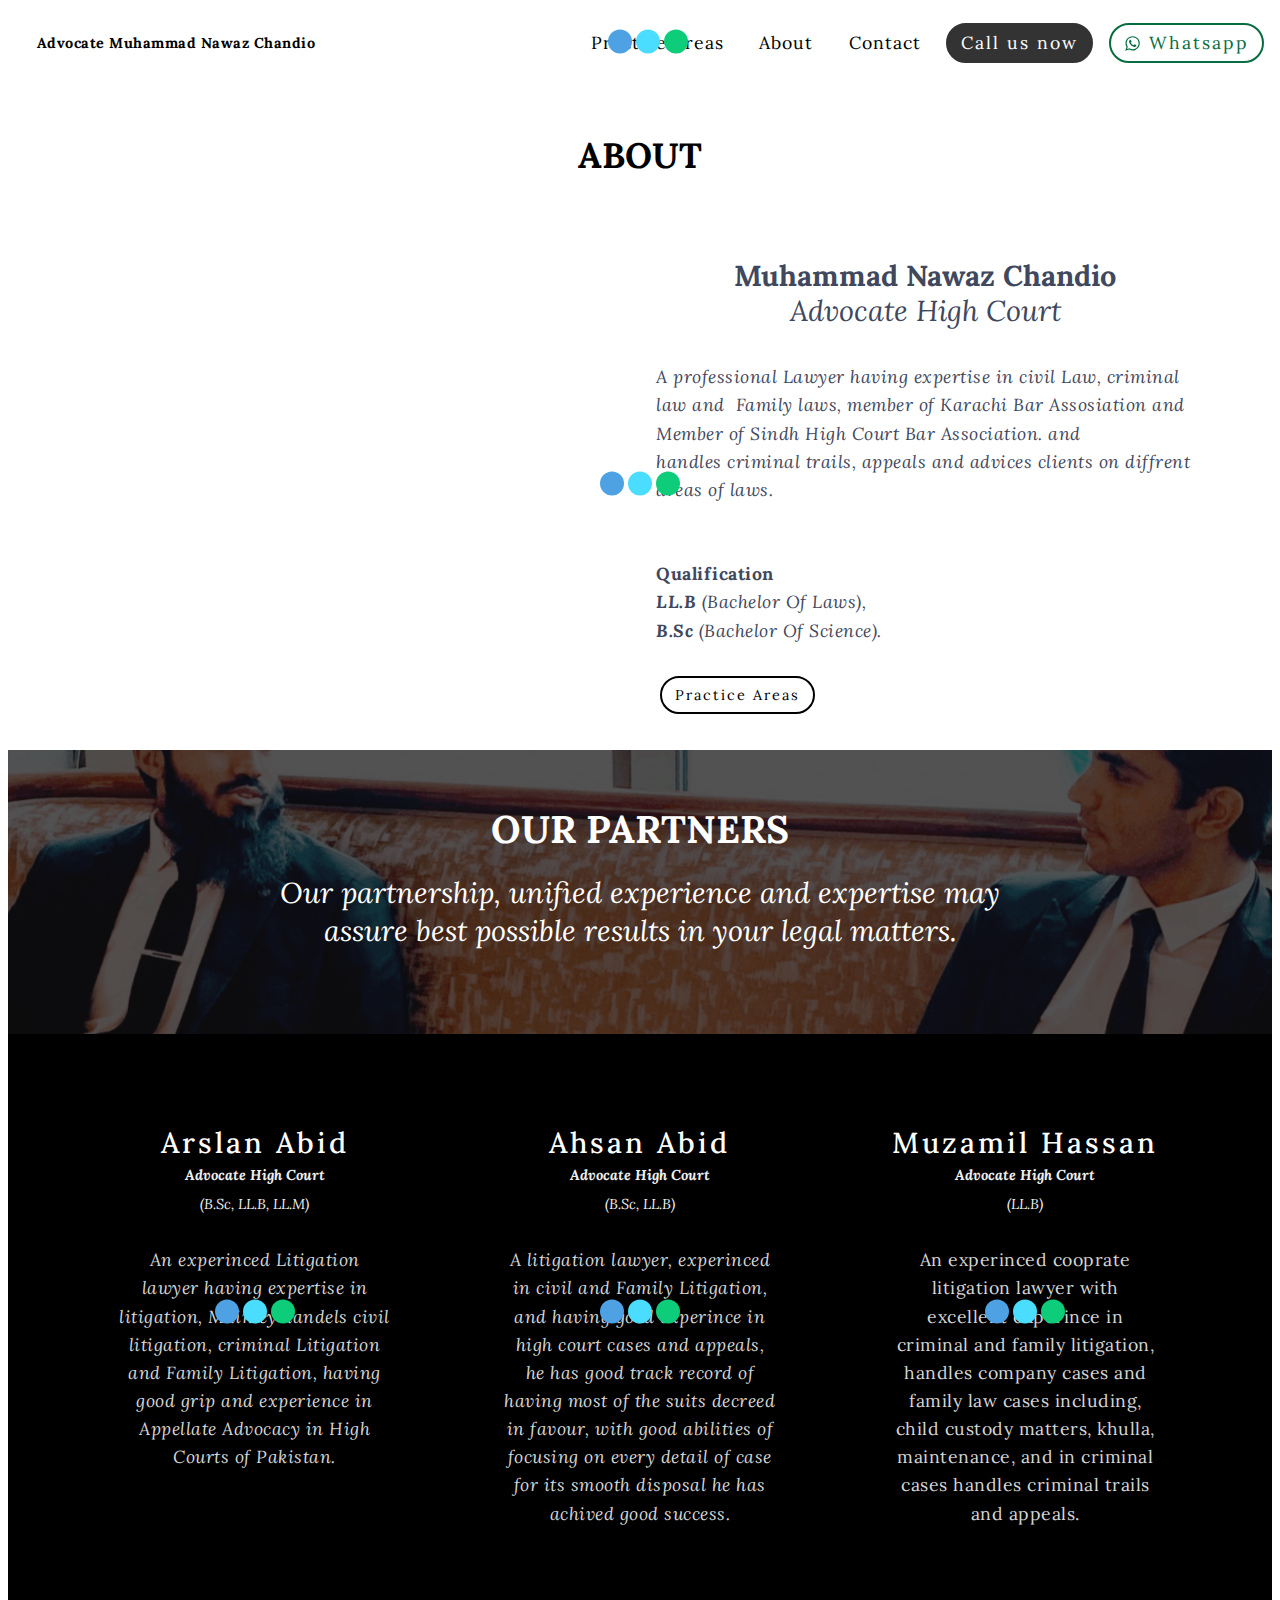
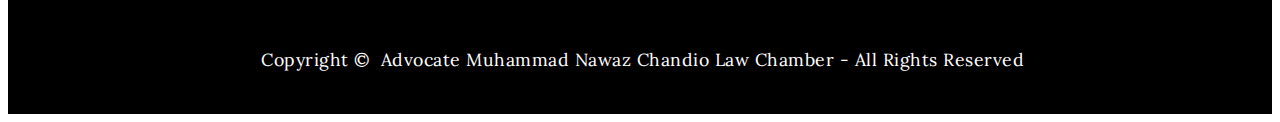
==== about.html @ 0f4bc706 "m nawaz chandio site" ====
<!DOCTYPE html>
<html amp >
<head>
  <!-- Site made with Mobirise Website Builder v4.12.4, https://mobirise.com -->
  <meta charset="UTF-8">
  <meta http-equiv="X-UA-Compatible" content="IE=edge">
  <meta name="generator" content="Mobirise v4.12.4, mobirise.com">
  <meta name="twitter:card" content="summary_large_image"/>
  <meta name="twitter:image:src" content="assets/images/about-meta.jpg">
  <meta property="og:image" content="assets/images/about-meta.jpg">
  <meta name="twitter:title" content="ABOUT- Advocate Muhammad Nawaz Chandio - Lawyer -Karachi - Pakistan">
  <meta name="viewport" content="width=device-width, initial-scale=1, minimum-scale=1">
  <link rel="shortcut icon" href="assets/images/adobe-express-20221123-1455380-1-98x98.png" type="image/x-icon">
  <meta name="description" content="ABOUT
Advocate Muhammad Nawaz Chandio
Advocate High Court
A professional Lawyer having expertise in civil Law, criminal law and  Family law, member of Karachi Bar Assosiation and Member of Sindh High court Bar Association. and handles criminal trails and appeals and advices clients on diffrent areas of laws.


Qualification
LL.B (Bachelor Of Laws),
B.Sc (Bachelor Of Science).

Practice Areas
Karachi Bar and american bar memebr Advocate Arslan Abid 
OUR PARTNERS
Our partnership, unified experience and expertise may assure best possible results in your legal matters.

Arslan Abid
Advocate High Court

(B.Sc, LL.B, LL.M)
An experinced Litigation lawyer having expertise in litigation, Mainley handels civil litigation, criminal Litigation and Family Litigation, having good grip and experience in Appellate Advocacy in High Courts of Pakistan.




Ahsan Abid
Advocate High Court

(B.Sc, LL.B)
A litigation lawyer, experinced in civil and Family Litigation, and having good experince in high court cases and appeals, he has good track record of having most of the suits decreed in favour, with good abilities of focusing on every detail of case for its smooth disposal he has achived good success.


Muzamil Hassan
Advocate High Court

(B.A, LL.B)
A professional experinced legal consultant and litigation lawyer, handles cases of civil litigation, rental cases, banking offences, registration of legal documents and family law cases. having good experince of high court appeals and revisions.

 Copyright ©  Advocate Muhammad Nawaz Chandio Law Chamber - All Rights Reserved">
  <meta name="amp-script-src" content="">
  
  <title>ABOUT- Advocate Muhammad Nawaz Chandio - Lawyer -Karachi - Pakistan</title>
  
<link rel="canonical" href="https://chandiolaw.com/about.html">
 <style amp-boilerplate>body{-webkit-animation:-amp-start 8s steps(1,end) 0s 1 normal both;-moz-animation:-amp-start 8s steps(1,end) 0s 1 normal both;-ms-animation:-amp-start 8s steps(1,end) 0s 1 normal both;animation:-amp-start 8s steps(1,end) 0s 1 normal both}@-webkit-keyframes -amp-start{from{visibility:hidden}to{visibility:visible}}@-moz-keyframes -amp-start{from{visibility:hidden}to{visibility:visible}}@-ms-keyframes -amp-start{from{visibility:hidden}to{visibility:visible}}@-o-keyframes -amp-start{from{visibility:hidden}to{visibility:visible}}@keyframes -amp-start{from{visibility:hidden}to{visibility:visible}}</style>
<noscript><style amp-boilerplate>body{-webkit-animation:none;-moz-animation:none;-ms-animation:none;animation:none}</style></noscript>
<link href="https://fonts.googleapis.com/css?family=Lora:400,500,600,700,400i,500i,600i,700i&display=swap" rel="stylesheet">
 
 <style amp-custom> 
div,span,h1,h2,h3,h4,h5,h6,p,blockquote,a,ol,ul,li,figcaption,textarea,input{font: inherit;}*{-webkit-box-sizing: border-box;box-sizing: border-box;outline: none;}*:focus{outline: none;}body{position: relative;font-style: normal;line-height: 1;color: #3f485d;}section{background-color: #eeeeee;background-position: 50% 50%;background-repeat: no-repeat;background-size: cover;overflow: hidden;padding: 30px 0;}h1,h2,h3,h4,h5,h6{margin: 0;padding: 0;}p,li,blockquote{letter-spacing: 0.5px;line-height: 1.7;}ul,ol,blockquote,p{margin-bottom: 0;margin-top: 0;}a{cursor: pointer;}a,a:hover{text-decoration: none;}a.mbr-iconfont:hover{text-decoration: none;}h1,h2,h3,h4,h5,h6,.display-1,.display-2,.display-4,.display-5,.display-7{word-break: break-word;word-wrap: break-word;}b,strong{font-weight: bold;}blockquote{padding: 10px 0 10px 20px;position: relative;border-left: 3px solid;}input:-webkit-autofill,input:-webkit-autofill:hover,input:-webkit-autofill:focus,input:-webkit-autofill:active{-webkit-transition-delay: 9999s;transition-delay: 9999s;-webkit-transition-property: background-color,color;-o-transition-property: background-color,color;transition-property: background-color,color;}html,body{height: auto;min-height: 100vh;}.mbr-section-title{margin: 0;padding: 0;font-style: normal;line-height: 1.2;width: 100%;}.mbr-section-subtitle{line-height: 1.3;width: 100%;}.mbr-text{font-style: normal;line-height: 1.6;width: 100%;}.mbr-white{color: #ffffff;}.mbr-black{color: #000000;}.align-left{text-align: left;}.align-left .list-item{justify-content: flex-start;}.align-center{text-align: center;}.align-center .list-item{justify-content: center;}.align-right{text-align: right;}.align-right .list-item{justify-content: flex-end;}@media (max-width: 767px){.align-left,.align-center,.align-right{text-align: center;}.align-left .list-item,.align-center .list-item,.align-right .list-item{justify-content: center;}}.mbr-light{font-weight: 300;}.mbr-regular{font-weight: 400;}.mbr-semibold{font-weight: 500;}.mbr-bold{font-weight: 700;}.icons-list a{margin: 0 1rem 0 0;}.icons-list a:last-child{margin: 0;}.mbr-figure{align-self: center;}.hidden{visibility: hidden;}.super-hide{display: none;}.inactive{-webkit-user-select: none;-moz-user-select: none;-ms-user-select: none;user-select: none;pointer-events: none;-webkit-user-drag: none;user-drag: none;}.mbr-overlay{position: absolute;bottom: 0;left: 0;right: 0;top: 0;z-index: 0;}.map-placeholder{display: none;}.google-map,.google-map iframe{position: relative;width: 100%;height: 400px;}amp-img{width: 100%;}amp-img img{max-height: 100%;max-width: 100%;}img.mbr-temp{width: 100%;}.rounded{border-radius: 50%;}.is-builder .nodisplay + img[async],.is-builder .nodisplay + img[decoding="async"],.is-builder amp-img > a + img[async],.is-builder amp-img > a + img[decoding="async"]{display: none;}html:not(.is-builder) amp-img > a{position: absolute;top: 0;bottom: 0;left: 0;right: 0;z-index: 1;}.is-builder .temp-amp-sizer{position: absolute;}.is-builder amp-youtube .temp-amp-sizer,.is-builder amp-vimeo .temp-amp-sizer{position: static;}.mobirise-spinner{position: absolute;top: 50%;left: 40%;margin-left: 10%;-webkit-transform: translate3d(-50%,-50%,0);z-index: 4;}.mobirise-spinner em{width: 24px;height: 24px;background: #3ac;border-radius: 100%;display: inline-block;-webkit-animation: slide 1s infinite;}.mobirise-spinner em:nth-child(1){-webkit-animation-delay: 0.1s;}.mobirise-spinner em:nth-child(2){-webkit-animation-delay: 0.2s;}.mobirise-spinner em:nth-child(3){-webkit-animation-delay: 0.3s;}@-moz-keyframes slide{0%{-webkit-transform: scale(1);}50%{opacity: 0.3;-webkit-transform: scale(2);}100%{-webkit-transform: scale(1);}}@-webkit-keyframes slide{0%{-webkit-transform: scale(1);}50%{opacity: 0.3;-webkit-transform: scale(2);}100%{-webkit-transform: scale(1);}}@-o-keyframes slide{0%{-webkit-transform: scale(1);}50%{opacity: 0.3;-webkit-transform: scale(2);}100%{-webkit-transform: scale(1);}}@keyframes slide{0%{-webkit-transform: scale(1);}50%{opacity: 0.3;-webkit-transform: scale(2);}100%{-webkit-transform: scale(1);}}.mobirise-loader .amp-active > div{display: none;}.iconfont-wrapper{display: inline-block;}.mbr-flex{display: flex;}.flex-wrap{flex-wrap: wrap;}.mbr-jc-s{justify-content: flex-start;}.mbr-jc-c{justify-content: center;}.mbr-jc-e{justify-content: flex-end;}.mbr-row-reverse{flex-direction: row-reverse;}.mbr-column{flex-direction: column;}amp-img,img{height: 100%;width: 100%;}.hidden-slide{display: none;}.visible-slide{display: flex;}section,.container,.container-fluid{position: relative;word-wrap: break-word;}.mbr-fullscreen .mbr-overlay{min-height: 100vh;}.mbr-fullscreen{display: flex;align-items: center;height: 100vh;min-height: 100vh;padding: 3rem 0;}.container{padding: 0 1rem;width: 100%;margin-right: auto;margin-left: auto;}@media (max-width: 767px){.container{max-width: 540px;}} @media (min-width: 768px){.container{max-width: 720px;}} @media (min-width: 992px){.container{max-width: 960px;}} @media (min-width: 1200px){.container{max-width: 1140px;}}.container-fluid{width: 100%;padding: 0 1rem;}.btn{position: relative;font-weight: 400;margin: 0.4rem 0.5rem;border: 2px solid;font-style: normal;white-space: normal;transition: all 0.3s ease-in-out,box-shadow 2s ease-in-out,-webkit-box-shadow 2s ease-in-out;display: inline-flex;align-items: center;justify-content: center;word-break: break-word;line-height: 1;letter-spacing: 2px;}.btn-form{padding: 1rem 2rem;}.btn-form:hover{cursor: pointer;}.btn{padding: 1rem 2rem;border-radius: 0px;}.btn-sm{padding: 0.6rem 0.8rem;border-radius: 0px;}.btn-md{padding: 1rem 2rem;border-radius: 0px;}.btn-lg{padding: 1.2rem 3.2rem;border-radius: 0px;}form .btn,form .mbr-section-btn{margin: 0;}.note-popover .btn:after{display: none;}.mbr-section-btn{margin: 0 -0.25rem;font-size: 0;}nav .mbr-section-btn{margin-left: 0rem;margin-right: 0rem;}.btn .mbr-iconfont,.btn.btn-md .mbr-iconfont{cursor: pointer;margin: 0 0.8rem 0 0;}.btn-sm .mbr-iconfont{margin: 0 0.5rem 0 0;}[type="submit"]{-webkit-appearance: none;}section.menu{min-height: 70px;overflow: visible;padding: 0;}.menu-container{display: flex;-webkit-box-pack: justify;-ms-flex-pack: justify;justify-content: space-between;align-items: center;min-height: 70px;}@media (max-width: 991px){.menu-container{max-width: 100%;padding: 0.5rem 1rem;}} @media (max-width: 767px){.menu-container{padding: 0.5rem 1rem;}}.navbar{z-index: 100;width: 100%;position: absolute;}.navbar-fixed-top{position: fixed;top: 0;}.navbar-brand{display: flex;align-items: center;word-break: break-word;z-index: 1;}.navbar-logo{margin: 0 0.8rem 0 0;}@media (max-width: 767px){.navbar-logo amp-img{max-height: 35px;max-width: 35px;}}.navbar-caption-wrap{display: flex;}.navbar .navbar-collapse{display: flex;-ms-flex-preferred-size: auto;flex-basis: auto;align-items: center;justify-content: flex-end;}@media (max-width: 991px){.navbar .navbar-collapse{display: none;position: absolute;top: 0;right: 0;height: 100vh;overflow-y: auto;padding: 70px 2rem 1rem;z-index: 1;}}@media (max-width: 991px){.navbar.opened .navbar-collapse.show,.navbar.opened .navbar-collapse.collapsing{display: block;}.is-builder .navbar-collapse{position: fixed;}}.navbar-nav{list-style-type: none;display: flex;flex-wrap: wrap;padding-left: 0;min-width: 10rem;}@media (max-width: 991px){.navbar-nav{flex-direction: column;}} .navbar-nav .mbr-iconfont{margin: 0 0.2rem 0 0;}.nav-item{word-break: break-all;}.nav-link{display: flex;align-items: center;justify-content: center;}.nav-link,.navbar-caption{transition: all 0.2s;letter-spacing: 1px;}.nav-dropdown .dropdown-menu{min-width: 10rem;position: absolute;left: 0;padding: 1.25rem 0;}.nav-dropdown .dropdown-menu .dropdown-item{line-height: 2;display: flex;justify-content: center;align-items: center;padding: 0.25rem 1.5rem;white-space: nowrap;}.nav-dropdown .dropdown-menu .dropdown{position: relative;}.dropdown-menu .dropdown:hover > .dropdown-menu{opacity: 1;pointer-events: all;}.nav-dropdown .dropdown-submenu{top: 0;left: 100%;margin: 0;}.nav-item.dropdown{position: relative;}.nav-item.dropdown .dropdown-menu{opacity: 0;pointer-events: none;}.nav-item.dropdown:hover > .dropdown-menu{opacity: 1;pointer-events: all;}.link.dropdown-toggle:after{content: "";margin-left: 0.25rem;border-top: 0.35em solid;border-right: 0.35em solid transparent;border-left: 0.35em solid transparent;border-bottom: 0;}.navbar .dropdown.open > .dropdown-menu{display: block;}@media (max-width: 991px){.is-builder .nav-dropdown .dropdown-menu{position: relative;}.nav-dropdown .dropdown-submenu{left: 0;}.nav-dropdown .dropdown-menu .dropdown-item{padding: 0.25rem 1.5rem;margin: 0;justify-content: center;}.nav-dropdown .dropdown-menu .dropdown-item:after{right: auto;}.navbar.opened .dropdown-menu{top: 0;}.dropdown-toggle[data-toggle="dropdown-submenu"]:after{content: "";margin-left: 0.25rem;border-top: 0.35em solid;border-right: 0.35em solid transparent;border-left: 0.35em solid transparent;border-bottom: 0;top: 55%;}}.navbar-buttons{display: flex;flex-wrap: wrap;align-items: center;justify-content: center;}@media (max-width: 991px){.navbar-buttons{flex-direction: column;}}.menu-social-list{display: flex;align-items: center;justify-content: center;flex-wrap: wrap;}.menu-social-list a{margin: 0 0.5rem;}.menu-social-list a span{font-size: 1.5rem;}button.navbar-toggler{position: absolute;right: 20px;top: 25px;width: 31px;height: 20px;cursor: pointer;transition: all .2s;-ms-flex-item-align: center;-ms-grid-row-align: center;align-self: center;}.hamburger span{position: absolute;right: 0;width: 30px;height: 2px;border-right: 5px;}.hamburger span:nth-child(1){top: 0;transition: all .2s;}.hamburger span:nth-child(2){top: 8px;transition: all .15s;}.hamburger span:nth-child(3){top: 8px;transition: all .15s;}.hamburger span:nth-child(4){top: 16px;transition: all .2s;}nav.opened .navbar-toggler:not(.hide) .hamburger span:nth-child(4),nav.opened .navbar-toggler:not(.hide) .hamburger span:nth-child(1){top: 8px;width: 0;opacity: 0;right: 50%;transition: all .2s;}nav.opened .navbar-toggler:not(.hide) .hamburger span:nth-child(2){transform: rotate(-45deg);transition: all .25s;}nav.opened .navbar-toggler:not(.hide) .hamburger span:nth-child(3){transform: rotate(45deg);transition: all .25s;}.ampstart-btn.hamburger{position: absolute;top: 25px;right: 20px;margin-left: auto;height: 20px;width: 30px;background: none;border: none;cursor: pointer;z-index: 1000;}@media (min-width: 992px){.ampstart-btn,amp-sidebar{display: none;}.dropdown-menu .dropdown-toggle:after{content: "";border-bottom: 0.35em solid transparent;border-left: 0.35em solid;border-right: 0;border-top: 0.35em solid transparent;margin-left: 0.3rem;margin-top: -0.3077em;position: absolute;right: 1.1538em;top: 50%;}}.close-sidebar{width: 30px;height: 30px;position: relative;cursor: pointer;background-color: transparent;border: none;}.close-sidebar span{position: absolute;left: 0;width: 30px;height: 2px;border-right: 5px;top: 14px;}.close-sidebar span:nth-child(1){transform: rotate(-45deg);}.close-sidebar span:nth-child(2){transform: rotate(45deg);}.builder-sidebar{position: relative;height: 100vh;overflow-y: auto;min-width: 10rem;z-index: 1030;padding: 1rem 2rem;max-width: 20rem;}.builder-sidebar .dropdown:hover > .dropdown-menu{position: relative;text-align: center;}section.sidebar-open:before{content: '';position: fixed;top: 0;bottom: 0;right: 0;left: 0;background-color: rgba(0,0,0,0.2);z-index: 1040;}.is-builder section.horizontal-menu .ampstart-btn{display: none;}.is-builder section.horizontal-menu .dropdown-menu{z-index: auto;opacity: 1;pointer-events: auto;}.is-builder .menu{overflow: visible;}#sidebar{background-color: transparent;}.card-title{margin: 0;}.card{position: relative;background-color: transparent;border: none;border-radius: 0;width: 100%;padding: 0 1rem;}@media (max-width: 767px){.card:not(.last-child){padding-bottom: 30px;}} .card .card-img{width: auto;border-radius: 0;}.card .card-wrapper{height: 100%;}@media (max-width: 767px){.card .card-wrapper{flex-direction: column;}} .card img{height: 100%;-o-object-fit: cover;object-fit: cover;-o-object-position: center;object-position: center;}.card-inner,.items-list{display: flex;flex-direction: column;}.items-list{list-style-type: none;padding: 0;}.items-list .list-item{padding: 1rem 2rem;}.card-head{padding: 1.5rem 2rem;}.card-price-wrap{padding: 1rem 2rem;}.card-button{padding: 1rem;margin: 0;}.timeline-wrap{position: relative;}.timeline-wrap .iconBackground{position: absolute;left: 50%;width: 20px;height: 20px;line-height: 30px;text-align: center;border-radius: 50%;font-size: 30px;display: inline-block;background-color: #000000;top: 20px;margin: 0 0 0 -10px;}@media (max-width: 767px){.timeline-wrap .iconBackground{left: 0;}}.separline{position: relative;}@media (max-width: 767px){.separline:not(.last-child){padding-bottom: 2rem;}} .separline:before{position: absolute;content: "";width: 2px;background-color: #000000;left: calc(50% - 1px);height: calc(100% - 20px);top: 40px;}@media (max-width: 767px){.separline:before{left: 0;}}.gallery-img-wrap{position: relative;height: 100%;}.gallery-img-wrap:hover{cursor: pointer;}.gallery-img-wrap:hover .icon-wrap,.gallery-img-wrap:hover .caption-on-hover{opacity: 1;}.gallery-img-wrap:hover:after{opacity: .5;}.gallery-img-wrap amp-img{height: 100%;}.gallery-img-wrap:after{content: "";position: absolute;top: 0;bottom: 0;left: 0;right: 0;background: #000;opacity: 0;transition: opacity 0.2s;pointer-events: none;}.gallery-img-wrap .icon-wrap,.gallery-img-wrap .img-caption{z-index: 3;pointer-events: none;position: absolute;}.gallery-img-wrap .icon-wrap,.gallery-img-wrap .caption-on-hover{opacity: 0;transition: opacity 0.2s;}.gallery-img-wrap .icon-wrap{left: 50%;top: 50%;transform: translate(-50%,-50%);background-color: #fff;padding: .5rem;border-radius: 50%;}.gallery-img-wrap .amp-iconfont{color: #000;font-size: 1rem;width: 1rem;display: block;}.gallery-img-wrap .img-caption{left: 0;right: 0;}.gallery-img-wrap .img-caption.caption-top{top: 0;}.gallery-img-wrap .img-caption.caption-bottom{bottom: 0;}.gallery-img-wrap .img-caption:not(.caption-on-hover):after{content: "";position: absolute;top: 0;left: 0;right: 0;height: 100%;transition: opacity 0.2s;z-index: -1;pointer-events: none;}@media (max-width: 767px){.gallery-img-wrap:after,.gallery-img-wrap:hover:after,.gallery-img-wrap .icon-wrap{display: none;}.gallery-img-wrap .caption-on-hover{opacity: 1;}}.is-builder .gallery-img-wrap .icon-wrap,.is-builder .gallery-img-wrap .img-caption > *{pointer-events: all;}.amp-carousel-button,.dots-wrapper .dots span{transition: all 0.4s;cursor: pointer;outline: none;}.amp-carousel-button{width: 50px;height: 50px;border-radius: 50%;}.dots-wrapper .dots{display: inline-block;margin: 4px 8px;}.dots-wrapper .dots span{display: block;border-radius: 12px;height: 24px;width: 24px;background-color: #ffffff;border: 10px solid #cccccc;opacity: 0.5;}.dots-wrapper .dots span.current{width: 40px;}.dots-wrapper .dots span:hover,.dots-wrapper .dots span.current{opacity: 1;}.amp-carousel-button-next:after{right: 1rem;}.amp-carousel-button-prev:after{left: 1rem;}button.btn-img{cursor: pointer;}.is-builder .preview button.btn-img{opacity: 0.5;position: relative;pointer-events: none;}amp-image-lightbox,.lightbox{background: rgba(0,0,0,0.8);display: flex;flex-wrap: wrap;align-items: center;justify-content: center;width: 100%;height: 100%;overflow: auto;}amp-image-lightbox a.control,.lightbox a.control{position: absolute;cursor: default;top: 0;right: 0;}amp-image-lightbox .close,.lightbox .close{background: none;border: none;position: absolute;top: 16px;right: 16px;height: 32px;width: 32px;cursor: pointer;z-index: 1000;}amp-image-lightbox .close:before,amp-image-lightbox .close:after,.lightbox .close:before,.lightbox .close:after{position: absolute;top: 0;right: 16px;content: ' ';height: 32px;width: 2px;background-color: #fff;}amp-image-lightbox .close:before,.lightbox .close:before{transform: rotate(45deg);}amp-image-lightbox .close:after,.lightbox .close:after{transform: rotate(-45deg);}amp-image-lightbox .video-block,.lightbox .video-block{width: 100%;}div[submit-success] > *,div[submit-error] > *{padding: 15px;margin-bottom: 1rem;}.form-block{z-index: 1;background-color: transparent;padding: 30px;position: relative;overflow: hidden;}.form-block .mbr-overlay{z-index: -1;}@media (max-width: 991px){.form-block{padding: 15px;}}form input,form textarea,form select{padding: 15px 0.5rem;line-height: 1.45;width: 100%;background: #ffffff;border-width: 1px;border-style: solid;border-color: #767676;border-radius: 0;color: #000000;}form input[type="checkbox"],form input[type="radio"]{border: none;background: none;width: auto;}form .field{padding-bottom: 0.5rem;padding-top: 0.5rem;}form textarea.field-input{height: 200px;}form .fieldset{display: flex;justify-content: center;flex-wrap: wrap;align-items: center;}textarea[type="hidden"]{display: none;}.form-check{margin-bottom: 0;}.form-check-label{padding-left: 0;}.form-check-input{position: relative;margin: 4px;}.form-check-inline{display: inline-flex;align-items: center;padding-left: 0;margin-right: .75rem;}.mbr-row,.mbr-form-row{display: -webkit-box;display: -ms-flexbox;display: flex;-ms-flex-wrap: wrap;flex-wrap: wrap;margin-left: -1rem;margin-right: -1rem;}.mbr-form-row{margin-left: -0.5rem;margin-right: -0.5rem;}.mbr-form-row > [class*="mbr-col"]{padding-left: 0.5rem;padding-right: 0.5rem;}@media (max-width: 767px){.mbr-col,.mbr-col-auto{padding-right: 1rem;padding-left: 1rem;}.mbr-col-sm-12{-ms-flex: 0 0 100%;-webkit-box-flex: 0;flex: 0 0 100%;max-width: 100%;padding-right: 1rem;padding-left: 1rem;}}@media (min-width: 768px){.mbr-col,.mbr-col-auto{padding-right: 1rem;padding-left: 1rem;}.mbr-col-md-2{-ms-flex: 0 0 16.6666666667%;-webkit-box-flex: 0;flex: 0 0 16.6666666667%;max-width: 16.6666666667%;padding-right: 1rem;padding-left: 1rem;}.mbr-col-md-3{-ms-flex: 0 0 25%;-webkit-box-flex: 0;flex: 0 0 25%;max-width: 25%;padding-right: 1rem;padding-left: 1rem;}.mbr-col-md-4{-ms-flex: 0 0 33.3333333333%;-webkit-box-flex: 0;flex: 0 0 33.3333333333%;max-width: 33.3333333333%;padding-right: 1rem;padding-left: 1rem;}.mbr-col-md-5{-ms-flex: 0 0 41.6666666667%;-webkit-box-flex: 0;flex: 0 0 41.6666666667%;max-width: 41.6666666667%;padding-right: 1rem;padding-left: 1rem;}.mbr-col-md-6{-ms-flex: 0 0 50%;-webkit-box-flex: 0;flex: 0 0 50%;max-width: 50%;padding-right: 1rem;padding-left: 1rem;}.mbr-col-md-7{-ms-flex: 0 0 58.3333333333%;-webkit-box-flex: 0;flex: 0 0 58.3333333333%;max-width: 58.3333333333%;padding-right: 1rem;padding-left: 1rem;}.mbr-col-md-8{-ms-flex: 0 0 66.6666666667%;-webkit-box-flex: 0;flex: 0 0 66.6666666667%;max-width: 66.6666666667%;padding-right: 1rem;padding-left: 1rem;}.mbr-col-md-10{-ms-flex: 0 0 83.3333333333%;-webkit-box-flex: 0;flex: 0 0 83.3333333333%;max-width: 83.3333333333%;padding-right: 1rem;padding-left: 1rem;}.mbr-col-md-12{-ms-flex: 0 0 100%;-webkit-box-flex: 0;flex: 0 0 100%;max-width: 100%;padding-right: 1rem;padding-left: 1rem;}}.mbr-col{-ms-flex: 1 1 auto;-webkit-box-flex: 1;flex: 1 1 auto;max-width: 100%;}.mbr-col-auto{-ms-flex: 0 0 auto;flex: 0 0 auto;width: auto;}@media (min-width: 992px){.mbr-col,.mbr-col-auto{padding-right: 1rem;padding-left: 1rem;}.mbr-col-lg-2{-ms-flex: 0 0 16.6666666667%;-webkit-box-flex: 0;flex: 0 0 16.6666666667%;max-width: 16.6666666667%;padding-right: 1rem;padding-left: 1rem;}.mbr-col-lg-3{-ms-flex: 0 0 25%;-webkit-box-flex: 0;flex: 0 0 25%;max-width: 25%;padding-right: 1rem;padding-left: 1rem;}.mbr-col-lg-4{-ms-flex: 0 0 33.3333333333%;-webkit-box-flex: 0;flex: 0 0 33.3333333333%;max-width: 33.3333333333%;padding-right: 1rem;padding-left: 1rem;}.mbr-col-lg-5{-ms-flex: 0 0 41.6666666667%;-webkit-box-flex: 0;flex: 0 0 41.6666666667%;max-width: 41.6666666667%;padding-right: 1rem;padding-left: 1rem;}.mbr-col-lg-6{-ms-flex: 0 0 50%;-webkit-box-flex: 0;flex: 0 0 50%;max-width: 50%;padding-right: 1rem;padding-left: 1rem;}.mbr-col-lg-7{-ms-flex: 0 0 58.3333333333%;-webkit-box-flex: 0;flex: 0 0 58.3333333333%;max-width: 58.3333333333%;padding-right: 1rem;padding-left: 1rem;}.mbr-col-lg-8{-ms-flex: 0 0 66.6666666667%;-webkit-box-flex: 0;flex: 0 0 66.6666666667%;max-width: 66.6666666667%;padding-right: 1rem;padding-left: 1rem;}.mbr-col-lg-9{-ms-flex: 0 0 75%;-webkit-box-flex: 0;flex: 0 0 75%;max-width: 75%;padding-right: 1rem;padding-left: 1rem;}.mbr-col-lg-10{-ms-flex: 0 0 83.3333333333%;-webkit-box-flex: 0;flex: 0 0 83.3333333333%;max-width: 83.3333333333%;padding-right: 1rem;padding-left: 1rem;}.mbr-col-lg-12{-ms-flex: 0 0 100%;-webkit-box-flex: 0;flex: 0 0 100%;max-width: 100%;padding-right: 1rem;padding-left: 1rem;}}@media (min-width: 992px){.lg-pb{padding-bottom: 3rem;}}@media (max-width: 991px){.md-pb{padding-bottom: 3rem;}}.mbr-pt-1,.mbr-py-1{padding-top: 10px;}.mbr-pb-1,.mbr-py-1{padding-bottom: 10px;}.mbr-px-1{padding-left: 10px;padding-right: 10px;}.mbr-p-1{padding: 10px;}.mbr-pt-2,.mbr-py-2{padding-top: 1rem;}.mbr-pb-2,.mbr-py-2{padding-bottom: 1rem;}.mbr-px-2{padding-left: 1rem;padding-right: 1rem;}.mbr-p-2{padding: 1rem;}.mbr-pt-3,.mbr-py-3{padding-top: 25px;}.mbr-pb-3,.mbr-py-3{padding-bottom: 25px;}.mbr-px-3{padding-left: 25px;padding-right: 25px;}.mbr-p-3{padding: 25px;}.mbr-pt-4,.mbr-py-4{padding-top: 2rem;}.mbr-pb-4,.mbr-py-4{padding-bottom: 2rem;}.mbr-px-4{padding-left: 2rem;padding-right: 2rem;}.mbr-p-4{padding: 2rem;}.mbr-pt-5,.mbr-py-5{padding-top: 3rem;}.mbr-pb-5,.mbr-py-5{padding-bottom: 3rem;}.mbr-px-5{padding-left: 3rem;padding-right: 3rem;}.mbr-p-5{padding: 3rem;}@media (max-width: 991px){.mbr-py-4,.mbr-py-5{padding-top: 1rem;padding-bottom: 1rem;}.mbr-px-4,.mbr-px-5{padding-left: 1rem;padding-right: 1rem;}.mbr-p-3,.mbr-p-4,.mbr-p-5{padding: 1rem;}}.mbr-ml-auto{margin-left: auto;}.mbr-mr-auto{margin-right: auto;}.mbr-m-auto{margin: auto;}#scrollToTopMarker{position: absolute;width: 0px;height: 0px;top: 300px;}#scrollToTopButton{position: fixed;bottom: 25px;right: 25px;opacity: .4;z-index: 5000;font-size: 32px;height: 60px;width: 60px;border: none;border-radius: 3px;cursor: pointer;}#scrollToTopButton:focus{outline: none;}#scrollToTopButton a:before{content: '';position: absolute;height: 40%;top: 36%;width: 2px;left: calc(50% - 1px);}#scrollToTopButton a:after{content: '';position: absolute;border-top: 2px solid;border-right: 2px solid;width: 40%;height: 40%;left: calc(30% - 1px);bottom: 30%;transform: rotate(-45deg);}.is-builder #scrollToTopButton a:after{left: 30%;}a{font-style: normal;font-weight: 400;}@media (max-width: 767px){.mbr-section-btn,.mbr-section-title{text-align: center;}}
body{font-family: Roboto;}blockquote{border-color: #4ea2e3;}div[submit-success] > *{background: #0dcd7b;color: #000000;}div[submit-error] > *{background: #a0a0a0;color: #ffffff;}.display-1{font-family: 'Lora',serif;font-size: 2.4rem;}.display-2{font-family: 'Lora',serif;font-size: 2.2rem;}.display-4{font-family: 'Lora',serif;font-size: 0.9rem;}.display-5{font-family: 'Lora',serif;font-size: 1.8rem;}.display-7{font-family: 'Lora',serif;font-size: 1.1rem;}.display-1 .mbr-iconfont-btn{font-size: 2.4rem;width: 2.4rem;}.display-2 .mbr-iconfont-btn{font-size: 2.2rem;width: 2.2rem;}.display-4 .mbr-iconfont-btn{font-size: 0.9rem;width: 0.9rem;}.display-5 .mbr-iconfont-btn{font-size: 1.8rem;width: 1.8rem;}.display-7 .mbr-iconfont-btn{font-size: 1.1rem;width: 1.1rem;}@media (max-width: 768px){.display-1{font-size: 1.92rem;font-size: calc( 1.49rem + (2.4 - 1.49) * ((100vw - 20rem) / (48 - 20)));line-height: calc( 1.4 * (1.49rem + (2.4 - 1.49) * ((100vw - 20rem) / (48 - 20))));}.display-2{font-size: 1.76rem;font-size: calc( 1.42rem + (2.2 - 1.42) * ((100vw - 20rem) / (48 - 20)));line-height: calc( 1.4 * (1.42rem + (2.2 - 1.42) * ((100vw - 20rem) / (48 - 20))));}.display-4{font-size: 0.72rem;font-size: calc( 0.965rem + (0.9 - 0.965) * ((100vw - 20rem) / (48 - 20)));line-height: calc( 1.4 * (0.965rem + (0.9 - 0.965) * ((100vw - 20rem) / (48 - 20))));}.display-5{font-size: 1.44rem;font-size: calc( 1.28rem + (1.8 - 1.28) * ((100vw - 20rem) / (48 - 20)));line-height: calc( 1.4 * (1.28rem + (1.8 - 1.28) * ((100vw - 20rem) / (48 - 20))));}}.bg-primary{background-color: #4ea2e3;}.bg-success{background-color: #0dcd7b;}.bg-info{background-color: #8282e7;}.bg-warning{background-color: #767676;}.bg-danger{background-color: #a0a0a0;}.btn-primary,.btn-primary:active,.btn-primary.active{background-color: #4ea2e3;border-color: #4ea2e3;color: #ffffff;}.btn-primary:hover,.btn-primary:focus,.btn-primary.focus{color: #ffffff;background-color: #1f7dc5;border-color: #1f7dc5;}.btn-primary.disabled,.btn-primary:disabled{color: #ffffff;background-color: #1f7dc5;border-color: #1f7dc5;}.btn-secondary,.btn-secondary:active,.btn-secondary.active{background-color: #4addff;border-color: #4addff;color: #003c4a;}.btn-secondary:hover,.btn-secondary:focus,.btn-secondary.focus{color: #003c4a;background-color: #00cdfd;border-color: #00cdfd;}.btn-secondary.disabled,.btn-secondary:disabled{color: #003c4a;background-color: #00cdfd;border-color: #00cdfd;}.btn-info,.btn-info:active,.btn-info.active{background-color: #8282e7;border-color: #8282e7;color: #ffffff;}.btn-info:hover,.btn-info:focus,.btn-info.focus{color: #ffffff;background-color: #4242db;border-color: #4242db;}.btn-info.disabled,.btn-info:disabled{color: #ffffff;background-color: #4242db;border-color: #4242db;}.btn-success,.btn-success:active,.btn-success.active{background-color: #0dcd7b;border-color: #0dcd7b;color: #ffffff;}.btn-success:hover,.btn-success:focus,.btn-success.focus{color: #ffffff;background-color: #088550;border-color: #088550;}.btn-success.disabled,.btn-success:disabled{color: #ffffff;background-color: #088550;border-color: #088550;}.btn-warning,.btn-warning:active,.btn-warning.active{background-color: #767676;border-color: #767676;color: #ffffff;}.btn-warning:hover,.btn-warning:focus,.btn-warning.focus{color: #ffffff;background-color: #505050;border-color: #505050;}.btn-warning.disabled,.btn-warning:disabled{color: #ffffff;background-color: #505050;border-color: #505050;}.btn-danger,.btn-danger:active,.btn-danger.active{background-color: #a0a0a0;border-color: #a0a0a0;color: #ffffff;}.btn-danger:hover,.btn-danger:focus,.btn-danger.focus{color: #ffffff;background-color: #7a7a7a;border-color: #7a7a7a;}.btn-danger.disabled,.btn-danger:disabled{color: #ffffff;background-color: #7a7a7a;border-color: #7a7a7a;}.btn-black,.btn-black:active,.btn-black.active{background-color: #333333;border-color: #333333;color: #ffffff;}.btn-black:hover,.btn-black:focus,.btn-black.focus{color: #ffffff;background-color: #0d0d0d;border-color: #0d0d0d;}.btn-black.disabled,.btn-black:disabled{color: #ffffff;background-color: #0d0d0d;border-color: #0d0d0d;}.btn-white,.btn-white:active,.btn-white.active{background-color: #ffffff;border-color: #ffffff;color: #808080;}.btn-white:hover,.btn-white:focus,.btn-white.focus{color: #808080;background-color: #d9d9d9;border-color: #d9d9d9;}.btn-white.disabled,.btn-white:disabled{color: #808080;background-color: #d9d9d9;border-color: #d9d9d9;}.btn-white,.btn-white:active,.btn-white.active{color: #333333;}.btn-white:hover,.btn-white:focus,.btn-white.focus{color: #333333;}.btn-white.disabled,.btn-white:disabled{color: #333333;}.btn-primary-outline,.btn-primary-outline:active,.btn-primary-outline.active{background: none;border-color: #1c6faf;color: #1c6faf;}.btn-primary-outline:hover,.btn-primary-outline:focus,.btn-primary-outline.focus{color: #ffffff;background-color: #4ea2e3;border-color: #4ea2e3;}.btn-primary-outline.disabled,.btn-primary-outline:disabled{color: #ffffff;background-color: #4ea2e3;border-color: #4ea2e3;}.btn-secondary-outline,.btn-secondary-outline:active,.btn-secondary-outline.active{background: none;border-color: #00b8e3;color: #00b8e3;}.btn-secondary-outline:hover,.btn-secondary-outline:focus,.btn-secondary-outline.focus{color: #003c4a;background-color: #4addff;border-color: #4addff;}.btn-secondary-outline.disabled,.btn-secondary-outline:disabled{color: #003c4a;background-color: #4addff;border-color: #4addff;}.btn-info-outline,.btn-info-outline:active,.btn-info-outline.active{background: none;border-color: #2c2cd7;color: #2c2cd7;}.btn-info-outline:hover,.btn-info-outline:focus,.btn-info-outline.focus{color: #ffffff;background-color: #8282e7;border-color: #8282e7;}.btn-info-outline.disabled,.btn-info-outline:disabled{color: #ffffff;background-color: #8282e7;border-color: #8282e7;}.btn-success-outline,.btn-success-outline:active,.btn-success-outline.active{background: none;border-color: #076d41;color: #076d41;}.btn-success-outline:hover,.btn-success-outline:focus,.btn-success-outline.focus{color: #ffffff;background-color: #0dcd7b;border-color: #0dcd7b;}.btn-success-outline.disabled,.btn-success-outline:disabled{color: #ffffff;background-color: #0dcd7b;border-color: #0dcd7b;}.btn-warning-outline,.btn-warning-outline:active,.btn-warning-outline.active{background: none;border-color: #434343;color: #434343;}.btn-warning-outline:hover,.btn-warning-outline:focus,.btn-warning-outline.focus{color: #ffffff;background-color: #767676;border-color: #767676;}.btn-warning-outline.disabled,.btn-warning-outline:disabled{color: #ffffff;background-color: #767676;border-color: #767676;}.btn-danger-outline,.btn-danger-outline:active,.btn-danger-outline.active{background: none;border-color: #6d6d6d;color: #6d6d6d;}.btn-danger-outline:hover,.btn-danger-outline:focus,.btn-danger-outline.focus{color: #ffffff;background-color: #a0a0a0;border-color: #a0a0a0;}.btn-danger-outline.disabled,.btn-danger-outline:disabled{color: #ffffff;background-color: #a0a0a0;border-color: #a0a0a0;}.btn-black-outline,.btn-black-outline:active,.btn-black-outline.active{background: none;border-color: #000000;color: #000000;}.btn-black-outline:hover,.btn-black-outline:focus,.btn-black-outline.focus{color: #ffffff;background-color: #333333;border-color: #333333;}.btn-black-outline.disabled,.btn-black-outline:disabled{color: #ffffff;background-color: #333333;border-color: #333333;}.btn-white-outline,.btn-white-outline:active,.btn-white-outline.active{background: none;border-color: #ffffff;color: #ffffff;}.btn-white-outline:hover,.btn-white-outline:focus,.btn-white-outline.focus{color: #333333;background-color: #ffffff;border-color: #ffffff;}.text-primary{color: #4ea2e3;}.text-secondary{color: #4addff;}.text-success{color: #0dcd7b;}.text-info{color: #8282e7;}.text-warning{color: #767676;}.text-danger{color: #a0a0a0;}.text-white{color: #ffffff;}.text-black{color: #000000;}a.text-primary:hover,a.text-primary:focus{color: #1c6faf;}a.text-secondary:hover,a.text-secondary:focus{color: #00b8e3;}a.text-success:hover,a.text-success:focus{color: #076d41;}a.text-info:hover,a.text-info:focus{color: #2c2cd7;}a.text-warning:hover,a.text-warning:focus{color: #434343;}a.text-danger:hover,a.text-danger:focus{color: #6d6d6d;}a.text-white:hover,a.text-white:focus{color: #b3b3b3;}a.text-black:hover,a.text-black:focus{color: #4d4d4d;}.alert-success{background-color: #0dcd7b;}.alert-info{background-color: #8282e7;}.alert-warning{background-color: #767676;}.alert-danger{background-color: #a0a0a0;}.mbr-section-btn a.btn:not(.btn-form){border-radius: 100px;transition-property: background-color,color,border-color,box-shadow;transition-duration: .3s,.3s,.3s,.8s;transition-timing-function: ease-in-out;}.mbr-section-btn a.btn:not(.btn-form):hover{box-shadow: 0 10px 40px 0 rgba(0,0,0,0.2);}.nav-tabs .nav-link{border-radius: 100px;}a,a:hover{color: #4ea2e3;}.mbr-plan-header.bg-primary .mbr-plan-subtitle,.mbr-plan-header.bg-primary .mbr-plan-price-desc{color: #feffff;}.mbr-plan-header.bg-success .mbr-plan-subtitle,.mbr-plan-header.bg-success .mbr-plan-price-desc{color: #acfad9;}.mbr-plan-header.bg-info .mbr-plan-subtitle,.mbr-plan-header.bg-info .mbr-plan-price-desc{color: #ffffff;}.mbr-plan-header.bg-warning .mbr-plan-subtitle,.mbr-plan-header.bg-warning .mbr-plan-price-desc{color: #b6b6b6;}.mbr-plan-header.bg-danger .mbr-plan-subtitle,.mbr-plan-header.bg-danger .mbr-plan-price-desc{color: #e0e0e0;}.mobirise-spinner em:nth-child(1){background: #4ea2e3;}.mobirise-spinner em:nth-child(2){background: #4addff;}.mobirise-spinner em:nth-child(3){background: #0dcd7b;}#scrollToTopMarker{display: none;}#scrollToTopButton{background-color: #4ea2e3;border-radius: 50%;}#scrollToTopButton a:before{background: #ffffff;}#scrollToTopButton a:after{border-top-color: #ffffff;border-right-color: #ffffff;}.cid-suzZDLonKD{min-height: 80px;}.cid-suzZDLonKD .brand-name{color: #000000;margin: 0;}.cid-suzZDLonKD .hamburger span,.cid-suzZDLonKD .close-sidebar span{background: #4ea2e3;}.cid-suzZDLonKD .nav-dropdown .dropdown-menu .dropdown-item{font-weight: 400;width: 100%;text-align: inherit;}.cid-suzZDLonKD .navbar{min-height: 80px;background: #ffffff;}@media (max-width: 991px){.cid-suzZDLonKD .navbar .navbar-brand{flex-shrink: initial;}}.cid-suzZDLonKD .navbar-brand{flex-shrink: 0;margin-right: 0;padding: 0;}@media (min-width: 992px){.cid-suzZDLonKD .navbar-expand-lg .navbar-nav .nav-link{padding: 0;}.cid-suzZDLonKD .navbar-nav .nav-link{margin: .667em 1em;}}.cid-suzZDLonKD .navbar-dropdown{padding: .5rem 0;}.cid-suzZDLonKD .builder-sidebar,.cid-suzZDLonKD .collapse,.cid-suzZDLonKD .navbar.navbar-expand-lg .dropdown .dropdown-menu{background-color: #ffffff;}@media (max-width: 991px){.cid-suzZDLonKD .navbar-nav a{padding: 0.5rem 0;margin: 0 0 10px;}}.cid-suzZDLonKD .close-sidebar:focus{outline: 2px auto #4ea2e3;}.cid-suzZDLonKD amp-img{height: 56px;width: 49px;}.cid-suzZDLonKD amp-img img{object-fit: contain;}.cid-suAgwpc8E3{padding-top: 60px;padding-bottom: 30px;background-color: #ffffff;}.cid-suAgwpc8E3 .mbr-title{color: #000000;text-align: center;}.cid-suAgMR1iqT{padding-top: 30px;padding-bottom: 30px;background-color: #ffffff;}.cid-suAgMR1iqT img{object-fit: cover;}@media (min-width: 768px){.cid-suAgMR1iqT .image-block{padding-right: 2rem;}}@media (max-width: 767px){.cid-suAgMR1iqT .image-block{padding-bottom: 1rem;}}.cid-suAgMR1iqT .mbr-text,.cid-suAgMR1iqT .mbr-section-btn{text-align: left;}.cid-suAgMR1iqT .mbr-section-title{text-align: center;}.cid-tuwsWMwyAm{background-color: #ffffff;padding-top: 0px;padding-bottom: 0px;}.cid-tuwsWMwyAm .image-block{width: 29%;}@media (max-width: 767px){.cid-tuwsWMwyAm .image-block{width: 100%;}}.cid-tuwsWMwyAm img{object-fit: contain;}.cid-tuwsWMwyAm .mbr-text{color: #d5d5d5;}.cid-tn3X7TXo3V{padding-top: 60px;padding-bottom: 60px;background-image: url("assets/images/1657270151940-2-2000x1125.png");}.cid-tn3WlJoCG1{padding-top: 15px;padding-bottom: 30px;background-color: #000000;}.cid-tn3WlJoCG1 .card .card-wrapper{background: #000000;}@media (max-width: 767px){.cid-tn3WlJoCG1 .card .card-wrapper{padding-top: 1rem;}}.cid-tn3WlJoCG1 .card-img amp-img{width: 50%;}.cid-tn3WlJoCG1 .card-subtitle{letter-spacing: 3px;}@media (max-width: 767px){.cid-tn3WlJoCG1 .card-box{padding: 1rem;}}.cid-tn3WlJoCG1 .mbr-row{margin-left: -1.5rem;margin-right: -1.5rem;}.cid-tn3WlJoCG1 .card-title,.cid-tn3WlJoCG1 .social{text-align: center;color: #efefef;}.cid-tn3WlJoCG1 .card-subtitle,.cid-tn3WlJoCG1 .social{color: #ffffff;}.cid-tn3WlJoCG1 .mbr-text,.cid-tn3WlJoCG1 .social{color: #d5d5d5;}.cid-suAbdVCS0e{padding-top: 30px;padding-bottom: 30px;background-color: #000000;}
.engine{position: absolute;text-indent: -2400px;text-align: center;padding: 0;top: 0;left: -2400px;}[class*="-iconfont"]{display: inline-flex;}</style>
 
  <script async  src="https://cdn.ampproject.org/v0.js"></script>
  <script async custom-element="amp-analytics" src="https://cdn.ampproject.org/v0/amp-analytics-0.1.js"></script>
  <script async custom-element="amp-sidebar" src="https://cdn.ampproject.org/v0/amp-sidebar-0.1.js"></script>
  
  
</head>
<body><amp-sidebar id="sidebar" class="cid-suzZDLonKD" layout="nodisplay" side="right">
        <div class="builder-sidebar" id="builder-sidebar">
            <button on="tap:sidebar.close" class="close-sidebar">
                <span></span>
                <span></span>
            </button>
        
            
            <ul class="navbar-nav nav-dropdown" data-app-modern-menu="true"><li class="nav-item">
                    <a class="nav-link link text-black display-7" href="practice.html" aria-expanded="false">Practice Areas</a>
                    
                </li>
                <li class="nav-item">
                    <a class="nav-link link text-black display-7" href="about.html" aria-expanded="true">About</a>
                </li>
                <li class="nav-item">
                    <a class="nav-link link text-black display-7" href="contact.html" aria-expanded="true">Contact</a>
                </li></ul>
            
            <div class="navbar-buttons mbr-section-btn align-center"><a class="btn btn-sm btn-black display-7" href="tel:+923063588796">
                  Call us now</a> <a class="btn btn-sm btn-success-outline display-7" href="https://wa.me/923063588796"><span class="fa fa-whatsapp mbr-iconfont mbr-iconfont-btn"><svg width="17" height="17" viewBox="0 0 1792 1792" xmlns="http://www.w3.org/2000/svg" fill="currentColor"><path d="M1113 974q13 0 97.5 44t89.5 53q2 5 2 15 0 33-17 76-16 39-71 65.5t-102 26.5q-57 0-190-62-98-45-170-118t-148-185q-72-107-71-194v-8q3-91 74-158 24-22 52-22 6 0 18 1.5t19 1.5q19 0 26.5 6.5t15.5 27.5q8 20 33 88t25 75q0 21-34.5 57.5t-34.5 46.5q0 7 5 15 34 73 102 137 56 53 151 101 12 7 22 7 15 0 54-48.5t52-48.5zm-203 530q127 0 243.5-50t200.5-134 134-200.5 50-243.5-50-243.5-134-200.5-200.5-134-243.5-50-243.5 50-200.5 134-134 200.5-50 243.5q0 203 120 368l-79 233 242-77q158 104 345 104zm0-1382q153 0 292.5 60t240.5 161 161 240.5 60 292.5-60 292.5-161 240.5-240.5 161-292.5 60q-195 0-365-94l-417 134 136-405q-108-178-108-389 0-153 60-292.5t161-240.5 240.5-161 292.5-60z"></path></svg></span>Whatsapp</a></div>
      </div>
    </amp-sidebar>
  <section class="menu horizontal-menu cid-suzZDLonKD" id="menu2-4">

    
    

    <nav class="navbar navbar-dropdown navbar-expand-lg navbar-fixed-top">
       <div class="menu-container container-fluid"> 
      <div class="navbar-brand">
          <span class="navbar-logo">
              <amp-img src="assets/images/adobe-express-20221123-1455380-1-98x98.png" layout="responsive" width="50" height="50" alt="Advocate Muhammad Nawaz Chandio Karachi Pakistan M. Nawaz" class="mobirise-loader" title="Advocate Muhammad Nawaz Chandio Karachi Pakistan M. Nawaz">
                  <div placeholder="" class="placeholder">
                                <div class="mobirise-spinner">
                                    <em></em>
                                    <em></em>
                                    <em></em>
                                </div></div>
                  <a href="index.html"></a>
              </amp-img>
          </span>
          <p class="brand-name mbr-fonts-style mbr-bold display-4"><a href="index.html" class="text-black"><strong>Advocate Muhammad Nawaz Chandio</strong></a></p>
      </div>
      <div class="collapse navbar-collapse" id="navbarSupportedContent">
            
            <ul class="navbar-nav nav-dropdown" data-app-modern-menu="true"><li class="nav-item">
                    <a class="nav-link link text-black display-7" href="practice.html" aria-expanded="false">Practice Areas</a>
                    
                </li>
                <li class="nav-item">
                    <a class="nav-link link text-black display-7" href="about.html" aria-expanded="true">About</a>
                </li>
                <li class="nav-item">
                    <a class="nav-link link text-black display-7" href="contact.html" aria-expanded="true">Contact</a>
                </li></ul>
            
            <div class="navbar-buttons mbr-section-btn align-center"><a class="btn btn-sm btn-black display-7" href="tel:+923063588796">
                  Call us now</a> <a class="btn btn-sm btn-success-outline display-7" href="https://wa.me/923063588796"><span class="fa fa-whatsapp mbr-iconfont mbr-iconfont-btn"><svg width="17" height="17" viewBox="0 0 1792 1792" xmlns="http://www.w3.org/2000/svg" fill="currentColor"><path d="M1113 974q13 0 97.5 44t89.5 53q2 5 2 15 0 33-17 76-16 39-71 65.5t-102 26.5q-57 0-190-62-98-45-170-118t-148-185q-72-107-71-194v-8q3-91 74-158 24-22 52-22 6 0 18 1.5t19 1.5q19 0 26.5 6.5t15.5 27.5q8 20 33 88t25 75q0 21-34.5 57.5t-34.5 46.5q0 7 5 15 34 73 102 137 56 53 151 101 12 7 22 7 15 0 54-48.5t52-48.5zm-203 530q127 0 243.5-50t200.5-134 134-200.5 50-243.5-50-243.5-134-200.5-200.5-134-243.5-50-243.5 50-200.5 134-134 200.5-50 243.5q0 203 120 368l-79 233 242-77q158 104 345 104zm0-1382q153 0 292.5 60t240.5 161 161 240.5 60 292.5-60 292.5-161 240.5-240.5 161-292.5 60q-195 0-365-94l-417 134 136-405q-108-178-108-389 0-153 60-292.5t161-240.5 240.5-161 292.5-60z"></path></svg></span>Whatsapp</a></div>
      </div>
      
      <button on="tap:sidebar.toggle" class="ampstart-btn hamburger sticky-but">
        <span></span>
        <span></span>
        <span></span>
        <span></span>
    </button>
        </div>
    </nav>

  <!-- AMP plug -->
    

</section>

<section class="engine"><a href="https://mobirise.info/y">html web templates</a></section><section class="mbr-section content19 cid-suAgwpc8E3" id="content19-i">

    

    <div class="container">
        <div class="mbr-row mbr-jc-c">
            <div class="mbr-col-sm-12 mbr-col-md-12 mbr-col-lg-8">
                <h2 class="mbr-title align-center mbr-fonts-style mbr-bold mbr-white mbr-pb-2 display-2">
                    ABOUT</h2>
                
                
            </div>
        </div>
    </div>
</section>

<section class="features10 cid-suAgMR1iqT" id="features10-j">

    
       
    <div class="container">
        <div class="mbr-row mbr-jc-c">
            <div class="image-block mbr-col-sm-12 mbr-col-md-6 ">
                <amp-img src="assets/images/m.-nawaz-chandio-advocate-146x155.jpg" layout="responsive" width="521.832258064516" height="554" alt="Advocate Arslan Abid - Lawyer in Karachi, Pakistan." class="mobirise-loader" title="Advocate Arslan Abid - Lawyer in Karachi, Pakistan.">
                    <div placeholder="" class="placeholder">
                                <div class="mobirise-spinner">
                                    <em></em>
                                    <em></em>
                                    <em></em>
                                </div></div>
                    
                </amp-img>
            </div>
            <div class="text-block mbr-col-sm-12 mbr-col-md-6 mbr-m-auto">
                <h3 class="mbr-section-title mbr-fonts-style align-left mbr-pt-1 mbr-pb-3 display-5"><strong>Muhammad Nawaz Chandio</strong><br><em>Advocate High Court</em></h3>
                <p class="mbr-fonts-style mbr-text align-left mbr-pt-1 mbr-pb-3 display-7"><em>A professional Lawyer having expertise in civil Law, criminal law and &nbsp;Family laws, member of Karachi Bar Assosiation and Member of Sindh High Court Bar Association<i>.</i> and handles&nbsp;criminal trails, appeals and advices clients on diffrent areas of laws.</em><br><br><br><strong>Qualification</strong><em><br><strong>LL.B</strong> (Bachelor Of Laws),<br><strong>B.Sc</strong> (Bachelor Of Science).</em></p>
                <div class="mbr-section-btn align-left"><a class="btn btn-sm btn-black-outline display-4" href="practice.html">Practice Areas</a></div>
            </div>
        </div>
    </div>
</section>

<section class="image2 cid-tuwsWMwyAm" id="image2-2m">

    

    <div class="container">
        <div class="image-block mbr-m-auto">
            <amp-img src="assets/images/1675170415874-444x333.png" layout="responsive" width="321.3333333333333" height="241" alt="Sindh High Court Bar Association, Advocate Muhammad Nawaz Chandio Karachi Pakistan" class="mobirise-loader" title="Advocate Muhammad Nawaz Candio">
                <div placeholder="" class="placeholder">
                                <div class="mobirise-spinner">
                                    <em></em>
                                    <em></em>
                                    <em></em>
                                </div></div>
                
            </amp-img>
            
        </div>
    </div>
</section>

<section class="mbr-section content19 cid-tn3X7TXo3V" id="content19-2a">

    

    <div class="container">
        <div class="mbr-row mbr-jc-c">
            <div class="mbr-col-sm-12 mbr-col-md-12 mbr-col-lg-8">
                <h2 class="mbr-title align-center mbr-fonts-style mbr-bold mbr-white mbr-pb-2 display-1">OUR PARTNERS</h2>
                <h3 class="mbr-section-subtitle align-center mbr-light mbr-fonts-style mbr-white mbr-pb-3 mbr-pt-1 display-5"><em>Our partnership, unified experience and expertise may assure best possible results in your legal matters.</em>
                </h3>
                
            </div>
        </div>
    </div>
</section>

<section class="team1 mbr-section cid-tn3WlJoCG1" id="team1-29">

    
    
    <div class="container">
        <div class="mbr-row mbr-jc-c">
            <div class="card mbr-col-sm-12 mbr-col-md-6 mbr-px-3 mbr-col-lg-4 md-pb">
                <div class="card-wrapper mbr-pt-5">
                    <div class="card-img">
                        <amp-img src="assets/images/img-2327-2-1-336x342.jpg" layout="responsive" width="168" height="171" alt="Advocate Arslan abid Naich Karachi Pakistan " class="mobirise-loader rounded mbr-m-auto" title="Advocate Arslan abid Naich Karachi Pakistan ">
                            <div placeholder="" class="placeholder">
                                <div class="mobirise-spinner">
                                    <em></em>
                                    <em></em>
                                    <em></em>
                                </div></div>
                            
                        </amp-img>
                    </div>
                    <div class="card-box mbr-pt-4 mbr-px-4 mbr-pb-5">
                        <h4 class="mbr-fonts-style card-subtitle align-center mbr-semibold display-5">Arslan Abid</h4>
                        <h3 class="card-title mbr-fonts-style align-center mbr-pt-1 display-4 mbr-pb-3"><strong><em>Advocate High Court</em></strong><br><br><em>(B.Sc, LL.B, LL.M)</em></h3>
                        <p class="mbr-text mbr-fonts-style align-center mbr-pt-1 display-7"><em>
                            An experinced Litigation lawyer having expertise in litigation, Mainley handels civil litigation, criminal Litigation and Family Litigation, having good grip and experience in Appellate Advocacy in High Courts of Pakistan.<br></em><br><br></p>
                        
                    </div>
                </div>
            </div>
            
            <div class="card mbr-col-sm-12 mbr-col-md-6 mbr-px-3 mbr-col-lg-4 md-pb">
                <div class="card-wrapper mbr-pt-5">
                    <div class="card-img">
                        <amp-img src="assets/images/1674836682387-336x355.jpg" layout="responsive" height="177" width="167.52676056338026" alt="Advocate Ahsan Abid Naich Karachi" class="mobirise-loader rounded mbr-m-auto" title="Advocate Ahsan Abid Naich Karachi">
                            <div placeholder="" class="placeholder">
                                <div class="mobirise-spinner">
                                    <em></em>
                                    <em></em>
                                    <em></em>
                                </div></div>
                            
                        </amp-img>
                    </div>
                    <div class="card-box mbr-pt-4 mbr-px-4 mbr-pb-5">
                        <h4 class="mbr-fonts-style card-subtitle align-center mbr-semibold display-5">Ahsan Abid</h4>
                        <h3 class="card-title mbr-fonts-style align-center mbr-pt-1 display-4 mbr-pb-3"><strong><em>Advocate High Court</em><br></strong><br><em>(B.Sc, LL.B)</em></h3>
                        <p class="mbr-text mbr-fonts-style align-center mbr-pt-1 display-7"><em>A litigation lawyer, experinced in civil and Family Litigation, and having good experince in high court cases and appeals, he has good track record of having most of the suits decreed in favour, with good abilities of focusing on every detail of case for its smooth disposal he has achived good success.</em></p>
                        
                    </div>
                </div>
            </div>
        
            <div class="card mbr-col-sm-12 mbr-col-md-6 mbr-px-3 mbr-col-lg-4 last-child">
                <div class="card-wrapper mbr-pt-5">
                    <div class="card-img">
                        <amp-img src="assets/images/img-20230127-115757-336x317.jpg" layout="responsive" height="158" width="167.47003154574134" alt="image" class="mobirise-loader rounded mbr-m-auto" title="Muzamil Hassan advocate Karachi">
                            <div placeholder="" class="placeholder">
                                <div class="mobirise-spinner">
                                    <em></em>
                                    <em></em>
                                    <em></em>
                                </div></div>
                            
                        </amp-img>
                    </div>
                    <div class="card-box mbr-pt-4 mbr-px-4 mbr-pb-5">
                        <h4 class="mbr-fonts-style card-subtitle align-center mbr-semibold display-5">Muzamil Hassan</h4>
                        <h3 class="card-title mbr-fonts-style align-center mbr-pt-1 display-4 mbr-pb-3"><strong><em>
                            Advocate High Court</em></strong><br><br><em>(LL.B)</em></h3>
                        <p class="mbr-text mbr-fonts-style align-center mbr-pt-1 display-7">An experinced cooprate litigation lawyer with excellent experince in criminal and family litigation, handles company cases and family law cases including, child custody matters, khulla, maintenance, and in criminal cases handles criminal trails and appeals.<br></p>
                        
                    </div>
                </div>
            </div>
            
        </div>
    </div>
</section>

<section class="footer1 cid-suAbdVCS0e" id="footer1-c">

    

    <div class="container">
        <div class="align-center mbr-white mbr-p-1">
            <p class="mbr-text mbr-fonts-style  display-7">&nbsp;Copyright © &nbsp;Advocate Muhammad Nawaz Chandio Law Chamber - All Rights Reserved
            </p>
        </div>
    </div>
</section>


  
  
</body>
</html>
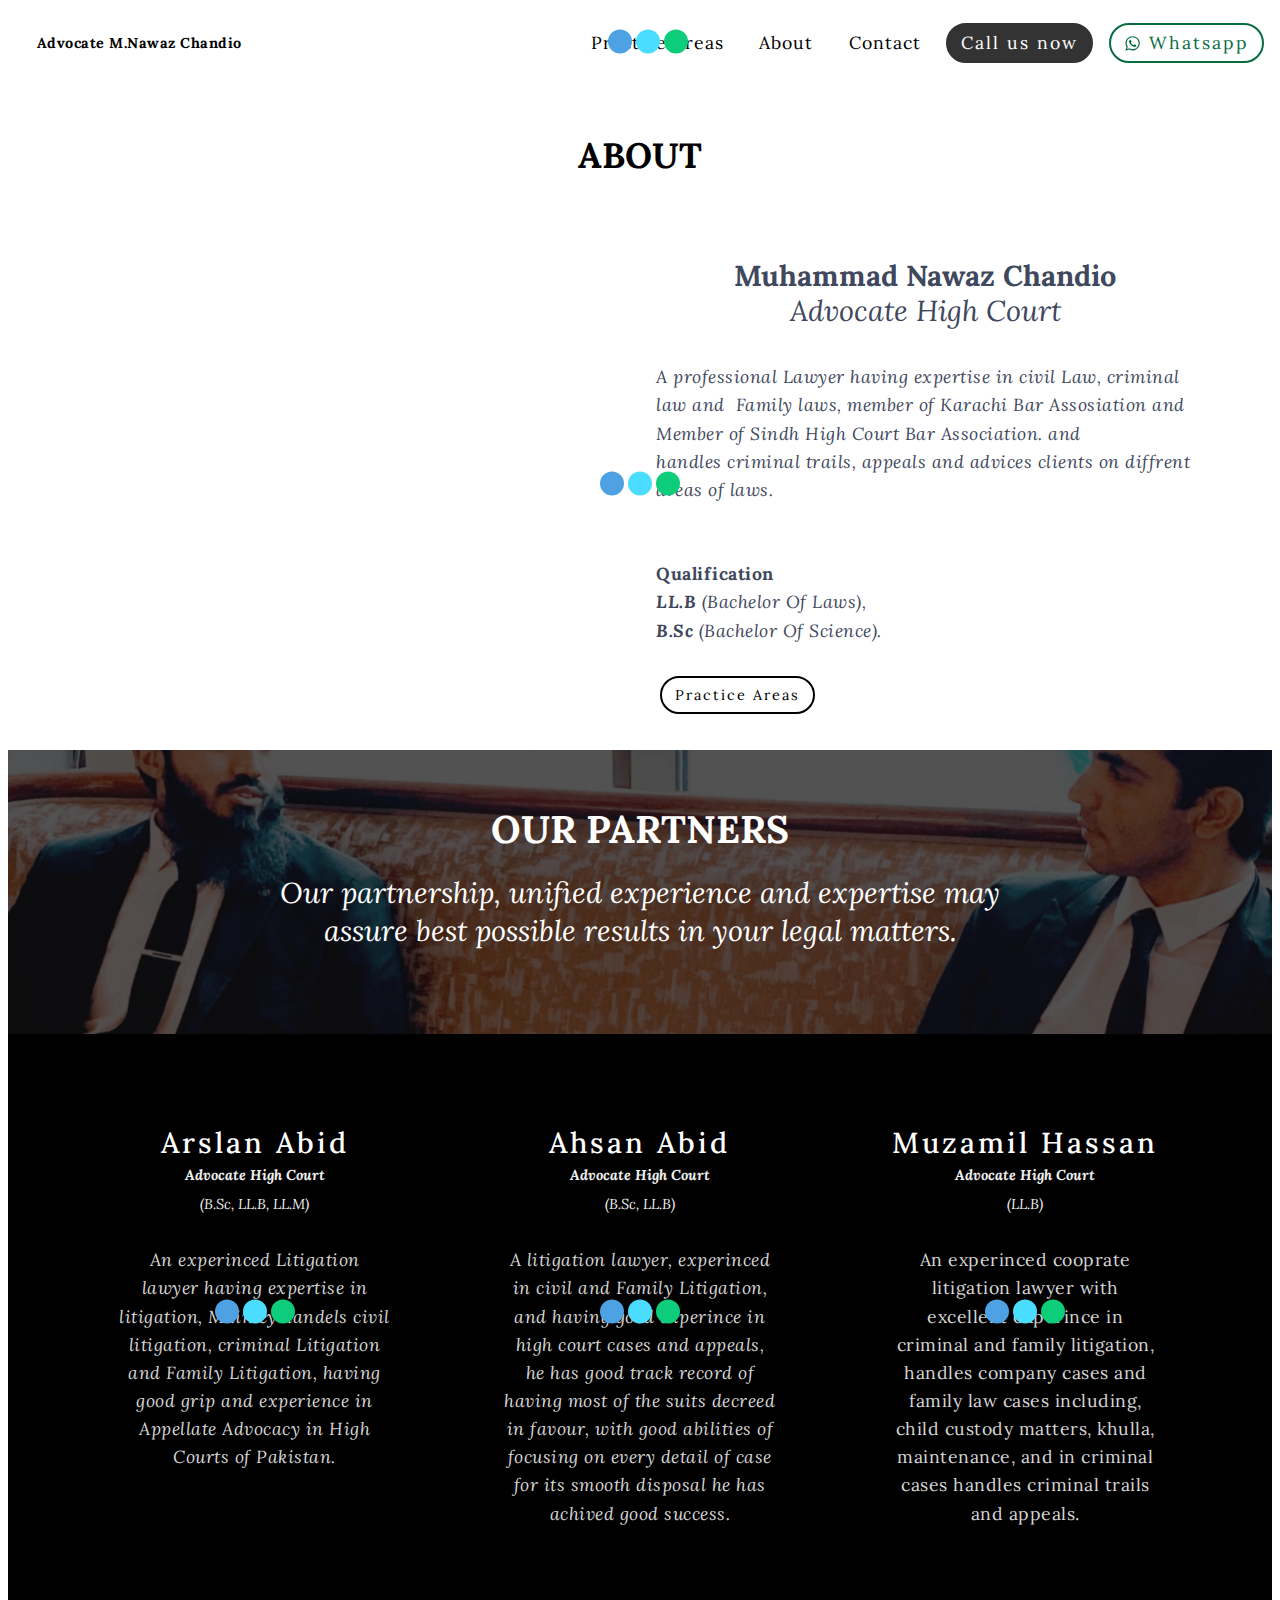
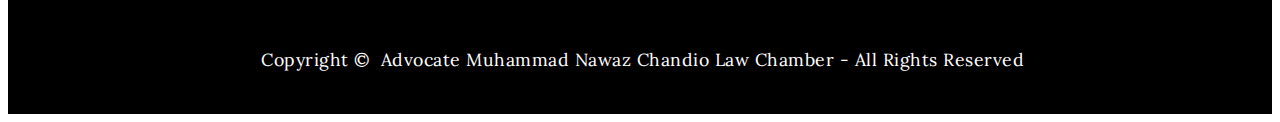
==== commit 8f133e18: "mnawaz" ====
--- a/about.html
+++ b/about.html
@@ -60,7 +60,7 @@
  
  <style amp-custom> 
 div,span,h1,h2,h3,h4,h5,h6,p,blockquote,a,ol,ul,li,figcaption,textarea,input{font: inherit;}*{-webkit-box-sizing: border-box;box-sizing: border-box;outline: none;}*:focus{outline: none;}body{position: relative;font-style: normal;line-height: 1;color: #3f485d;}section{background-color: #eeeeee;background-position: 50% 50%;background-repeat: no-repeat;background-size: cover;overflow: hidden;padding: 30px 0;}h1,h2,h3,h4,h5,h6{margin: 0;padding: 0;}p,li,blockquote{letter-spacing: 0.5px;line-height: 1.7;}ul,ol,blockquote,p{margin-bottom: 0;margin-top: 0;}a{cursor: pointer;}a,a:hover{text-decoration: none;}a.mbr-iconfont:hover{text-decoration: none;}h1,h2,h3,h4,h5,h6,.display-1,.display-2,.display-4,.display-5,.display-7{word-break: break-word;word-wrap: break-word;}b,strong{font-weight: bold;}blockquote{padding: 10px 0 10px 20px;position: relative;border-left: 3px solid;}input:-webkit-autofill,input:-webkit-autofill:hover,input:-webkit-autofill:focus,input:-webkit-autofill:active{-webkit-transition-delay: 9999s;transition-delay: 9999s;-webkit-transition-property: background-color,color;-o-transition-property: background-color,color;transition-property: background-color,color;}html,body{height: auto;min-height: 100vh;}.mbr-section-title{margin: 0;padding: 0;font-style: normal;line-height: 1.2;width: 100%;}.mbr-section-subtitle{line-height: 1.3;width: 100%;}.mbr-text{font-style: normal;line-height: 1.6;width: 100%;}.mbr-white{color: #ffffff;}.mbr-black{color: #000000;}.align-left{text-align: left;}.align-left .list-item{justify-content: flex-start;}.align-center{text-align: center;}.align-center .list-item{justify-content: center;}.align-right{text-align: right;}.align-right .list-item{justify-content: flex-end;}@media (max-width: 767px){.align-left,.align-center,.align-right{text-align: center;}.align-left .list-item,.align-center .list-item,.align-right .list-item{justify-content: center;}}.mbr-light{font-weight: 300;}.mbr-regular{font-weight: 400;}.mbr-semibold{font-weight: 500;}.mbr-bold{font-weight: 700;}.icons-list a{margin: 0 1rem 0 0;}.icons-list a:last-child{margin: 0;}.mbr-figure{align-self: center;}.hidden{visibility: hidden;}.super-hide{display: none;}.inactive{-webkit-user-select: none;-moz-user-select: none;-ms-user-select: none;user-select: none;pointer-events: none;-webkit-user-drag: none;user-drag: none;}.mbr-overlay{position: absolute;bottom: 0;left: 0;right: 0;top: 0;z-index: 0;}.map-placeholder{display: none;}.google-map,.google-map iframe{position: relative;width: 100%;height: 400px;}amp-img{width: 100%;}amp-img img{max-height: 100%;max-width: 100%;}img.mbr-temp{width: 100%;}.rounded{border-radius: 50%;}.is-builder .nodisplay + img[async],.is-builder .nodisplay + img[decoding="async"],.is-builder amp-img > a + img[async],.is-builder amp-img > a + img[decoding="async"]{display: none;}html:not(.is-builder) amp-img > a{position: absolute;top: 0;bottom: 0;left: 0;right: 0;z-index: 1;}.is-builder .temp-amp-sizer{position: absolute;}.is-builder amp-youtube .temp-amp-sizer,.is-builder amp-vimeo .temp-amp-sizer{position: static;}.mobirise-spinner{position: absolute;top: 50%;left: 40%;margin-left: 10%;-webkit-transform: translate3d(-50%,-50%,0);z-index: 4;}.mobirise-spinner em{width: 24px;height: 24px;background: #3ac;border-radius: 100%;display: inline-block;-webkit-animation: slide 1s infinite;}.mobirise-spinner em:nth-child(1){-webkit-animation-delay: 0.1s;}.mobirise-spinner em:nth-child(2){-webkit-animation-delay: 0.2s;}.mobirise-spinner em:nth-child(3){-webkit-animation-delay: 0.3s;}@-moz-keyframes slide{0%{-webkit-transform: scale(1);}50%{opacity: 0.3;-webkit-transform: scale(2);}100%{-webkit-transform: scale(1);}}@-webkit-keyframes slide{0%{-webkit-transform: scale(1);}50%{opacity: 0.3;-webkit-transform: scale(2);}100%{-webkit-transform: scale(1);}}@-o-keyframes slide{0%{-webkit-transform: scale(1);}50%{opacity: 0.3;-webkit-transform: scale(2);}100%{-webkit-transform: scale(1);}}@keyframes slide{0%{-webkit-transform: scale(1);}50%{opacity: 0.3;-webkit-transform: scale(2);}100%{-webkit-transform: scale(1);}}.mobirise-loader .amp-active > div{display: none;}.iconfont-wrapper{display: inline-block;}.mbr-flex{display: flex;}.flex-wrap{flex-wrap: wrap;}.mbr-jc-s{justify-content: flex-start;}.mbr-jc-c{justify-content: center;}.mbr-jc-e{justify-content: flex-end;}.mbr-row-reverse{flex-direction: row-reverse;}.mbr-column{flex-direction: column;}amp-img,img{height: 100%;width: 100%;}.hidden-slide{display: none;}.visible-slide{display: flex;}section,.container,.container-fluid{position: relative;word-wrap: break-word;}.mbr-fullscreen .mbr-overlay{min-height: 100vh;}.mbr-fullscreen{display: flex;align-items: center;height: 100vh;min-height: 100vh;padding: 3rem 0;}.container{padding: 0 1rem;width: 100%;margin-right: auto;margin-left: auto;}@media (max-width: 767px){.container{max-width: 540px;}} @media (min-width: 768px){.container{max-width: 720px;}} @media (min-width: 992px){.container{max-width: 960px;}} @media (min-width: 1200px){.container{max-width: 1140px;}}.container-fluid{width: 100%;padding: 0 1rem;}.btn{position: relative;font-weight: 400;margin: 0.4rem 0.5rem;border: 2px solid;font-style: normal;white-space: normal;transition: all 0.3s ease-in-out,box-shadow 2s ease-in-out,-webkit-box-shadow 2s ease-in-out;display: inline-flex;align-items: center;justify-content: center;word-break: break-word;line-height: 1;letter-spacing: 2px;}.btn-form{padding: 1rem 2rem;}.btn-form:hover{cursor: pointer;}.btn{padding: 1rem 2rem;border-radius: 0px;}.btn-sm{padding: 0.6rem 0.8rem;border-radius: 0px;}.btn-md{padding: 1rem 2rem;border-radius: 0px;}.btn-lg{padding: 1.2rem 3.2rem;border-radius: 0px;}form .btn,form .mbr-section-btn{margin: 0;}.note-popover .btn:after{display: none;}.mbr-section-btn{margin: 0 -0.25rem;font-size: 0;}nav .mbr-section-btn{margin-left: 0rem;margin-right: 0rem;}.btn .mbr-iconfont,.btn.btn-md .mbr-iconfont{cursor: pointer;margin: 0 0.8rem 0 0;}.btn-sm .mbr-iconfont{margin: 0 0.5rem 0 0;}[type="submit"]{-webkit-appearance: none;}section.menu{min-height: 70px;overflow: visible;padding: 0;}.menu-container{display: flex;-webkit-box-pack: justify;-ms-flex-pack: justify;justify-content: space-between;align-items: center;min-height: 70px;}@media (max-width: 991px){.menu-container{max-width: 100%;padding: 0.5rem 1rem;}} @media (max-width: 767px){.menu-container{padding: 0.5rem 1rem;}}.navbar{z-index: 100;width: 100%;position: absolute;}.navbar-fixed-top{position: fixed;top: 0;}.navbar-brand{display: flex;align-items: center;word-break: break-word;z-index: 1;}.navbar-logo{margin: 0 0.8rem 0 0;}@media (max-width: 767px){.navbar-logo amp-img{max-height: 35px;max-width: 35px;}}.navbar-caption-wrap{display: flex;}.navbar .navbar-collapse{display: flex;-ms-flex-preferred-size: auto;flex-basis: auto;align-items: center;justify-content: flex-end;}@media (max-width: 991px){.navbar .navbar-collapse{display: none;position: absolute;top: 0;right: 0;height: 100vh;overflow-y: auto;padding: 70px 2rem 1rem;z-index: 1;}}@media (max-width: 991px){.navbar.opened .navbar-collapse.show,.navbar.opened .navbar-collapse.collapsing{display: block;}.is-builder .navbar-collapse{position: fixed;}}.navbar-nav{list-style-type: none;display: flex;flex-wrap: wrap;padding-left: 0;min-width: 10rem;}@media (max-width: 991px){.navbar-nav{flex-direction: column;}} .navbar-nav .mbr-iconfont{margin: 0 0.2rem 0 0;}.nav-item{word-break: break-all;}.nav-link{display: flex;align-items: center;justify-content: center;}.nav-link,.navbar-caption{transition: all 0.2s;letter-spacing: 1px;}.nav-dropdown .dropdown-menu{min-width: 10rem;position: absolute;left: 0;padding: 1.25rem 0;}.nav-dropdown .dropdown-menu .dropdown-item{line-height: 2;display: flex;justify-content: center;align-items: center;padding: 0.25rem 1.5rem;white-space: nowrap;}.nav-dropdown .dropdown-menu .dropdown{position: relative;}.dropdown-menu .dropdown:hover > .dropdown-menu{opacity: 1;pointer-events: all;}.nav-dropdown .dropdown-submenu{top: 0;left: 100%;margin: 0;}.nav-item.dropdown{position: relative;}.nav-item.dropdown .dropdown-menu{opacity: 0;pointer-events: none;}.nav-item.dropdown:hover > .dropdown-menu{opacity: 1;pointer-events: all;}.link.dropdown-toggle:after{content: "";margin-left: 0.25rem;border-top: 0.35em solid;border-right: 0.35em solid transparent;border-left: 0.35em solid transparent;border-bottom: 0;}.navbar .dropdown.open > .dropdown-menu{display: block;}@media (max-width: 991px){.is-builder .nav-dropdown .dropdown-menu{position: relative;}.nav-dropdown .dropdown-submenu{left: 0;}.nav-dropdown .dropdown-menu .dropdown-item{padding: 0.25rem 1.5rem;margin: 0;justify-content: center;}.nav-dropdown .dropdown-menu .dropdown-item:after{right: auto;}.navbar.opened .dropdown-menu{top: 0;}.dropdown-toggle[data-toggle="dropdown-submenu"]:after{content: "";margin-left: 0.25rem;border-top: 0.35em solid;border-right: 0.35em solid transparent;border-left: 0.35em solid transparent;border-bottom: 0;top: 55%;}}.navbar-buttons{display: flex;flex-wrap: wrap;align-items: center;justify-content: center;}@media (max-width: 991px){.navbar-buttons{flex-direction: column;}}.menu-social-list{display: flex;align-items: center;justify-content: center;flex-wrap: wrap;}.menu-social-list a{margin: 0 0.5rem;}.menu-social-list a span{font-size: 1.5rem;}button.navbar-toggler{position: absolute;right: 20px;top: 25px;width: 31px;height: 20px;cursor: pointer;transition: all .2s;-ms-flex-item-align: center;-ms-grid-row-align: center;align-self: center;}.hamburger span{position: absolute;right: 0;width: 30px;height: 2px;border-right: 5px;}.hamburger span:nth-child(1){top: 0;transition: all .2s;}.hamburger span:nth-child(2){top: 8px;transition: all .15s;}.hamburger span:nth-child(3){top: 8px;transition: all .15s;}.hamburger span:nth-child(4){top: 16px;transition: all .2s;}nav.opened .navbar-toggler:not(.hide) .hamburger span:nth-child(4),nav.opened .navbar-toggler:not(.hide) .hamburger span:nth-child(1){top: 8px;width: 0;opacity: 0;right: 50%;transition: all .2s;}nav.opened .navbar-toggler:not(.hide) .hamburger span:nth-child(2){transform: rotate(-45deg);transition: all .25s;}nav.opened .navbar-toggler:not(.hide) .hamburger span:nth-child(3){transform: rotate(45deg);transition: all .25s;}.ampstart-btn.hamburger{position: absolute;top: 25px;right: 20px;margin-left: auto;height: 20px;width: 30px;background: none;border: none;cursor: pointer;z-index: 1000;}@media (min-width: 992px){.ampstart-btn,amp-sidebar{display: none;}.dropdown-menu .dropdown-toggle:after{content: "";border-bottom: 0.35em solid transparent;border-left: 0.35em solid;border-right: 0;border-top: 0.35em solid transparent;margin-left: 0.3rem;margin-top: -0.3077em;position: absolute;right: 1.1538em;top: 50%;}}.close-sidebar{width: 30px;height: 30px;position: relative;cursor: pointer;background-color: transparent;border: none;}.close-sidebar span{position: absolute;left: 0;width: 30px;height: 2px;border-right: 5px;top: 14px;}.close-sidebar span:nth-child(1){transform: rotate(-45deg);}.close-sidebar span:nth-child(2){transform: rotate(45deg);}.builder-sidebar{position: relative;height: 100vh;overflow-y: auto;min-width: 10rem;z-index: 1030;padding: 1rem 2rem;max-width: 20rem;}.builder-sidebar .dropdown:hover > .dropdown-menu{position: relative;text-align: center;}section.sidebar-open:before{content: '';position: fixed;top: 0;bottom: 0;right: 0;left: 0;background-color: rgba(0,0,0,0.2);z-index: 1040;}.is-builder section.horizontal-menu .ampstart-btn{display: none;}.is-builder section.horizontal-menu .dropdown-menu{z-index: auto;opacity: 1;pointer-events: auto;}.is-builder .menu{overflow: visible;}#sidebar{background-color: transparent;}.card-title{margin: 0;}.card{position: relative;background-color: transparent;border: none;border-radius: 0;width: 100%;padding: 0 1rem;}@media (max-width: 767px){.card:not(.last-child){padding-bottom: 30px;}} .card .card-img{width: auto;border-radius: 0;}.card .card-wrapper{height: 100%;}@media (max-width: 767px){.card .card-wrapper{flex-direction: column;}} .card img{height: 100%;-o-object-fit: cover;object-fit: cover;-o-object-position: center;object-position: center;}.card-inner,.items-list{display: flex;flex-direction: column;}.items-list{list-style-type: none;padding: 0;}.items-list .list-item{padding: 1rem 2rem;}.card-head{padding: 1.5rem 2rem;}.card-price-wrap{padding: 1rem 2rem;}.card-button{padding: 1rem;margin: 0;}.timeline-wrap{position: relative;}.timeline-wrap .iconBackground{position: absolute;left: 50%;width: 20px;height: 20px;line-height: 30px;text-align: center;border-radius: 50%;font-size: 30px;display: inline-block;background-color: #000000;top: 20px;margin: 0 0 0 -10px;}@media (max-width: 767px){.timeline-wrap .iconBackground{left: 0;}}.separline{position: relative;}@media (max-width: 767px){.separline:not(.last-child){padding-bottom: 2rem;}} .separline:before{position: absolute;content: "";width: 2px;background-color: #000000;left: calc(50% - 1px);height: calc(100% - 20px);top: 40px;}@media (max-width: 767px){.separline:before{left: 0;}}.gallery-img-wrap{position: relative;height: 100%;}.gallery-img-wrap:hover{cursor: pointer;}.gallery-img-wrap:hover .icon-wrap,.gallery-img-wrap:hover .caption-on-hover{opacity: 1;}.gallery-img-wrap:hover:after{opacity: .5;}.gallery-img-wrap amp-img{height: 100%;}.gallery-img-wrap:after{content: "";position: absolute;top: 0;bottom: 0;left: 0;right: 0;background: #000;opacity: 0;transition: opacity 0.2s;pointer-events: none;}.gallery-img-wrap .icon-wrap,.gallery-img-wrap .img-caption{z-index: 3;pointer-events: none;position: absolute;}.gallery-img-wrap .icon-wrap,.gallery-img-wrap .caption-on-hover{opacity: 0;transition: opacity 0.2s;}.gallery-img-wrap .icon-wrap{left: 50%;top: 50%;transform: translate(-50%,-50%);background-color: #fff;padding: .5rem;border-radius: 50%;}.gallery-img-wrap .amp-iconfont{color: #000;font-size: 1rem;width: 1rem;display: block;}.gallery-img-wrap .img-caption{left: 0;right: 0;}.gallery-img-wrap .img-caption.caption-top{top: 0;}.gallery-img-wrap .img-caption.caption-bottom{bottom: 0;}.gallery-img-wrap .img-caption:not(.caption-on-hover):after{content: "";position: absolute;top: 0;left: 0;right: 0;height: 100%;transition: opacity 0.2s;z-index: -1;pointer-events: none;}@media (max-width: 767px){.gallery-img-wrap:after,.gallery-img-wrap:hover:after,.gallery-img-wrap .icon-wrap{display: none;}.gallery-img-wrap .caption-on-hover{opacity: 1;}}.is-builder .gallery-img-wrap .icon-wrap,.is-builder .gallery-img-wrap .img-caption > *{pointer-events: all;}.amp-carousel-button,.dots-wrapper .dots span{transition: all 0.4s;cursor: pointer;outline: none;}.amp-carousel-button{width: 50px;height: 50px;border-radius: 50%;}.dots-wrapper .dots{display: inline-block;margin: 4px 8px;}.dots-wrapper .dots span{display: block;border-radius: 12px;height: 24px;width: 24px;background-color: #ffffff;border: 10px solid #cccccc;opacity: 0.5;}.dots-wrapper .dots span.current{width: 40px;}.dots-wrapper .dots span:hover,.dots-wrapper .dots span.current{opacity: 1;}.amp-carousel-button-next:after{right: 1rem;}.amp-carousel-button-prev:after{left: 1rem;}button.btn-img{cursor: pointer;}.is-builder .preview button.btn-img{opacity: 0.5;position: relative;pointer-events: none;}amp-image-lightbox,.lightbox{background: rgba(0,0,0,0.8);display: flex;flex-wrap: wrap;align-items: center;justify-content: center;width: 100%;height: 100%;overflow: auto;}amp-image-lightbox a.control,.lightbox a.control{position: absolute;cursor: default;top: 0;right: 0;}amp-image-lightbox .close,.lightbox .close{background: none;border: none;position: absolute;top: 16px;right: 16px;height: 32px;width: 32px;cursor: pointer;z-index: 1000;}amp-image-lightbox .close:before,amp-image-lightbox .close:after,.lightbox .close:before,.lightbox .close:after{position: absolute;top: 0;right: 16px;content: ' ';height: 32px;width: 2px;background-color: #fff;}amp-image-lightbox .close:before,.lightbox .close:before{transform: rotate(45deg);}amp-image-lightbox .close:after,.lightbox .close:after{transform: rotate(-45deg);}amp-image-lightbox .video-block,.lightbox .video-block{width: 100%;}div[submit-success] > *,div[submit-error] > *{padding: 15px;margin-bottom: 1rem;}.form-block{z-index: 1;background-color: transparent;padding: 30px;position: relative;overflow: hidden;}.form-block .mbr-overlay{z-index: -1;}@media (max-width: 991px){.form-block{padding: 15px;}}form input,form textarea,form select{padding: 15px 0.5rem;line-height: 1.45;width: 100%;background: #ffffff;border-width: 1px;border-style: solid;border-color: #767676;border-radius: 0;color: #000000;}form input[type="checkbox"],form input[type="radio"]{border: none;background: none;width: auto;}form .field{padding-bottom: 0.5rem;padding-top: 0.5rem;}form textarea.field-input{height: 200px;}form .fieldset{display: flex;justify-content: center;flex-wrap: wrap;align-items: center;}textarea[type="hidden"]{display: none;}.form-check{margin-bottom: 0;}.form-check-label{padding-left: 0;}.form-check-input{position: relative;margin: 4px;}.form-check-inline{display: inline-flex;align-items: center;padding-left: 0;margin-right: .75rem;}.mbr-row,.mbr-form-row{display: -webkit-box;display: -ms-flexbox;display: flex;-ms-flex-wrap: wrap;flex-wrap: wrap;margin-left: -1rem;margin-right: -1rem;}.mbr-form-row{margin-left: -0.5rem;margin-right: -0.5rem;}.mbr-form-row > [class*="mbr-col"]{padding-left: 0.5rem;padding-right: 0.5rem;}@media (max-width: 767px){.mbr-col,.mbr-col-auto{padding-right: 1rem;padding-left: 1rem;}.mbr-col-sm-12{-ms-flex: 0 0 100%;-webkit-box-flex: 0;flex: 0 0 100%;max-width: 100%;padding-right: 1rem;padding-left: 1rem;}}@media (min-width: 768px){.mbr-col,.mbr-col-auto{padding-right: 1rem;padding-left: 1rem;}.mbr-col-md-2{-ms-flex: 0 0 16.6666666667%;-webkit-box-flex: 0;flex: 0 0 16.6666666667%;max-width: 16.6666666667%;padding-right: 1rem;padding-left: 1rem;}.mbr-col-md-3{-ms-flex: 0 0 25%;-webkit-box-flex: 0;flex: 0 0 25%;max-width: 25%;padding-right: 1rem;padding-left: 1rem;}.mbr-col-md-4{-ms-flex: 0 0 33.3333333333%;-webkit-box-flex: 0;flex: 0 0 33.3333333333%;max-width: 33.3333333333%;padding-right: 1rem;padding-left: 1rem;}.mbr-col-md-5{-ms-flex: 0 0 41.6666666667%;-webkit-box-flex: 0;flex: 0 0 41.6666666667%;max-width: 41.6666666667%;padding-right: 1rem;padding-left: 1rem;}.mbr-col-md-6{-ms-flex: 0 0 50%;-webkit-box-flex: 0;flex: 0 0 50%;max-width: 50%;padding-right: 1rem;padding-left: 1rem;}.mbr-col-md-7{-ms-flex: 0 0 58.3333333333%;-webkit-box-flex: 0;flex: 0 0 58.3333333333%;max-width: 58.3333333333%;padding-right: 1rem;padding-left: 1rem;}.mbr-col-md-8{-ms-flex: 0 0 66.6666666667%;-webkit-box-flex: 0;flex: 0 0 66.6666666667%;max-width: 66.6666666667%;padding-right: 1rem;padding-left: 1rem;}.mbr-col-md-10{-ms-flex: 0 0 83.3333333333%;-webkit-box-flex: 0;flex: 0 0 83.3333333333%;max-width: 83.3333333333%;padding-right: 1rem;padding-left: 1rem;}.mbr-col-md-12{-ms-flex: 0 0 100%;-webkit-box-flex: 0;flex: 0 0 100%;max-width: 100%;padding-right: 1rem;padding-left: 1rem;}}.mbr-col{-ms-flex: 1 1 auto;-webkit-box-flex: 1;flex: 1 1 auto;max-width: 100%;}.mbr-col-auto{-ms-flex: 0 0 auto;flex: 0 0 auto;width: auto;}@media (min-width: 992px){.mbr-col,.mbr-col-auto{padding-right: 1rem;padding-left: 1rem;}.mbr-col-lg-2{-ms-flex: 0 0 16.6666666667%;-webkit-box-flex: 0;flex: 0 0 16.6666666667%;max-width: 16.6666666667%;padding-right: 1rem;padding-left: 1rem;}.mbr-col-lg-3{-ms-flex: 0 0 25%;-webkit-box-flex: 0;flex: 0 0 25%;max-width: 25%;padding-right: 1rem;padding-left: 1rem;}.mbr-col-lg-4{-ms-flex: 0 0 33.3333333333%;-webkit-box-flex: 0;flex: 0 0 33.3333333333%;max-width: 33.3333333333%;padding-right: 1rem;padding-left: 1rem;}.mbr-col-lg-5{-ms-flex: 0 0 41.6666666667%;-webkit-box-flex: 0;flex: 0 0 41.6666666667%;max-width: 41.6666666667%;padding-right: 1rem;padding-left: 1rem;}.mbr-col-lg-6{-ms-flex: 0 0 50%;-webkit-box-flex: 0;flex: 0 0 50%;max-width: 50%;padding-right: 1rem;padding-left: 1rem;}.mbr-col-lg-7{-ms-flex: 0 0 58.3333333333%;-webkit-box-flex: 0;flex: 0 0 58.3333333333%;max-width: 58.3333333333%;padding-right: 1rem;padding-left: 1rem;}.mbr-col-lg-8{-ms-flex: 0 0 66.6666666667%;-webkit-box-flex: 0;flex: 0 0 66.6666666667%;max-width: 66.6666666667%;padding-right: 1rem;padding-left: 1rem;}.mbr-col-lg-9{-ms-flex: 0 0 75%;-webkit-box-flex: 0;flex: 0 0 75%;max-width: 75%;padding-right: 1rem;padding-left: 1rem;}.mbr-col-lg-10{-ms-flex: 0 0 83.3333333333%;-webkit-box-flex: 0;flex: 0 0 83.3333333333%;max-width: 83.3333333333%;padding-right: 1rem;padding-left: 1rem;}.mbr-col-lg-12{-ms-flex: 0 0 100%;-webkit-box-flex: 0;flex: 0 0 100%;max-width: 100%;padding-right: 1rem;padding-left: 1rem;}}@media (min-width: 992px){.lg-pb{padding-bottom: 3rem;}}@media (max-width: 991px){.md-pb{padding-bottom: 3rem;}}.mbr-pt-1,.mbr-py-1{padding-top: 10px;}.mbr-pb-1,.mbr-py-1{padding-bottom: 10px;}.mbr-px-1{padding-left: 10px;padding-right: 10px;}.mbr-p-1{padding: 10px;}.mbr-pt-2,.mbr-py-2{padding-top: 1rem;}.mbr-pb-2,.mbr-py-2{padding-bottom: 1rem;}.mbr-px-2{padding-left: 1rem;padding-right: 1rem;}.mbr-p-2{padding: 1rem;}.mbr-pt-3,.mbr-py-3{padding-top: 25px;}.mbr-pb-3,.mbr-py-3{padding-bottom: 25px;}.mbr-px-3{padding-left: 25px;padding-right: 25px;}.mbr-p-3{padding: 25px;}.mbr-pt-4,.mbr-py-4{padding-top: 2rem;}.mbr-pb-4,.mbr-py-4{padding-bottom: 2rem;}.mbr-px-4{padding-left: 2rem;padding-right: 2rem;}.mbr-p-4{padding: 2rem;}.mbr-pt-5,.mbr-py-5{padding-top: 3rem;}.mbr-pb-5,.mbr-py-5{padding-bottom: 3rem;}.mbr-px-5{padding-left: 3rem;padding-right: 3rem;}.mbr-p-5{padding: 3rem;}@media (max-width: 991px){.mbr-py-4,.mbr-py-5{padding-top: 1rem;padding-bottom: 1rem;}.mbr-px-4,.mbr-px-5{padding-left: 1rem;padding-right: 1rem;}.mbr-p-3,.mbr-p-4,.mbr-p-5{padding: 1rem;}}.mbr-ml-auto{margin-left: auto;}.mbr-mr-auto{margin-right: auto;}.mbr-m-auto{margin: auto;}#scrollToTopMarker{position: absolute;width: 0px;height: 0px;top: 300px;}#scrollToTopButton{position: fixed;bottom: 25px;right: 25px;opacity: .4;z-index: 5000;font-size: 32px;height: 60px;width: 60px;border: none;border-radius: 3px;cursor: pointer;}#scrollToTopButton:focus{outline: none;}#scrollToTopButton a:before{content: '';position: absolute;height: 40%;top: 36%;width: 2px;left: calc(50% - 1px);}#scrollToTopButton a:after{content: '';position: absolute;border-top: 2px solid;border-right: 2px solid;width: 40%;height: 40%;left: calc(30% - 1px);bottom: 30%;transform: rotate(-45deg);}.is-builder #scrollToTopButton a:after{left: 30%;}a{font-style: normal;font-weight: 400;}@media (max-width: 767px){.mbr-section-btn,.mbr-section-title{text-align: center;}}
-body{font-family: Roboto;}blockquote{border-color: #4ea2e3;}div[submit-success] > *{background: #0dcd7b;color: #000000;}div[submit-error] > *{background: #a0a0a0;color: #ffffff;}.display-1{font-family: 'Lora',serif;font-size: 2.4rem;}.display-2{font-family: 'Lora',serif;font-size: 2.2rem;}.display-4{font-family: 'Lora',serif;font-size: 0.9rem;}.display-5{font-family: 'Lora',serif;font-size: 1.8rem;}.display-7{font-family: 'Lora',serif;font-size: 1.1rem;}.display-1 .mbr-iconfont-btn{font-size: 2.4rem;width: 2.4rem;}.display-2 .mbr-iconfont-btn{font-size: 2.2rem;width: 2.2rem;}.display-4 .mbr-iconfont-btn{font-size: 0.9rem;width: 0.9rem;}.display-5 .mbr-iconfont-btn{font-size: 1.8rem;width: 1.8rem;}.display-7 .mbr-iconfont-btn{font-size: 1.1rem;width: 1.1rem;}@media (max-width: 768px){.display-1{font-size: 1.92rem;font-size: calc( 1.49rem + (2.4 - 1.49) * ((100vw - 20rem) / (48 - 20)));line-height: calc( 1.4 * (1.49rem + (2.4 - 1.49) * ((100vw - 20rem) / (48 - 20))));}.display-2{font-size: 1.76rem;font-size: calc( 1.42rem + (2.2 - 1.42) * ((100vw - 20rem) / (48 - 20)));line-height: calc( 1.4 * (1.42rem + (2.2 - 1.42) * ((100vw - 20rem) / (48 - 20))));}.display-4{font-size: 0.72rem;font-size: calc( 0.965rem + (0.9 - 0.965) * ((100vw - 20rem) / (48 - 20)));line-height: calc( 1.4 * (0.965rem + (0.9 - 0.965) * ((100vw - 20rem) / (48 - 20))));}.display-5{font-size: 1.44rem;font-size: calc( 1.28rem + (1.8 - 1.28) * ((100vw - 20rem) / (48 - 20)));line-height: calc( 1.4 * (1.28rem + (1.8 - 1.28) * ((100vw - 20rem) / (48 - 20))));}}.bg-primary{background-color: #4ea2e3;}.bg-success{background-color: #0dcd7b;}.bg-info{background-color: #8282e7;}.bg-warning{background-color: #767676;}.bg-danger{background-color: #a0a0a0;}.btn-primary,.btn-primary:active,.btn-primary.active{background-color: #4ea2e3;border-color: #4ea2e3;color: #ffffff;}.btn-primary:hover,.btn-primary:focus,.btn-primary.focus{color: #ffffff;background-color: #1f7dc5;border-color: #1f7dc5;}.btn-primary.disabled,.btn-primary:disabled{color: #ffffff;background-color: #1f7dc5;border-color: #1f7dc5;}.btn-secondary,.btn-secondary:active,.btn-secondary.active{background-color: #4addff;border-color: #4addff;color: #003c4a;}.btn-secondary:hover,.btn-secondary:focus,.btn-secondary.focus{color: #003c4a;background-color: #00cdfd;border-color: #00cdfd;}.btn-secondary.disabled,.btn-secondary:disabled{color: #003c4a;background-color: #00cdfd;border-color: #00cdfd;}.btn-info,.btn-info:active,.btn-info.active{background-color: #8282e7;border-color: #8282e7;color: #ffffff;}.btn-info:hover,.btn-info:focus,.btn-info.focus{color: #ffffff;background-color: #4242db;border-color: #4242db;}.btn-info.disabled,.btn-info:disabled{color: #ffffff;background-color: #4242db;border-color: #4242db;}.btn-success,.btn-success:active,.btn-success.active{background-color: #0dcd7b;border-color: #0dcd7b;color: #ffffff;}.btn-success:hover,.btn-success:focus,.btn-success.focus{color: #ffffff;background-color: #088550;border-color: #088550;}.btn-success.disabled,.btn-success:disabled{color: #ffffff;background-color: #088550;border-color: #088550;}.btn-warning,.btn-warning:active,.btn-warning.active{background-color: #767676;border-color: #767676;color: #ffffff;}.btn-warning:hover,.btn-warning:focus,.btn-warning.focus{color: #ffffff;background-color: #505050;border-color: #505050;}.btn-warning.disabled,.btn-warning:disabled{color: #ffffff;background-color: #505050;border-color: #505050;}.btn-danger,.btn-danger:active,.btn-danger.active{background-color: #a0a0a0;border-color: #a0a0a0;color: #ffffff;}.btn-danger:hover,.btn-danger:focus,.btn-danger.focus{color: #ffffff;background-color: #7a7a7a;border-color: #7a7a7a;}.btn-danger.disabled,.btn-danger:disabled{color: #ffffff;background-color: #7a7a7a;border-color: #7a7a7a;}.btn-black,.btn-black:active,.btn-black.active{background-color: #333333;border-color: #333333;color: #ffffff;}.btn-black:hover,.btn-black:focus,.btn-black.focus{color: #ffffff;background-color: #0d0d0d;border-color: #0d0d0d;}.btn-black.disabled,.btn-black:disabled{color: #ffffff;background-color: #0d0d0d;border-color: #0d0d0d;}.btn-white,.btn-white:active,.btn-white.active{background-color: #ffffff;border-color: #ffffff;color: #808080;}.btn-white:hover,.btn-white:focus,.btn-white.focus{color: #808080;background-color: #d9d9d9;border-color: #d9d9d9;}.btn-white.disabled,.btn-white:disabled{color: #808080;background-color: #d9d9d9;border-color: #d9d9d9;}.btn-white,.btn-white:active,.btn-white.active{color: #333333;}.btn-white:hover,.btn-white:focus,.btn-white.focus{color: #333333;}.btn-white.disabled,.btn-white:disabled{color: #333333;}.btn-primary-outline,.btn-primary-outline:active,.btn-primary-outline.active{background: none;border-color: #1c6faf;color: #1c6faf;}.btn-primary-outline:hover,.btn-primary-outline:focus,.btn-primary-outline.focus{color: #ffffff;background-color: #4ea2e3;border-color: #4ea2e3;}.btn-primary-outline.disabled,.btn-primary-outline:disabled{color: #ffffff;background-color: #4ea2e3;border-color: #4ea2e3;}.btn-secondary-outline,.btn-secondary-outline:active,.btn-secondary-outline.active{background: none;border-color: #00b8e3;color: #00b8e3;}.btn-secondary-outline:hover,.btn-secondary-outline:focus,.btn-secondary-outline.focus{color: #003c4a;background-color: #4addff;border-color: #4addff;}.btn-secondary-outline.disabled,.btn-secondary-outline:disabled{color: #003c4a;background-color: #4addff;border-color: #4addff;}.btn-info-outline,.btn-info-outline:active,.btn-info-outline.active{background: none;border-color: #2c2cd7;color: #2c2cd7;}.btn-info-outline:hover,.btn-info-outline:focus,.btn-info-outline.focus{color: #ffffff;background-color: #8282e7;border-color: #8282e7;}.btn-info-outline.disabled,.btn-info-outline:disabled{color: #ffffff;background-color: #8282e7;border-color: #8282e7;}.btn-success-outline,.btn-success-outline:active,.btn-success-outline.active{background: none;border-color: #076d41;color: #076d41;}.btn-success-outline:hover,.btn-success-outline:focus,.btn-success-outline.focus{color: #ffffff;background-color: #0dcd7b;border-color: #0dcd7b;}.btn-success-outline.disabled,.btn-success-outline:disabled{color: #ffffff;background-color: #0dcd7b;border-color: #0dcd7b;}.btn-warning-outline,.btn-warning-outline:active,.btn-warning-outline.active{background: none;border-color: #434343;color: #434343;}.btn-warning-outline:hover,.btn-warning-outline:focus,.btn-warning-outline.focus{color: #ffffff;background-color: #767676;border-color: #767676;}.btn-warning-outline.disabled,.btn-warning-outline:disabled{color: #ffffff;background-color: #767676;border-color: #767676;}.btn-danger-outline,.btn-danger-outline:active,.btn-danger-outline.active{background: none;border-color: #6d6d6d;color: #6d6d6d;}.btn-danger-outline:hover,.btn-danger-outline:focus,.btn-danger-outline.focus{color: #ffffff;background-color: #a0a0a0;border-color: #a0a0a0;}.btn-danger-outline.disabled,.btn-danger-outline:disabled{color: #ffffff;background-color: #a0a0a0;border-color: #a0a0a0;}.btn-black-outline,.btn-black-outline:active,.btn-black-outline.active{background: none;border-color: #000000;color: #000000;}.btn-black-outline:hover,.btn-black-outline:focus,.btn-black-outline.focus{color: #ffffff;background-color: #333333;border-color: #333333;}.btn-black-outline.disabled,.btn-black-outline:disabled{color: #ffffff;background-color: #333333;border-color: #333333;}.btn-white-outline,.btn-white-outline:active,.btn-white-outline.active{background: none;border-color: #ffffff;color: #ffffff;}.btn-white-outline:hover,.btn-white-outline:focus,.btn-white-outline.focus{color: #333333;background-color: #ffffff;border-color: #ffffff;}.text-primary{color: #4ea2e3;}.text-secondary{color: #4addff;}.text-success{color: #0dcd7b;}.text-info{color: #8282e7;}.text-warning{color: #767676;}.text-danger{color: #a0a0a0;}.text-white{color: #ffffff;}.text-black{color: #000000;}a.text-primary:hover,a.text-primary:focus{color: #1c6faf;}a.text-secondary:hover,a.text-secondary:focus{color: #00b8e3;}a.text-success:hover,a.text-success:focus{color: #076d41;}a.text-info:hover,a.text-info:focus{color: #2c2cd7;}a.text-warning:hover,a.text-warning:focus{color: #434343;}a.text-danger:hover,a.text-danger:focus{color: #6d6d6d;}a.text-white:hover,a.text-white:focus{color: #b3b3b3;}a.text-black:hover,a.text-black:focus{color: #4d4d4d;}.alert-success{background-color: #0dcd7b;}.alert-info{background-color: #8282e7;}.alert-warning{background-color: #767676;}.alert-danger{background-color: #a0a0a0;}.mbr-section-btn a.btn:not(.btn-form){border-radius: 100px;transition-property: background-color,color,border-color,box-shadow;transition-duration: .3s,.3s,.3s,.8s;transition-timing-function: ease-in-out;}.mbr-section-btn a.btn:not(.btn-form):hover{box-shadow: 0 10px 40px 0 rgba(0,0,0,0.2);}.nav-tabs .nav-link{border-radius: 100px;}a,a:hover{color: #4ea2e3;}.mbr-plan-header.bg-primary .mbr-plan-subtitle,.mbr-plan-header.bg-primary .mbr-plan-price-desc{color: #feffff;}.mbr-plan-header.bg-success .mbr-plan-subtitle,.mbr-plan-header.bg-success .mbr-plan-price-desc{color: #acfad9;}.mbr-plan-header.bg-info .mbr-plan-subtitle,.mbr-plan-header.bg-info .mbr-plan-price-desc{color: #ffffff;}.mbr-plan-header.bg-warning .mbr-plan-subtitle,.mbr-plan-header.bg-warning .mbr-plan-price-desc{color: #b6b6b6;}.mbr-plan-header.bg-danger .mbr-plan-subtitle,.mbr-plan-header.bg-danger .mbr-plan-price-desc{color: #e0e0e0;}.mobirise-spinner em:nth-child(1){background: #4ea2e3;}.mobirise-spinner em:nth-child(2){background: #4addff;}.mobirise-spinner em:nth-child(3){background: #0dcd7b;}#scrollToTopMarker{display: none;}#scrollToTopButton{background-color: #4ea2e3;border-radius: 50%;}#scrollToTopButton a:before{background: #ffffff;}#scrollToTopButton a:after{border-top-color: #ffffff;border-right-color: #ffffff;}.cid-suzZDLonKD{min-height: 80px;}.cid-suzZDLonKD .brand-name{color: #000000;margin: 0;}.cid-suzZDLonKD .hamburger span,.cid-suzZDLonKD .close-sidebar span{background: #4ea2e3;}.cid-suzZDLonKD .nav-dropdown .dropdown-menu .dropdown-item{font-weight: 400;width: 100%;text-align: inherit;}.cid-suzZDLonKD .navbar{min-height: 80px;background: #ffffff;}@media (max-width: 991px){.cid-suzZDLonKD .navbar .navbar-brand{flex-shrink: initial;}}.cid-suzZDLonKD .navbar-brand{flex-shrink: 0;margin-right: 0;padding: 0;}@media (min-width: 992px){.cid-suzZDLonKD .navbar-expand-lg .navbar-nav .nav-link{padding: 0;}.cid-suzZDLonKD .navbar-nav .nav-link{margin: .667em 1em;}}.cid-suzZDLonKD .navbar-dropdown{padding: .5rem 0;}.cid-suzZDLonKD .builder-sidebar,.cid-suzZDLonKD .collapse,.cid-suzZDLonKD .navbar.navbar-expand-lg .dropdown .dropdown-menu{background-color: #ffffff;}@media (max-width: 991px){.cid-suzZDLonKD .navbar-nav a{padding: 0.5rem 0;margin: 0 0 10px;}}.cid-suzZDLonKD .close-sidebar:focus{outline: 2px auto #4ea2e3;}.cid-suzZDLonKD amp-img{height: 56px;width: 49px;}.cid-suzZDLonKD amp-img img{object-fit: contain;}.cid-suAgwpc8E3{padding-top: 60px;padding-bottom: 30px;background-color: #ffffff;}.cid-suAgwpc8E3 .mbr-title{color: #000000;text-align: center;}.cid-suAgMR1iqT{padding-top: 30px;padding-bottom: 30px;background-color: #ffffff;}.cid-suAgMR1iqT img{object-fit: cover;}@media (min-width: 768px){.cid-suAgMR1iqT .image-block{padding-right: 2rem;}}@media (max-width: 767px){.cid-suAgMR1iqT .image-block{padding-bottom: 1rem;}}.cid-suAgMR1iqT .mbr-text,.cid-suAgMR1iqT .mbr-section-btn{text-align: left;}.cid-suAgMR1iqT .mbr-section-title{text-align: center;}.cid-tuwsWMwyAm{background-color: #ffffff;padding-top: 0px;padding-bottom: 0px;}.cid-tuwsWMwyAm .image-block{width: 29%;}@media (max-width: 767px){.cid-tuwsWMwyAm .image-block{width: 100%;}}.cid-tuwsWMwyAm img{object-fit: contain;}.cid-tuwsWMwyAm .mbr-text{color: #d5d5d5;}.cid-tn3X7TXo3V{padding-top: 60px;padding-bottom: 60px;background-image: url("assets/images/1657270151940-2-2000x1125.png");}.cid-tn3WlJoCG1{padding-top: 15px;padding-bottom: 30px;background-color: #000000;}.cid-tn3WlJoCG1 .card .card-wrapper{background: #000000;}@media (max-width: 767px){.cid-tn3WlJoCG1 .card .card-wrapper{padding-top: 1rem;}}.cid-tn3WlJoCG1 .card-img amp-img{width: 50%;}.cid-tn3WlJoCG1 .card-subtitle{letter-spacing: 3px;}@media (max-width: 767px){.cid-tn3WlJoCG1 .card-box{padding: 1rem;}}.cid-tn3WlJoCG1 .mbr-row{margin-left: -1.5rem;margin-right: -1.5rem;}.cid-tn3WlJoCG1 .card-title,.cid-tn3WlJoCG1 .social{text-align: center;color: #efefef;}.cid-tn3WlJoCG1 .card-subtitle,.cid-tn3WlJoCG1 .social{color: #ffffff;}.cid-tn3WlJoCG1 .mbr-text,.cid-tn3WlJoCG1 .social{color: #d5d5d5;}.cid-suAbdVCS0e{padding-top: 30px;padding-bottom: 30px;background-color: #000000;}
+body{font-family: Roboto;}blockquote{border-color: #4ea2e3;}div[submit-success] > *{background: #0dcd7b;color: #000000;}div[submit-error] > *{background: #a0a0a0;color: #ffffff;}.display-1{font-family: 'Lora',serif;font-size: 2.4rem;}.display-2{font-family: 'Lora',serif;font-size: 2.2rem;}.display-4{font-family: 'Lora',serif;font-size: 0.9rem;}.display-5{font-family: 'Lora',serif;font-size: 1.8rem;}.display-7{font-family: 'Lora',serif;font-size: 1.1rem;}.display-1 .mbr-iconfont-btn{font-size: 2.4rem;width: 2.4rem;}.display-2 .mbr-iconfont-btn{font-size: 2.2rem;width: 2.2rem;}.display-4 .mbr-iconfont-btn{font-size: 0.9rem;width: 0.9rem;}.display-5 .mbr-iconfont-btn{font-size: 1.8rem;width: 1.8rem;}.display-7 .mbr-iconfont-btn{font-size: 1.1rem;width: 1.1rem;}@media (max-width: 768px){.display-1{font-size: 1.92rem;font-size: calc( 1.49rem + (2.4 - 1.49) * ((100vw - 20rem) / (48 - 20)));line-height: calc( 1.4 * (1.49rem + (2.4 - 1.49) * ((100vw - 20rem) / (48 - 20))));}.display-2{font-size: 1.76rem;font-size: calc( 1.42rem + (2.2 - 1.42) * ((100vw - 20rem) / (48 - 20)));line-height: calc( 1.4 * (1.42rem + (2.2 - 1.42) * ((100vw - 20rem) / (48 - 20))));}.display-4{font-size: 0.72rem;font-size: calc( 0.965rem + (0.9 - 0.965) * ((100vw - 20rem) / (48 - 20)));line-height: calc( 1.4 * (0.965rem + (0.9 - 0.965) * ((100vw - 20rem) / (48 - 20))));}.display-5{font-size: 1.44rem;font-size: calc( 1.28rem + (1.8 - 1.28) * ((100vw - 20rem) / (48 - 20)));line-height: calc( 1.4 * (1.28rem + (1.8 - 1.28) * ((100vw - 20rem) / (48 - 20))));}}.bg-primary{background-color: #4ea2e3;}.bg-success{background-color: #0dcd7b;}.bg-info{background-color: #8282e7;}.bg-warning{background-color: #767676;}.bg-danger{background-color: #a0a0a0;}.btn-primary,.btn-primary:active,.btn-primary.active{background-color: #4ea2e3;border-color: #4ea2e3;color: #ffffff;}.btn-primary:hover,.btn-primary:focus,.btn-primary.focus{color: #ffffff;background-color: #1f7dc5;border-color: #1f7dc5;}.btn-primary.disabled,.btn-primary:disabled{color: #ffffff;background-color: #1f7dc5;border-color: #1f7dc5;}.btn-secondary,.btn-secondary:active,.btn-secondary.active{background-color: #4addff;border-color: #4addff;color: #003c4a;}.btn-secondary:hover,.btn-secondary:focus,.btn-secondary.focus{color: #003c4a;background-color: #00cdfd;border-color: #00cdfd;}.btn-secondary.disabled,.btn-secondary:disabled{color: #003c4a;background-color: #00cdfd;border-color: #00cdfd;}.btn-info,.btn-info:active,.btn-info.active{background-color: #8282e7;border-color: #8282e7;color: #ffffff;}.btn-info:hover,.btn-info:focus,.btn-info.focus{color: #ffffff;background-color: #4242db;border-color: #4242db;}.btn-info.disabled,.btn-info:disabled{color: #ffffff;background-color: #4242db;border-color: #4242db;}.btn-success,.btn-success:active,.btn-success.active{background-color: #0dcd7b;border-color: #0dcd7b;color: #ffffff;}.btn-success:hover,.btn-success:focus,.btn-success.focus{color: #ffffff;background-color: #088550;border-color: #088550;}.btn-success.disabled,.btn-success:disabled{color: #ffffff;background-color: #088550;border-color: #088550;}.btn-warning,.btn-warning:active,.btn-warning.active{background-color: #767676;border-color: #767676;color: #ffffff;}.btn-warning:hover,.btn-warning:focus,.btn-warning.focus{color: #ffffff;background-color: #505050;border-color: #505050;}.btn-warning.disabled,.btn-warning:disabled{color: #ffffff;background-color: #505050;border-color: #505050;}.btn-danger,.btn-danger:active,.btn-danger.active{background-color: #a0a0a0;border-color: #a0a0a0;color: #ffffff;}.btn-danger:hover,.btn-danger:focus,.btn-danger.focus{color: #ffffff;background-color: #7a7a7a;border-color: #7a7a7a;}.btn-danger.disabled,.btn-danger:disabled{color: #ffffff;background-color: #7a7a7a;border-color: #7a7a7a;}.btn-black,.btn-black:active,.btn-black.active{background-color: #333333;border-color: #333333;color: #ffffff;}.btn-black:hover,.btn-black:focus,.btn-black.focus{color: #ffffff;background-color: #0d0d0d;border-color: #0d0d0d;}.btn-black.disabled,.btn-black:disabled{color: #ffffff;background-color: #0d0d0d;border-color: #0d0d0d;}.btn-white,.btn-white:active,.btn-white.active{background-color: #ffffff;border-color: #ffffff;color: #808080;}.btn-white:hover,.btn-white:focus,.btn-white.focus{color: #808080;background-color: #d9d9d9;border-color: #d9d9d9;}.btn-white.disabled,.btn-white:disabled{color: #808080;background-color: #d9d9d9;border-color: #d9d9d9;}.btn-white,.btn-white:active,.btn-white.active{color: #333333;}.btn-white:hover,.btn-white:focus,.btn-white.focus{color: #333333;}.btn-white.disabled,.btn-white:disabled{color: #333333;}.btn-primary-outline,.btn-primary-outline:active,.btn-primary-outline.active{background: none;border-color: #1c6faf;color: #1c6faf;}.btn-primary-outline:hover,.btn-primary-outline:focus,.btn-primary-outline.focus{color: #ffffff;background-color: #4ea2e3;border-color: #4ea2e3;}.btn-primary-outline.disabled,.btn-primary-outline:disabled{color: #ffffff;background-color: #4ea2e3;border-color: #4ea2e3;}.btn-secondary-outline,.btn-secondary-outline:active,.btn-secondary-outline.active{background: none;border-color: #00b8e3;color: #00b8e3;}.btn-secondary-outline:hover,.btn-secondary-outline:focus,.btn-secondary-outline.focus{color: #003c4a;background-color: #4addff;border-color: #4addff;}.btn-secondary-outline.disabled,.btn-secondary-outline:disabled{color: #003c4a;background-color: #4addff;border-color: #4addff;}.btn-info-outline,.btn-info-outline:active,.btn-info-outline.active{background: none;border-color: #2c2cd7;color: #2c2cd7;}.btn-info-outline:hover,.btn-info-outline:focus,.btn-info-outline.focus{color: #ffffff;background-color: #8282e7;border-color: #8282e7;}.btn-info-outline.disabled,.btn-info-outline:disabled{color: #ffffff;background-color: #8282e7;border-color: #8282e7;}.btn-success-outline,.btn-success-outline:active,.btn-success-outline.active{background: none;border-color: #076d41;color: #076d41;}.btn-success-outline:hover,.btn-success-outline:focus,.btn-success-outline.focus{color: #ffffff;background-color: #0dcd7b;border-color: #0dcd7b;}.btn-success-outline.disabled,.btn-success-outline:disabled{color: #ffffff;background-color: #0dcd7b;border-color: #0dcd7b;}.btn-warning-outline,.btn-warning-outline:active,.btn-warning-outline.active{background: none;border-color: #434343;color: #434343;}.btn-warning-outline:hover,.btn-warning-outline:focus,.btn-warning-outline.focus{color: #ffffff;background-color: #767676;border-color: #767676;}.btn-warning-outline.disabled,.btn-warning-outline:disabled{color: #ffffff;background-color: #767676;border-color: #767676;}.btn-danger-outline,.btn-danger-outline:active,.btn-danger-outline.active{background: none;border-color: #6d6d6d;color: #6d6d6d;}.btn-danger-outline:hover,.btn-danger-outline:focus,.btn-danger-outline.focus{color: #ffffff;background-color: #a0a0a0;border-color: #a0a0a0;}.btn-danger-outline.disabled,.btn-danger-outline:disabled{color: #ffffff;background-color: #a0a0a0;border-color: #a0a0a0;}.btn-black-outline,.btn-black-outline:active,.btn-black-outline.active{background: none;border-color: #000000;color: #000000;}.btn-black-outline:hover,.btn-black-outline:focus,.btn-black-outline.focus{color: #ffffff;background-color: #333333;border-color: #333333;}.btn-black-outline.disabled,.btn-black-outline:disabled{color: #ffffff;background-color: #333333;border-color: #333333;}.btn-white-outline,.btn-white-outline:active,.btn-white-outline.active{background: none;border-color: #ffffff;color: #ffffff;}.btn-white-outline:hover,.btn-white-outline:focus,.btn-white-outline.focus{color: #333333;background-color: #ffffff;border-color: #ffffff;}.text-primary{color: #4ea2e3;}.text-secondary{color: #4addff;}.text-success{color: #0dcd7b;}.text-info{color: #8282e7;}.text-warning{color: #767676;}.text-danger{color: #a0a0a0;}.text-white{color: #ffffff;}.text-black{color: #000000;}a.text-primary:hover,a.text-primary:focus{color: #1c6faf;}a.text-secondary:hover,a.text-secondary:focus{color: #00b8e3;}a.text-success:hover,a.text-success:focus{color: #076d41;}a.text-info:hover,a.text-info:focus{color: #2c2cd7;}a.text-warning:hover,a.text-warning:focus{color: #434343;}a.text-danger:hover,a.text-danger:focus{color: #6d6d6d;}a.text-white:hover,a.text-white:focus{color: #b3b3b3;}a.text-black:hover,a.text-black:focus{color: #4d4d4d;}.alert-success{background-color: #0dcd7b;}.alert-info{background-color: #8282e7;}.alert-warning{background-color: #767676;}.alert-danger{background-color: #a0a0a0;}.mbr-section-btn a.btn:not(.btn-form){border-radius: 100px;transition-property: background-color,color,border-color,box-shadow;transition-duration: .3s,.3s,.3s,.8s;transition-timing-function: ease-in-out;}.mbr-section-btn a.btn:not(.btn-form):hover{box-shadow: 0 10px 40px 0 rgba(0,0,0,0.2);}.nav-tabs .nav-link{border-radius: 100px;}a,a:hover{color: #4ea2e3;}.mbr-plan-header.bg-primary .mbr-plan-subtitle,.mbr-plan-header.bg-primary .mbr-plan-price-desc{color: #feffff;}.mbr-plan-header.bg-success .mbr-plan-subtitle,.mbr-plan-header.bg-success .mbr-plan-price-desc{color: #acfad9;}.mbr-plan-header.bg-info .mbr-plan-subtitle,.mbr-plan-header.bg-info .mbr-plan-price-desc{color: #ffffff;}.mbr-plan-header.bg-warning .mbr-plan-subtitle,.mbr-plan-header.bg-warning .mbr-plan-price-desc{color: #b6b6b6;}.mbr-plan-header.bg-danger .mbr-plan-subtitle,.mbr-plan-header.bg-danger .mbr-plan-price-desc{color: #e0e0e0;}.mobirise-spinner em:nth-child(1){background: #4ea2e3;}.mobirise-spinner em:nth-child(2){background: #4addff;}.mobirise-spinner em:nth-child(3){background: #0dcd7b;}#scrollToTopMarker{display: none;}#scrollToTopButton{background-color: #4ea2e3;border-radius: 50%;}#scrollToTopButton a:before{background: #ffffff;}#scrollToTopButton a:after{border-top-color: #ffffff;border-right-color: #ffffff;}.cid-suzZDLonKD{min-height: 80px;}.cid-suzZDLonKD .brand-name{color: #000000;margin: 0;}.cid-suzZDLonKD .hamburger span,.cid-suzZDLonKD .close-sidebar span{background: #4ea2e3;}.cid-suzZDLonKD .nav-dropdown .dropdown-menu .dropdown-item{font-weight: 400;width: 100%;text-align: inherit;}.cid-suzZDLonKD .navbar{min-height: 80px;background: #ffffff;}@media (max-width: 991px){.cid-suzZDLonKD .navbar .navbar-brand{flex-shrink: initial;}}.cid-suzZDLonKD .navbar-brand{flex-shrink: 0;margin-right: 0;padding: 0;}@media (min-width: 992px){.cid-suzZDLonKD .navbar-expand-lg .navbar-nav .nav-link{padding: 0;}.cid-suzZDLonKD .navbar-nav .nav-link{margin: .667em 1em;}}.cid-suzZDLonKD .navbar-dropdown{padding: .5rem 0;}.cid-suzZDLonKD .builder-sidebar,.cid-suzZDLonKD .collapse,.cid-suzZDLonKD .navbar.navbar-expand-lg .dropdown .dropdown-menu{background-color: #ffffff;}@media (max-width: 991px){.cid-suzZDLonKD .navbar-nav a{padding: 0.5rem 0;margin: 0 0 10px;}}.cid-suzZDLonKD .close-sidebar:focus{outline: 2px auto #4ea2e3;}.cid-suzZDLonKD amp-img{height: 55px;width: 80px;}.cid-suzZDLonKD amp-img img{object-fit: contain;}.cid-suAgwpc8E3{padding-top: 60px;padding-bottom: 30px;background-color: #ffffff;}.cid-suAgwpc8E3 .mbr-title{color: #000000;text-align: center;}.cid-suAgMR1iqT{padding-top: 30px;padding-bottom: 30px;background-color: #ffffff;}.cid-suAgMR1iqT img{object-fit: cover;}@media (min-width: 768px){.cid-suAgMR1iqT .image-block{padding-right: 2rem;}}@media (max-width: 767px){.cid-suAgMR1iqT .image-block{padding-bottom: 1rem;}}.cid-suAgMR1iqT .mbr-text,.cid-suAgMR1iqT .mbr-section-btn{text-align: left;}.cid-suAgMR1iqT .mbr-section-title{text-align: center;}.cid-tuwsWMwyAm{background-color: #ffffff;padding-top: 0px;padding-bottom: 0px;}.cid-tuwsWMwyAm .image-block{width: 29%;}@media (max-width: 767px){.cid-tuwsWMwyAm .image-block{width: 100%;}}.cid-tuwsWMwyAm img{object-fit: contain;}.cid-tuwsWMwyAm .mbr-text{color: #d5d5d5;}.cid-tn3X7TXo3V{padding-top: 60px;padding-bottom: 60px;background-image: url("assets/images/1657270151940-2-2000x1125.png");}.cid-tn3WlJoCG1{padding-top: 15px;padding-bottom: 30px;background-color: #000000;}.cid-tn3WlJoCG1 .card .card-wrapper{background: #000000;}@media (max-width: 767px){.cid-tn3WlJoCG1 .card .card-wrapper{padding-top: 1rem;}}.cid-tn3WlJoCG1 .card-img amp-img{width: 50%;}.cid-tn3WlJoCG1 .card-subtitle{letter-spacing: 3px;}@media (max-width: 767px){.cid-tn3WlJoCG1 .card-box{padding: 1rem;}}.cid-tn3WlJoCG1 .mbr-row{margin-left: -1.5rem;margin-right: -1.5rem;}.cid-tn3WlJoCG1 .card-title,.cid-tn3WlJoCG1 .social{text-align: center;color: #efefef;}.cid-tn3WlJoCG1 .card-subtitle,.cid-tn3WlJoCG1 .social{color: #ffffff;}.cid-tn3WlJoCG1 .mbr-text,.cid-tn3WlJoCG1 .social{color: #d5d5d5;}.cid-suAbdVCS0e{padding-top: 30px;padding-bottom: 30px;background-color: #000000;}
 .engine{position: absolute;text-indent: -2400px;text-align: center;padding: 0;top: 0;left: -2400px;}[class*="-iconfont"]{display: inline-flex;}</style>
  
   <script async  src="https://cdn.ampproject.org/v0.js"></script>
@@ -111,7 +111,7 @@
                   <a href="index.html"></a>
               </amp-img>
           </span>
-          <p class="brand-name mbr-fonts-style mbr-bold display-4"><a href="index.html" class="text-black"><strong>Advocate Muhammad Nawaz Chandio</strong></a></p>
+          <p class="brand-name mbr-fonts-style mbr-bold display-4"><a href="index.html" class="text-black"><strong>Advocate M.Nawaz Chandio</strong></a></p>
       </div>
       <div class="collapse navbar-collapse" id="navbarSupportedContent">
             
@@ -144,7 +144,7 @@
 
 </section>
 
-<section class="engine"><a href="https://mobirise.info/y">html web templates</a></section><section class="mbr-section content19 cid-suAgwpc8E3" id="content19-i">
+<section class="engine"><a href="https://mobirise.info/a">online website builder</a></section><section class="mbr-section content19 cid-suAgwpc8E3" id="content19-i">
 
     
 
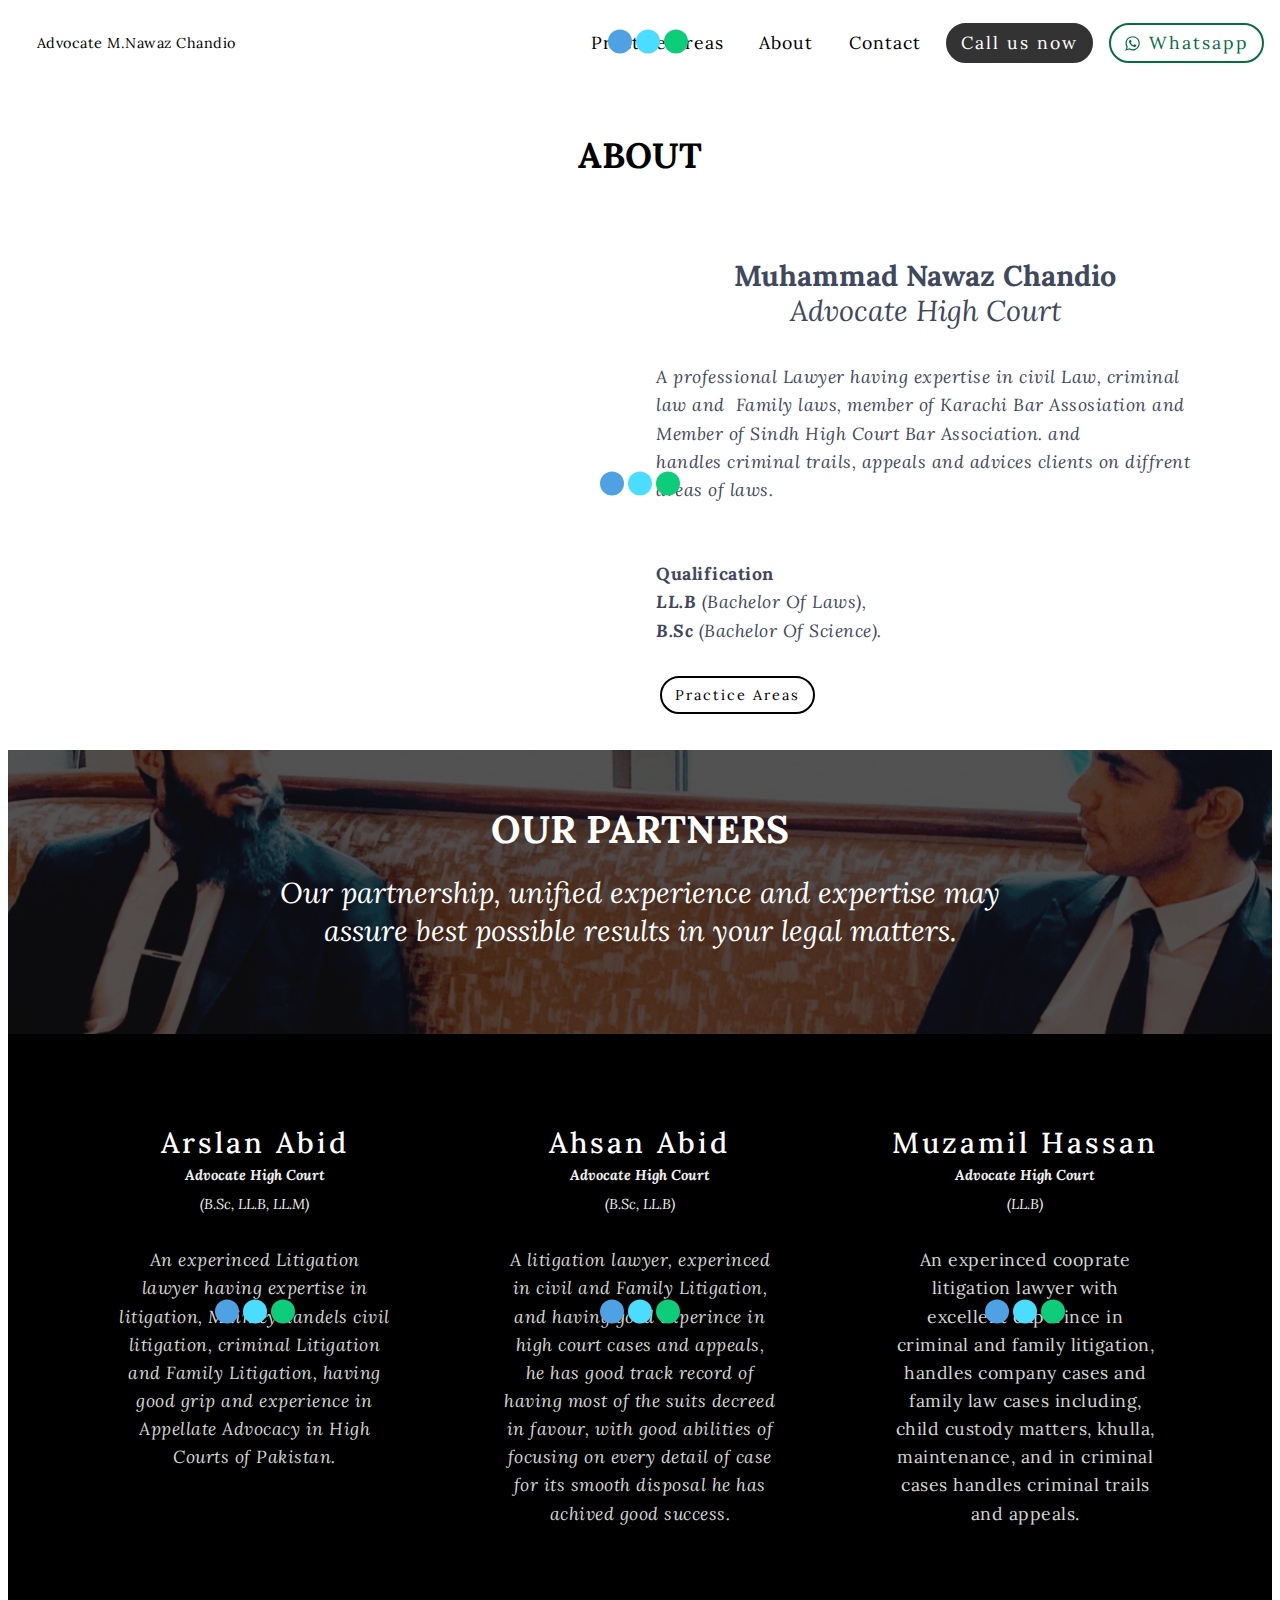
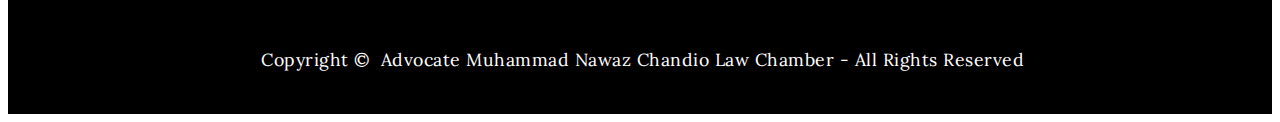
==== commit b6ab1aa7: "nn" ====
--- a/about.html
+++ b/about.html
@@ -111,7 +111,7 @@
                   <a href="index.html"></a>
               </amp-img>
           </span>
-          <p class="brand-name mbr-fonts-style mbr-bold display-4"><a href="index.html" class="text-black"><strong>Advocate M.Nawaz Chandio</strong></a></p>
+          <p class="brand-name mbr-fonts-style mbr-bold display-4"><a href="index.html" class="text-black">Advocate M.Nawaz Chandio</a></p>
       </div>
       <div class="collapse navbar-collapse" id="navbarSupportedContent">
             
@@ -144,7 +144,7 @@
 
 </section>
 
-<section class="engine"><a href="https://mobirise.info/a">online website builder</a></section><section class="mbr-section content19 cid-suAgwpc8E3" id="content19-i">
+<section class="engine"><a href="https://mobirise.info/g">build your own website for free</a></section><section class="mbr-section content19 cid-suAgwpc8E3" id="content19-i">
 
     
 
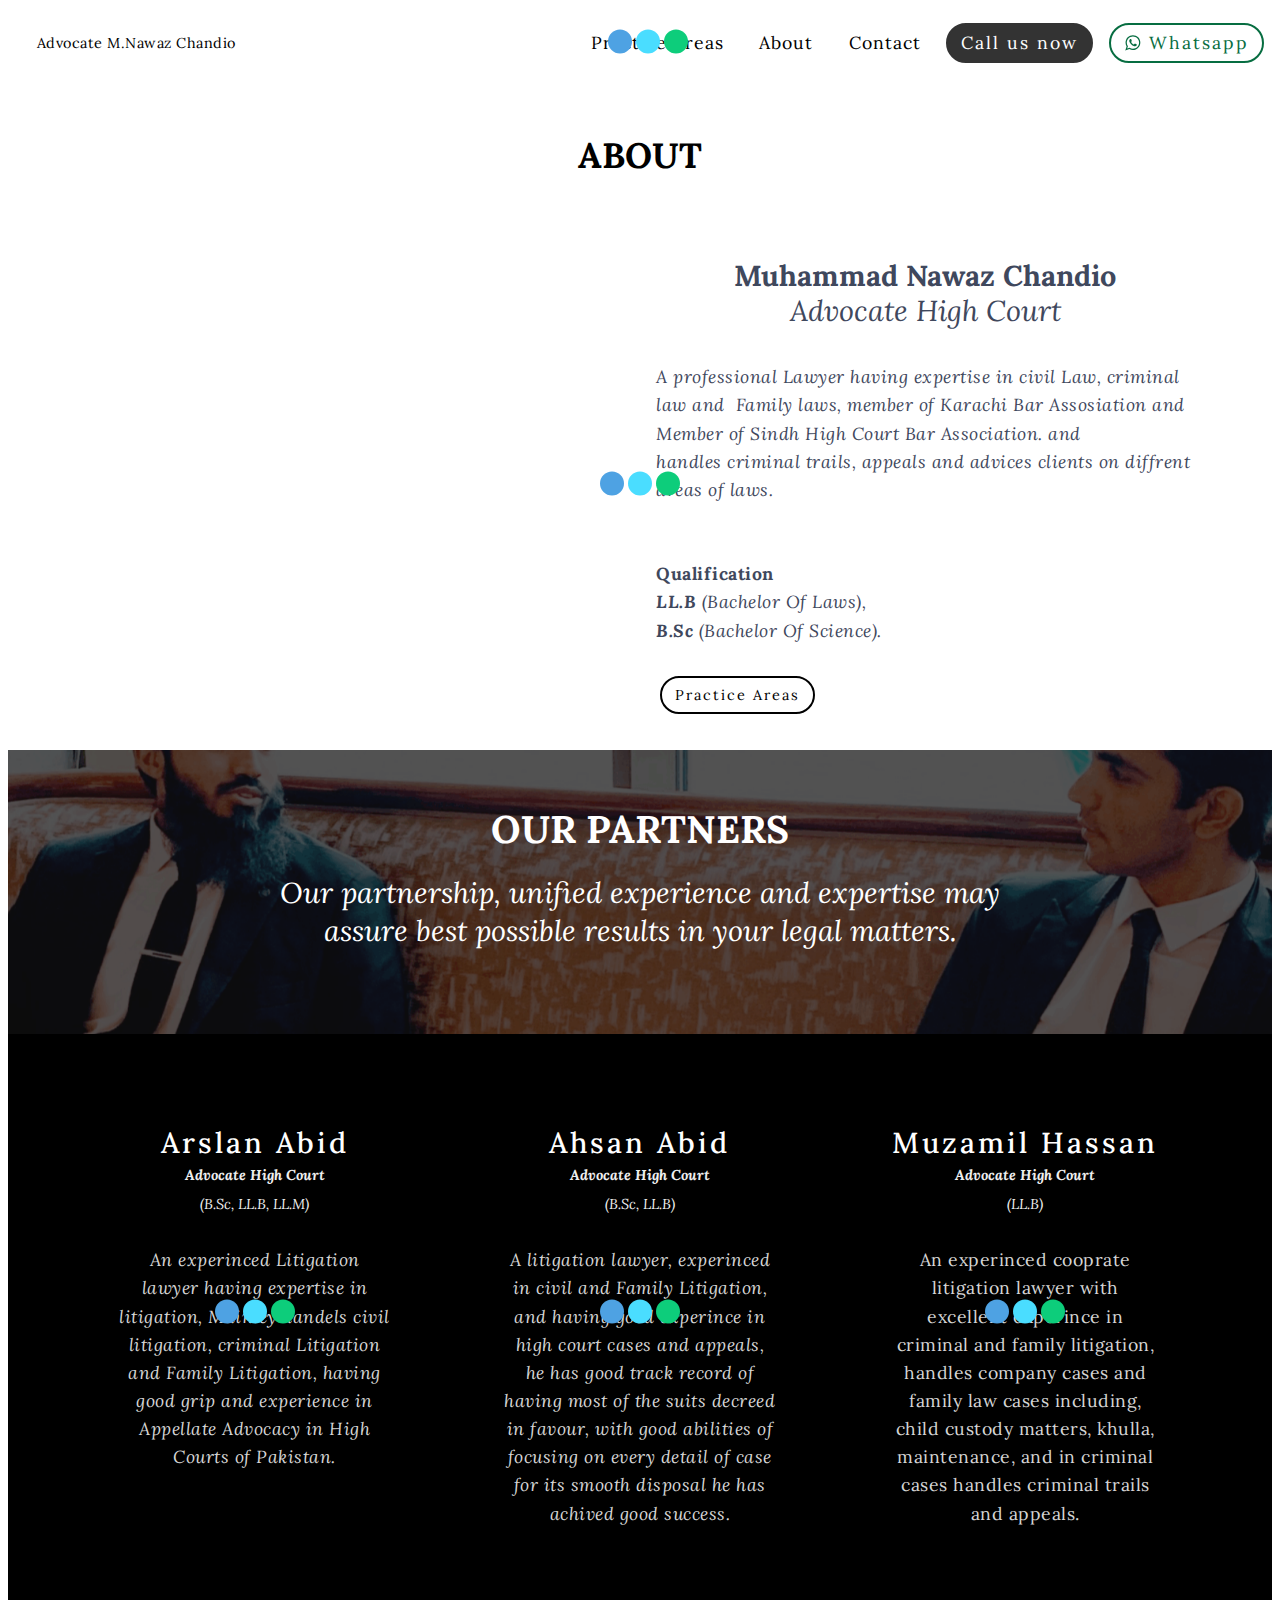
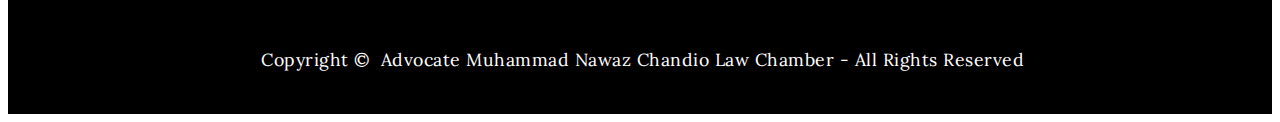
==== commit 98c98878: "changes" ====
--- a/about.html
+++ b/about.html
@@ -11,8 +11,7 @@
   <meta name="twitter:title" content="ABOUT- Advocate Muhammad Nawaz Chandio - Lawyer -Karachi - Pakistan">
   <meta name="viewport" content="width=device-width, initial-scale=1, minimum-scale=1">
   <link rel="shortcut icon" href="assets/images/adobe-express-20221123-1455380-1-98x98.png" type="image/x-icon">
-  <meta name="description" content="ABOUT
-Advocate Muhammad Nawaz Chandio
+  <meta name="description" content="Advocate Muhammad Nawaz Chandio
 Advocate High Court
 A professional Lawyer having expertise in civil Law, criminal law and  Family law, member of Karachi Bar Assosiation and Member of Sindh High court Bar Association. and handles criminal trails and appeals and advices clients on diffrent areas of laws.
 
@@ -89,7 +88,7 @@
                 </li></ul>
             
             <div class="navbar-buttons mbr-section-btn align-center"><a class="btn btn-sm btn-black display-7" href="tel:+923063588796">
-                  Call us now</a> <a class="btn btn-sm btn-success-outline display-7" href="https://wa.me/923063588796"><span class="fa fa-whatsapp mbr-iconfont mbr-iconfont-btn"><svg width="17" height="17" viewBox="0 0 1792 1792" xmlns="http://www.w3.org/2000/svg" fill="currentColor"><path d="M1113 974q13 0 97.5 44t89.5 53q2 5 2 15 0 33-17 76-16 39-71 65.5t-102 26.5q-57 0-190-62-98-45-170-118t-148-185q-72-107-71-194v-8q3-91 74-158 24-22 52-22 6 0 18 1.5t19 1.5q19 0 26.5 6.5t15.5 27.5q8 20 33 88t25 75q0 21-34.5 57.5t-34.5 46.5q0 7 5 15 34 73 102 137 56 53 151 101 12 7 22 7 15 0 54-48.5t52-48.5zm-203 530q127 0 243.5-50t200.5-134 134-200.5 50-243.5-50-243.5-134-200.5-200.5-134-243.5-50-243.5 50-200.5 134-134 200.5-50 243.5q0 203 120 368l-79 233 242-77q158 104 345 104zm0-1382q153 0 292.5 60t240.5 161 161 240.5 60 292.5-60 292.5-161 240.5-240.5 161-292.5 60q-195 0-365-94l-417 134 136-405q-108-178-108-389 0-153 60-292.5t161-240.5 240.5-161 292.5-60z"></path></svg></span>Whatsapp</a></div>
+                  Call us now</a> <a class="btn btn-sm btn-success-outline display-7" href="https://wa.me/923063588796"><span class="fa fa-whatsapp mbr-iconfont mbr-iconfont-btn"><svg width="100%" height="100%" viewBox="0 0 1792 1792" xmlns="http://www.w3.org/2000/svg" fill="currentColor"><path d="M1113 974q13 0 97.5 44t89.5 53q2 5 2 15 0 33-17 76-16 39-71 65.5t-102 26.5q-57 0-190-62-98-45-170-118t-148-185q-72-107-71-194v-8q3-91 74-158 24-22 52-22 6 0 18 1.5t19 1.5q19 0 26.5 6.5t15.5 27.5q8 20 33 88t25 75q0 21-34.5 57.5t-34.5 46.5q0 7 5 15 34 73 102 137 56 53 151 101 12 7 22 7 15 0 54-48.5t52-48.5zm-203 530q127 0 243.5-50t200.5-134 134-200.5 50-243.5-50-243.5-134-200.5-200.5-134-243.5-50-243.5 50-200.5 134-134 200.5-50 243.5q0 203 120 368l-79 233 242-77q158 104 345 104zm0-1382q153 0 292.5 60t240.5 161 161 240.5 60 292.5-60 292.5-161 240.5-240.5 161-292.5 60q-195 0-365-94l-417 134 136-405q-108-178-108-389 0-153 60-292.5t161-240.5 240.5-161 292.5-60z"></path></svg></span>Whatsapp</a></div>
       </div>
     </amp-sidebar>
   <section class="menu horizontal-menu cid-suzZDLonKD" id="menu2-4">
@@ -127,7 +126,7 @@
                 </li></ul>
             
             <div class="navbar-buttons mbr-section-btn align-center"><a class="btn btn-sm btn-black display-7" href="tel:+923063588796">
-                  Call us now</a> <a class="btn btn-sm btn-success-outline display-7" href="https://wa.me/923063588796"><span class="fa fa-whatsapp mbr-iconfont mbr-iconfont-btn"><svg width="17" height="17" viewBox="0 0 1792 1792" xmlns="http://www.w3.org/2000/svg" fill="currentColor"><path d="M1113 974q13 0 97.5 44t89.5 53q2 5 2 15 0 33-17 76-16 39-71 65.5t-102 26.5q-57 0-190-62-98-45-170-118t-148-185q-72-107-71-194v-8q3-91 74-158 24-22 52-22 6 0 18 1.5t19 1.5q19 0 26.5 6.5t15.5 27.5q8 20 33 88t25 75q0 21-34.5 57.5t-34.5 46.5q0 7 5 15 34 73 102 137 56 53 151 101 12 7 22 7 15 0 54-48.5t52-48.5zm-203 530q127 0 243.5-50t200.5-134 134-200.5 50-243.5-50-243.5-134-200.5-200.5-134-243.5-50-243.5 50-200.5 134-134 200.5-50 243.5q0 203 120 368l-79 233 242-77q158 104 345 104zm0-1382q153 0 292.5 60t240.5 161 161 240.5 60 292.5-60 292.5-161 240.5-240.5 161-292.5 60q-195 0-365-94l-417 134 136-405q-108-178-108-389 0-153 60-292.5t161-240.5 240.5-161 292.5-60z"></path></svg></span>Whatsapp</a></div>
+                  Call us now</a> <a class="btn btn-sm btn-success-outline display-7" href="https://wa.me/923063588796"><span class="fa fa-whatsapp mbr-iconfont mbr-iconfont-btn"><svg width="100%" height="100%" viewBox="0 0 1792 1792" xmlns="http://www.w3.org/2000/svg" fill="currentColor"><path d="M1113 974q13 0 97.5 44t89.5 53q2 5 2 15 0 33-17 76-16 39-71 65.5t-102 26.5q-57 0-190-62-98-45-170-118t-148-185q-72-107-71-194v-8q3-91 74-158 24-22 52-22 6 0 18 1.5t19 1.5q19 0 26.5 6.5t15.5 27.5q8 20 33 88t25 75q0 21-34.5 57.5t-34.5 46.5q0 7 5 15 34 73 102 137 56 53 151 101 12 7 22 7 15 0 54-48.5t52-48.5zm-203 530q127 0 243.5-50t200.5-134 134-200.5 50-243.5-50-243.5-134-200.5-200.5-134-243.5-50-243.5 50-200.5 134-134 200.5-50 243.5q0 203 120 368l-79 233 242-77q158 104 345 104zm0-1382q153 0 292.5 60t240.5 161 161 240.5 60 292.5-60 292.5-161 240.5-240.5 161-292.5 60q-195 0-365-94l-417 134 136-405q-108-178-108-389 0-153 60-292.5t161-240.5 240.5-161 292.5-60z"></path></svg></span>Whatsapp</a></div>
       </div>
       
       <button on="tap:sidebar.toggle" class="ampstart-btn hamburger sticky-but">
@@ -144,7 +143,7 @@
 
 </section>
 
-<section class="engine"><a href="https://mobirise.info/g">build your own website for free</a></section><section class="mbr-section content19 cid-suAgwpc8E3" id="content19-i">
+<section class="engine"><a href="https://mobirise.info/r">free bootstrap template</a></section><section class="mbr-section content19 cid-suAgwpc8E3" id="content19-i">
 
     
 
@@ -167,7 +166,7 @@
     <div class="container">
         <div class="mbr-row mbr-jc-c">
             <div class="image-block mbr-col-sm-12 mbr-col-md-6 ">
-                <amp-img src="assets/images/m.-nawaz-chandio-advocate-146x155.jpg" layout="responsive" width="521.832258064516" height="554" alt="Advocate Arslan Abid - Lawyer in Karachi, Pakistan." class="mobirise-loader" title="Advocate Arslan Abid - Lawyer in Karachi, Pakistan.">
+                <amp-img src="assets/images/chandio-1044x1390.jpeg" layout="responsive" width="521.7142857142857" height="664" alt="Advocate Arslan Abid - Lawyer in Karachi, Pakistan." class="mobirise-loader" title="Advocate Arslan Abid - Lawyer in Karachi, Pakistan.">
                     <div placeholder="" class="placeholder">
                                 <div class="mobirise-spinner">
                                     <em></em>
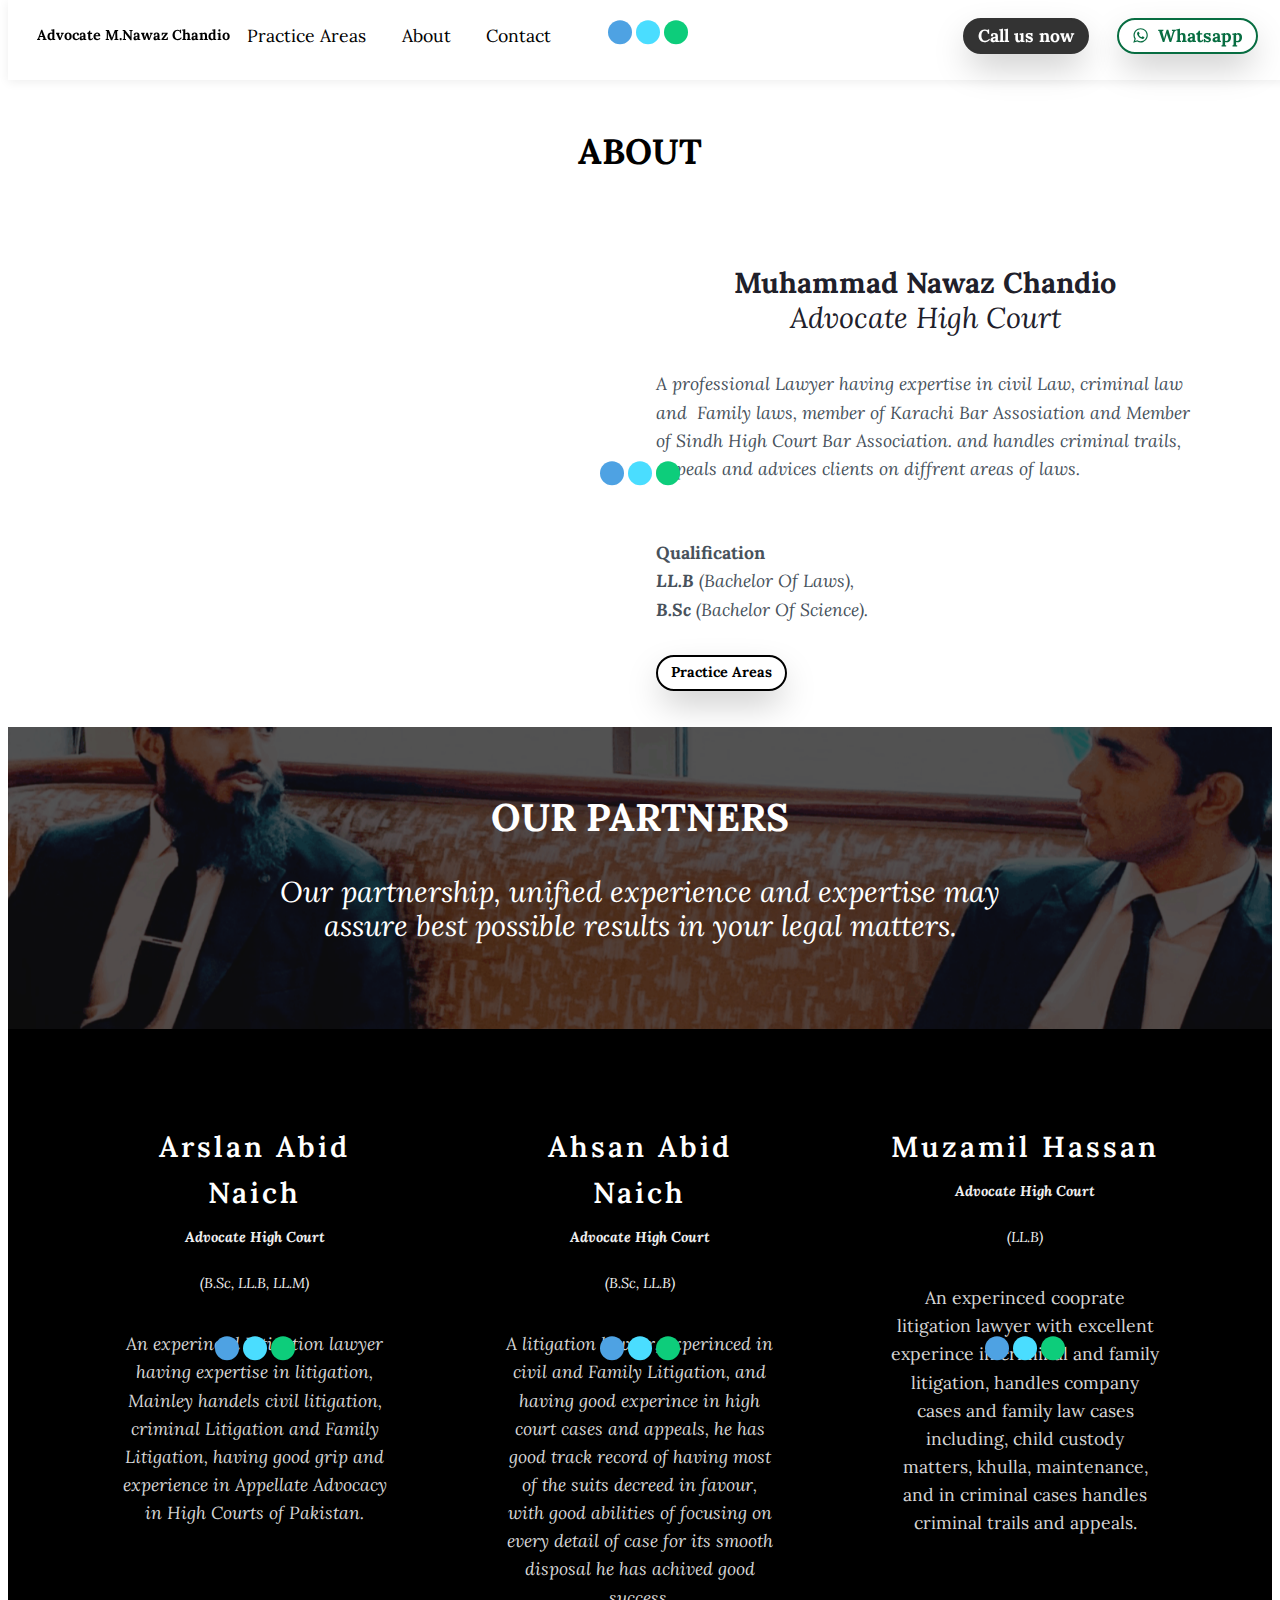
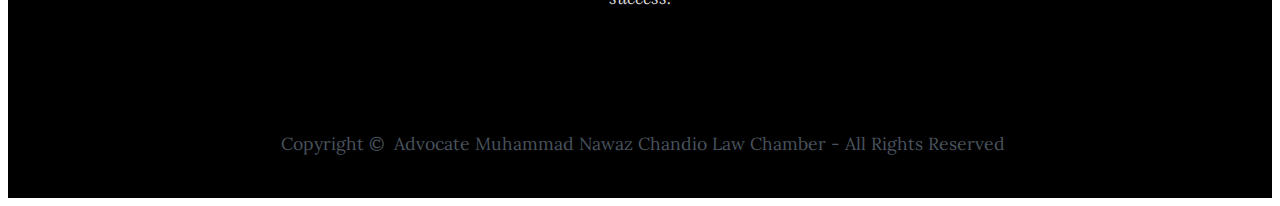
==== commit 8ff72176: "alt added" ====
--- a/about.html
+++ b/about.html
@@ -58,8 +58,8 @@
 <link href="https://fonts.googleapis.com/css?family=Lora:400,500,600,700,400i,500i,600i,700i&display=swap" rel="stylesheet">
  
  <style amp-custom> 
-div,span,h1,h2,h3,h4,h5,h6,p,blockquote,a,ol,ul,li,figcaption,textarea,input{font: inherit;}*{-webkit-box-sizing: border-box;box-sizing: border-box;outline: none;}*:focus{outline: none;}body{position: relative;font-style: normal;line-height: 1;color: #3f485d;}section{background-color: #eeeeee;background-position: 50% 50%;background-repeat: no-repeat;background-size: cover;overflow: hidden;padding: 30px 0;}h1,h2,h3,h4,h5,h6{margin: 0;padding: 0;}p,li,blockquote{letter-spacing: 0.5px;line-height: 1.7;}ul,ol,blockquote,p{margin-bottom: 0;margin-top: 0;}a{cursor: pointer;}a,a:hover{text-decoration: none;}a.mbr-iconfont:hover{text-decoration: none;}h1,h2,h3,h4,h5,h6,.display-1,.display-2,.display-4,.display-5,.display-7{word-break: break-word;word-wrap: break-word;}b,strong{font-weight: bold;}blockquote{padding: 10px 0 10px 20px;position: relative;border-left: 3px solid;}input:-webkit-autofill,input:-webkit-autofill:hover,input:-webkit-autofill:focus,input:-webkit-autofill:active{-webkit-transition-delay: 9999s;transition-delay: 9999s;-webkit-transition-property: background-color,color;-o-transition-property: background-color,color;transition-property: background-color,color;}html,body{height: auto;min-height: 100vh;}.mbr-section-title{margin: 0;padding: 0;font-style: normal;line-height: 1.2;width: 100%;}.mbr-section-subtitle{line-height: 1.3;width: 100%;}.mbr-text{font-style: normal;line-height: 1.6;width: 100%;}.mbr-white{color: #ffffff;}.mbr-black{color: #000000;}.align-left{text-align: left;}.align-left .list-item{justify-content: flex-start;}.align-center{text-align: center;}.align-center .list-item{justify-content: center;}.align-right{text-align: right;}.align-right .list-item{justify-content: flex-end;}@media (max-width: 767px){.align-left,.align-center,.align-right{text-align: center;}.align-left .list-item,.align-center .list-item,.align-right .list-item{justify-content: center;}}.mbr-light{font-weight: 300;}.mbr-regular{font-weight: 400;}.mbr-semibold{font-weight: 500;}.mbr-bold{font-weight: 700;}.icons-list a{margin: 0 1rem 0 0;}.icons-list a:last-child{margin: 0;}.mbr-figure{align-self: center;}.hidden{visibility: hidden;}.super-hide{display: none;}.inactive{-webkit-user-select: none;-moz-user-select: none;-ms-user-select: none;user-select: none;pointer-events: none;-webkit-user-drag: none;user-drag: none;}.mbr-overlay{position: absolute;bottom: 0;left: 0;right: 0;top: 0;z-index: 0;}.map-placeholder{display: none;}.google-map,.google-map iframe{position: relative;width: 100%;height: 400px;}amp-img{width: 100%;}amp-img img{max-height: 100%;max-width: 100%;}img.mbr-temp{width: 100%;}.rounded{border-radius: 50%;}.is-builder .nodisplay + img[async],.is-builder .nodisplay + img[decoding="async"],.is-builder amp-img > a + img[async],.is-builder amp-img > a + img[decoding="async"]{display: none;}html:not(.is-builder) amp-img > a{position: absolute;top: 0;bottom: 0;left: 0;right: 0;z-index: 1;}.is-builder .temp-amp-sizer{position: absolute;}.is-builder amp-youtube .temp-amp-sizer,.is-builder amp-vimeo .temp-amp-sizer{position: static;}.mobirise-spinner{position: absolute;top: 50%;left: 40%;margin-left: 10%;-webkit-transform: translate3d(-50%,-50%,0);z-index: 4;}.mobirise-spinner em{width: 24px;height: 24px;background: #3ac;border-radius: 100%;display: inline-block;-webkit-animation: slide 1s infinite;}.mobirise-spinner em:nth-child(1){-webkit-animation-delay: 0.1s;}.mobirise-spinner em:nth-child(2){-webkit-animation-delay: 0.2s;}.mobirise-spinner em:nth-child(3){-webkit-animation-delay: 0.3s;}@-moz-keyframes slide{0%{-webkit-transform: scale(1);}50%{opacity: 0.3;-webkit-transform: scale(2);}100%{-webkit-transform: scale(1);}}@-webkit-keyframes slide{0%{-webkit-transform: scale(1);}50%{opacity: 0.3;-webkit-transform: scale(2);}100%{-webkit-transform: scale(1);}}@-o-keyframes slide{0%{-webkit-transform: scale(1);}50%{opacity: 0.3;-webkit-transform: scale(2);}100%{-webkit-transform: scale(1);}}@keyframes slide{0%{-webkit-transform: scale(1);}50%{opacity: 0.3;-webkit-transform: scale(2);}100%{-webkit-transform: scale(1);}}.mobirise-loader .amp-active > div{display: none;}.iconfont-wrapper{display: inline-block;}.mbr-flex{display: flex;}.flex-wrap{flex-wrap: wrap;}.mbr-jc-s{justify-content: flex-start;}.mbr-jc-c{justify-content: center;}.mbr-jc-e{justify-content: flex-end;}.mbr-row-reverse{flex-direction: row-reverse;}.mbr-column{flex-direction: column;}amp-img,img{height: 100%;width: 100%;}.hidden-slide{display: none;}.visible-slide{display: flex;}section,.container,.container-fluid{position: relative;word-wrap: break-word;}.mbr-fullscreen .mbr-overlay{min-height: 100vh;}.mbr-fullscreen{display: flex;align-items: center;height: 100vh;min-height: 100vh;padding: 3rem 0;}.container{padding: 0 1rem;width: 100%;margin-right: auto;margin-left: auto;}@media (max-width: 767px){.container{max-width: 540px;}} @media (min-width: 768px){.container{max-width: 720px;}} @media (min-width: 992px){.container{max-width: 960px;}} @media (min-width: 1200px){.container{max-width: 1140px;}}.container-fluid{width: 100%;padding: 0 1rem;}.btn{position: relative;font-weight: 400;margin: 0.4rem 0.5rem;border: 2px solid;font-style: normal;white-space: normal;transition: all 0.3s ease-in-out,box-shadow 2s ease-in-out,-webkit-box-shadow 2s ease-in-out;display: inline-flex;align-items: center;justify-content: center;word-break: break-word;line-height: 1;letter-spacing: 2px;}.btn-form{padding: 1rem 2rem;}.btn-form:hover{cursor: pointer;}.btn{padding: 1rem 2rem;border-radius: 0px;}.btn-sm{padding: 0.6rem 0.8rem;border-radius: 0px;}.btn-md{padding: 1rem 2rem;border-radius: 0px;}.btn-lg{padding: 1.2rem 3.2rem;border-radius: 0px;}form .btn,form .mbr-section-btn{margin: 0;}.note-popover .btn:after{display: none;}.mbr-section-btn{margin: 0 -0.25rem;font-size: 0;}nav .mbr-section-btn{margin-left: 0rem;margin-right: 0rem;}.btn .mbr-iconfont,.btn.btn-md .mbr-iconfont{cursor: pointer;margin: 0 0.8rem 0 0;}.btn-sm .mbr-iconfont{margin: 0 0.5rem 0 0;}[type="submit"]{-webkit-appearance: none;}section.menu{min-height: 70px;overflow: visible;padding: 0;}.menu-container{display: flex;-webkit-box-pack: justify;-ms-flex-pack: justify;justify-content: space-between;align-items: center;min-height: 70px;}@media (max-width: 991px){.menu-container{max-width: 100%;padding: 0.5rem 1rem;}} @media (max-width: 767px){.menu-container{padding: 0.5rem 1rem;}}.navbar{z-index: 100;width: 100%;position: absolute;}.navbar-fixed-top{position: fixed;top: 0;}.navbar-brand{display: flex;align-items: center;word-break: break-word;z-index: 1;}.navbar-logo{margin: 0 0.8rem 0 0;}@media (max-width: 767px){.navbar-logo amp-img{max-height: 35px;max-width: 35px;}}.navbar-caption-wrap{display: flex;}.navbar .navbar-collapse{display: flex;-ms-flex-preferred-size: auto;flex-basis: auto;align-items: center;justify-content: flex-end;}@media (max-width: 991px){.navbar .navbar-collapse{display: none;position: absolute;top: 0;right: 0;height: 100vh;overflow-y: auto;padding: 70px 2rem 1rem;z-index: 1;}}@media (max-width: 991px){.navbar.opened .navbar-collapse.show,.navbar.opened .navbar-collapse.collapsing{display: block;}.is-builder .navbar-collapse{position: fixed;}}.navbar-nav{list-style-type: none;display: flex;flex-wrap: wrap;padding-left: 0;min-width: 10rem;}@media (max-width: 991px){.navbar-nav{flex-direction: column;}} .navbar-nav .mbr-iconfont{margin: 0 0.2rem 0 0;}.nav-item{word-break: break-all;}.nav-link{display: flex;align-items: center;justify-content: center;}.nav-link,.navbar-caption{transition: all 0.2s;letter-spacing: 1px;}.nav-dropdown .dropdown-menu{min-width: 10rem;position: absolute;left: 0;padding: 1.25rem 0;}.nav-dropdown .dropdown-menu .dropdown-item{line-height: 2;display: flex;justify-content: center;align-items: center;padding: 0.25rem 1.5rem;white-space: nowrap;}.nav-dropdown .dropdown-menu .dropdown{position: relative;}.dropdown-menu .dropdown:hover > .dropdown-menu{opacity: 1;pointer-events: all;}.nav-dropdown .dropdown-submenu{top: 0;left: 100%;margin: 0;}.nav-item.dropdown{position: relative;}.nav-item.dropdown .dropdown-menu{opacity: 0;pointer-events: none;}.nav-item.dropdown:hover > .dropdown-menu{opacity: 1;pointer-events: all;}.link.dropdown-toggle:after{content: "";margin-left: 0.25rem;border-top: 0.35em solid;border-right: 0.35em solid transparent;border-left: 0.35em solid transparent;border-bottom: 0;}.navbar .dropdown.open > .dropdown-menu{display: block;}@media (max-width: 991px){.is-builder .nav-dropdown .dropdown-menu{position: relative;}.nav-dropdown .dropdown-submenu{left: 0;}.nav-dropdown .dropdown-menu .dropdown-item{padding: 0.25rem 1.5rem;margin: 0;justify-content: center;}.nav-dropdown .dropdown-menu .dropdown-item:after{right: auto;}.navbar.opened .dropdown-menu{top: 0;}.dropdown-toggle[data-toggle="dropdown-submenu"]:after{content: "";margin-left: 0.25rem;border-top: 0.35em solid;border-right: 0.35em solid transparent;border-left: 0.35em solid transparent;border-bottom: 0;top: 55%;}}.navbar-buttons{display: flex;flex-wrap: wrap;align-items: center;justify-content: center;}@media (max-width: 991px){.navbar-buttons{flex-direction: column;}}.menu-social-list{display: flex;align-items: center;justify-content: center;flex-wrap: wrap;}.menu-social-list a{margin: 0 0.5rem;}.menu-social-list a span{font-size: 1.5rem;}button.navbar-toggler{position: absolute;right: 20px;top: 25px;width: 31px;height: 20px;cursor: pointer;transition: all .2s;-ms-flex-item-align: center;-ms-grid-row-align: center;align-self: center;}.hamburger span{position: absolute;right: 0;width: 30px;height: 2px;border-right: 5px;}.hamburger span:nth-child(1){top: 0;transition: all .2s;}.hamburger span:nth-child(2){top: 8px;transition: all .15s;}.hamburger span:nth-child(3){top: 8px;transition: all .15s;}.hamburger span:nth-child(4){top: 16px;transition: all .2s;}nav.opened .navbar-toggler:not(.hide) .hamburger span:nth-child(4),nav.opened .navbar-toggler:not(.hide) .hamburger span:nth-child(1){top: 8px;width: 0;opacity: 0;right: 50%;transition: all .2s;}nav.opened .navbar-toggler:not(.hide) .hamburger span:nth-child(2){transform: rotate(-45deg);transition: all .25s;}nav.opened .navbar-toggler:not(.hide) .hamburger span:nth-child(3){transform: rotate(45deg);transition: all .25s;}.ampstart-btn.hamburger{position: absolute;top: 25px;right: 20px;margin-left: auto;height: 20px;width: 30px;background: none;border: none;cursor: pointer;z-index: 1000;}@media (min-width: 992px){.ampstart-btn,amp-sidebar{display: none;}.dropdown-menu .dropdown-toggle:after{content: "";border-bottom: 0.35em solid transparent;border-left: 0.35em solid;border-right: 0;border-top: 0.35em solid transparent;margin-left: 0.3rem;margin-top: -0.3077em;position: absolute;right: 1.1538em;top: 50%;}}.close-sidebar{width: 30px;height: 30px;position: relative;cursor: pointer;background-color: transparent;border: none;}.close-sidebar span{position: absolute;left: 0;width: 30px;height: 2px;border-right: 5px;top: 14px;}.close-sidebar span:nth-child(1){transform: rotate(-45deg);}.close-sidebar span:nth-child(2){transform: rotate(45deg);}.builder-sidebar{position: relative;height: 100vh;overflow-y: auto;min-width: 10rem;z-index: 1030;padding: 1rem 2rem;max-width: 20rem;}.builder-sidebar .dropdown:hover > .dropdown-menu{position: relative;text-align: center;}section.sidebar-open:before{content: '';position: fixed;top: 0;bottom: 0;right: 0;left: 0;background-color: rgba(0,0,0,0.2);z-index: 1040;}.is-builder section.horizontal-menu .ampstart-btn{display: none;}.is-builder section.horizontal-menu .dropdown-menu{z-index: auto;opacity: 1;pointer-events: auto;}.is-builder .menu{overflow: visible;}#sidebar{background-color: transparent;}.card-title{margin: 0;}.card{position: relative;background-color: transparent;border: none;border-radius: 0;width: 100%;padding: 0 1rem;}@media (max-width: 767px){.card:not(.last-child){padding-bottom: 30px;}} .card .card-img{width: auto;border-radius: 0;}.card .card-wrapper{height: 100%;}@media (max-width: 767px){.card .card-wrapper{flex-direction: column;}} .card img{height: 100%;-o-object-fit: cover;object-fit: cover;-o-object-position: center;object-position: center;}.card-inner,.items-list{display: flex;flex-direction: column;}.items-list{list-style-type: none;padding: 0;}.items-list .list-item{padding: 1rem 2rem;}.card-head{padding: 1.5rem 2rem;}.card-price-wrap{padding: 1rem 2rem;}.card-button{padding: 1rem;margin: 0;}.timeline-wrap{position: relative;}.timeline-wrap .iconBackground{position: absolute;left: 50%;width: 20px;height: 20px;line-height: 30px;text-align: center;border-radius: 50%;font-size: 30px;display: inline-block;background-color: #000000;top: 20px;margin: 0 0 0 -10px;}@media (max-width: 767px){.timeline-wrap .iconBackground{left: 0;}}.separline{position: relative;}@media (max-width: 767px){.separline:not(.last-child){padding-bottom: 2rem;}} .separline:before{position: absolute;content: "";width: 2px;background-color: #000000;left: calc(50% - 1px);height: calc(100% - 20px);top: 40px;}@media (max-width: 767px){.separline:before{left: 0;}}.gallery-img-wrap{position: relative;height: 100%;}.gallery-img-wrap:hover{cursor: pointer;}.gallery-img-wrap:hover .icon-wrap,.gallery-img-wrap:hover .caption-on-hover{opacity: 1;}.gallery-img-wrap:hover:after{opacity: .5;}.gallery-img-wrap amp-img{height: 100%;}.gallery-img-wrap:after{content: "";position: absolute;top: 0;bottom: 0;left: 0;right: 0;background: #000;opacity: 0;transition: opacity 0.2s;pointer-events: none;}.gallery-img-wrap .icon-wrap,.gallery-img-wrap .img-caption{z-index: 3;pointer-events: none;position: absolute;}.gallery-img-wrap .icon-wrap,.gallery-img-wrap .caption-on-hover{opacity: 0;transition: opacity 0.2s;}.gallery-img-wrap .icon-wrap{left: 50%;top: 50%;transform: translate(-50%,-50%);background-color: #fff;padding: .5rem;border-radius: 50%;}.gallery-img-wrap .amp-iconfont{color: #000;font-size: 1rem;width: 1rem;display: block;}.gallery-img-wrap .img-caption{left: 0;right: 0;}.gallery-img-wrap .img-caption.caption-top{top: 0;}.gallery-img-wrap .img-caption.caption-bottom{bottom: 0;}.gallery-img-wrap .img-caption:not(.caption-on-hover):after{content: "";position: absolute;top: 0;left: 0;right: 0;height: 100%;transition: opacity 0.2s;z-index: -1;pointer-events: none;}@media (max-width: 767px){.gallery-img-wrap:after,.gallery-img-wrap:hover:after,.gallery-img-wrap .icon-wrap{display: none;}.gallery-img-wrap .caption-on-hover{opacity: 1;}}.is-builder .gallery-img-wrap .icon-wrap,.is-builder .gallery-img-wrap .img-caption > *{pointer-events: all;}.amp-carousel-button,.dots-wrapper .dots span{transition: all 0.4s;cursor: pointer;outline: none;}.amp-carousel-button{width: 50px;height: 50px;border-radius: 50%;}.dots-wrapper .dots{display: inline-block;margin: 4px 8px;}.dots-wrapper .dots span{display: block;border-radius: 12px;height: 24px;width: 24px;background-color: #ffffff;border: 10px solid #cccccc;opacity: 0.5;}.dots-wrapper .dots span.current{width: 40px;}.dots-wrapper .dots span:hover,.dots-wrapper .dots span.current{opacity: 1;}.amp-carousel-button-next:after{right: 1rem;}.amp-carousel-button-prev:after{left: 1rem;}button.btn-img{cursor: pointer;}.is-builder .preview button.btn-img{opacity: 0.5;position: relative;pointer-events: none;}amp-image-lightbox,.lightbox{background: rgba(0,0,0,0.8);display: flex;flex-wrap: wrap;align-items: center;justify-content: center;width: 100%;height: 100%;overflow: auto;}amp-image-lightbox a.control,.lightbox a.control{position: absolute;cursor: default;top: 0;right: 0;}amp-image-lightbox .close,.lightbox .close{background: none;border: none;position: absolute;top: 16px;right: 16px;height: 32px;width: 32px;cursor: pointer;z-index: 1000;}amp-image-lightbox .close:before,amp-image-lightbox .close:after,.lightbox .close:before,.lightbox .close:after{position: absolute;top: 0;right: 16px;content: ' ';height: 32px;width: 2px;background-color: #fff;}amp-image-lightbox .close:before,.lightbox .close:before{transform: rotate(45deg);}amp-image-lightbox .close:after,.lightbox .close:after{transform: rotate(-45deg);}amp-image-lightbox .video-block,.lightbox .video-block{width: 100%;}div[submit-success] > *,div[submit-error] > *{padding: 15px;margin-bottom: 1rem;}.form-block{z-index: 1;background-color: transparent;padding: 30px;position: relative;overflow: hidden;}.form-block .mbr-overlay{z-index: -1;}@media (max-width: 991px){.form-block{padding: 15px;}}form input,form textarea,form select{padding: 15px 0.5rem;line-height: 1.45;width: 100%;background: #ffffff;border-width: 1px;border-style: solid;border-color: #767676;border-radius: 0;color: #000000;}form input[type="checkbox"],form input[type="radio"]{border: none;background: none;width: auto;}form .field{padding-bottom: 0.5rem;padding-top: 0.5rem;}form textarea.field-input{height: 200px;}form .fieldset{display: flex;justify-content: center;flex-wrap: wrap;align-items: center;}textarea[type="hidden"]{display: none;}.form-check{margin-bottom: 0;}.form-check-label{padding-left: 0;}.form-check-input{position: relative;margin: 4px;}.form-check-inline{display: inline-flex;align-items: center;padding-left: 0;margin-right: .75rem;}.mbr-row,.mbr-form-row{display: -webkit-box;display: -ms-flexbox;display: flex;-ms-flex-wrap: wrap;flex-wrap: wrap;margin-left: -1rem;margin-right: -1rem;}.mbr-form-row{margin-left: -0.5rem;margin-right: -0.5rem;}.mbr-form-row > [class*="mbr-col"]{padding-left: 0.5rem;padding-right: 0.5rem;}@media (max-width: 767px){.mbr-col,.mbr-col-auto{padding-right: 1rem;padding-left: 1rem;}.mbr-col-sm-12{-ms-flex: 0 0 100%;-webkit-box-flex: 0;flex: 0 0 100%;max-width: 100%;padding-right: 1rem;padding-left: 1rem;}}@media (min-width: 768px){.mbr-col,.mbr-col-auto{padding-right: 1rem;padding-left: 1rem;}.mbr-col-md-2{-ms-flex: 0 0 16.6666666667%;-webkit-box-flex: 0;flex: 0 0 16.6666666667%;max-width: 16.6666666667%;padding-right: 1rem;padding-left: 1rem;}.mbr-col-md-3{-ms-flex: 0 0 25%;-webkit-box-flex: 0;flex: 0 0 25%;max-width: 25%;padding-right: 1rem;padding-left: 1rem;}.mbr-col-md-4{-ms-flex: 0 0 33.3333333333%;-webkit-box-flex: 0;flex: 0 0 33.3333333333%;max-width: 33.3333333333%;padding-right: 1rem;padding-left: 1rem;}.mbr-col-md-5{-ms-flex: 0 0 41.6666666667%;-webkit-box-flex: 0;flex: 0 0 41.6666666667%;max-width: 41.6666666667%;padding-right: 1rem;padding-left: 1rem;}.mbr-col-md-6{-ms-flex: 0 0 50%;-webkit-box-flex: 0;flex: 0 0 50%;max-width: 50%;padding-right: 1rem;padding-left: 1rem;}.mbr-col-md-7{-ms-flex: 0 0 58.3333333333%;-webkit-box-flex: 0;flex: 0 0 58.3333333333%;max-width: 58.3333333333%;padding-right: 1rem;padding-left: 1rem;}.mbr-col-md-8{-ms-flex: 0 0 66.6666666667%;-webkit-box-flex: 0;flex: 0 0 66.6666666667%;max-width: 66.6666666667%;padding-right: 1rem;padding-left: 1rem;}.mbr-col-md-10{-ms-flex: 0 0 83.3333333333%;-webkit-box-flex: 0;flex: 0 0 83.3333333333%;max-width: 83.3333333333%;padding-right: 1rem;padding-left: 1rem;}.mbr-col-md-12{-ms-flex: 0 0 100%;-webkit-box-flex: 0;flex: 0 0 100%;max-width: 100%;padding-right: 1rem;padding-left: 1rem;}}.mbr-col{-ms-flex: 1 1 auto;-webkit-box-flex: 1;flex: 1 1 auto;max-width: 100%;}.mbr-col-auto{-ms-flex: 0 0 auto;flex: 0 0 auto;width: auto;}@media (min-width: 992px){.mbr-col,.mbr-col-auto{padding-right: 1rem;padding-left: 1rem;}.mbr-col-lg-2{-ms-flex: 0 0 16.6666666667%;-webkit-box-flex: 0;flex: 0 0 16.6666666667%;max-width: 16.6666666667%;padding-right: 1rem;padding-left: 1rem;}.mbr-col-lg-3{-ms-flex: 0 0 25%;-webkit-box-flex: 0;flex: 0 0 25%;max-width: 25%;padding-right: 1rem;padding-left: 1rem;}.mbr-col-lg-4{-ms-flex: 0 0 33.3333333333%;-webkit-box-flex: 0;flex: 0 0 33.3333333333%;max-width: 33.3333333333%;padding-right: 1rem;padding-left: 1rem;}.mbr-col-lg-5{-ms-flex: 0 0 41.6666666667%;-webkit-box-flex: 0;flex: 0 0 41.6666666667%;max-width: 41.6666666667%;padding-right: 1rem;padding-left: 1rem;}.mbr-col-lg-6{-ms-flex: 0 0 50%;-webkit-box-flex: 0;flex: 0 0 50%;max-width: 50%;padding-right: 1rem;padding-left: 1rem;}.mbr-col-lg-7{-ms-flex: 0 0 58.3333333333%;-webkit-box-flex: 0;flex: 0 0 58.3333333333%;max-width: 58.3333333333%;padding-right: 1rem;padding-left: 1rem;}.mbr-col-lg-8{-ms-flex: 0 0 66.6666666667%;-webkit-box-flex: 0;flex: 0 0 66.6666666667%;max-width: 66.6666666667%;padding-right: 1rem;padding-left: 1rem;}.mbr-col-lg-9{-ms-flex: 0 0 75%;-webkit-box-flex: 0;flex: 0 0 75%;max-width: 75%;padding-right: 1rem;padding-left: 1rem;}.mbr-col-lg-10{-ms-flex: 0 0 83.3333333333%;-webkit-box-flex: 0;flex: 0 0 83.3333333333%;max-width: 83.3333333333%;padding-right: 1rem;padding-left: 1rem;}.mbr-col-lg-12{-ms-flex: 0 0 100%;-webkit-box-flex: 0;flex: 0 0 100%;max-width: 100%;padding-right: 1rem;padding-left: 1rem;}}@media (min-width: 992px){.lg-pb{padding-bottom: 3rem;}}@media (max-width: 991px){.md-pb{padding-bottom: 3rem;}}.mbr-pt-1,.mbr-py-1{padding-top: 10px;}.mbr-pb-1,.mbr-py-1{padding-bottom: 10px;}.mbr-px-1{padding-left: 10px;padding-right: 10px;}.mbr-p-1{padding: 10px;}.mbr-pt-2,.mbr-py-2{padding-top: 1rem;}.mbr-pb-2,.mbr-py-2{padding-bottom: 1rem;}.mbr-px-2{padding-left: 1rem;padding-right: 1rem;}.mbr-p-2{padding: 1rem;}.mbr-pt-3,.mbr-py-3{padding-top: 25px;}.mbr-pb-3,.mbr-py-3{padding-bottom: 25px;}.mbr-px-3{padding-left: 25px;padding-right: 25px;}.mbr-p-3{padding: 25px;}.mbr-pt-4,.mbr-py-4{padding-top: 2rem;}.mbr-pb-4,.mbr-py-4{padding-bottom: 2rem;}.mbr-px-4{padding-left: 2rem;padding-right: 2rem;}.mbr-p-4{padding: 2rem;}.mbr-pt-5,.mbr-py-5{padding-top: 3rem;}.mbr-pb-5,.mbr-py-5{padding-bottom: 3rem;}.mbr-px-5{padding-left: 3rem;padding-right: 3rem;}.mbr-p-5{padding: 3rem;}@media (max-width: 991px){.mbr-py-4,.mbr-py-5{padding-top: 1rem;padding-bottom: 1rem;}.mbr-px-4,.mbr-px-5{padding-left: 1rem;padding-right: 1rem;}.mbr-p-3,.mbr-p-4,.mbr-p-5{padding: 1rem;}}.mbr-ml-auto{margin-left: auto;}.mbr-mr-auto{margin-right: auto;}.mbr-m-auto{margin: auto;}#scrollToTopMarker{position: absolute;width: 0px;height: 0px;top: 300px;}#scrollToTopButton{position: fixed;bottom: 25px;right: 25px;opacity: .4;z-index: 5000;font-size: 32px;height: 60px;width: 60px;border: none;border-radius: 3px;cursor: pointer;}#scrollToTopButton:focus{outline: none;}#scrollToTopButton a:before{content: '';position: absolute;height: 40%;top: 36%;width: 2px;left: calc(50% - 1px);}#scrollToTopButton a:after{content: '';position: absolute;border-top: 2px solid;border-right: 2px solid;width: 40%;height: 40%;left: calc(30% - 1px);bottom: 30%;transform: rotate(-45deg);}.is-builder #scrollToTopButton a:after{left: 30%;}a{font-style: normal;font-weight: 400;}@media (max-width: 767px){.mbr-section-btn,.mbr-section-title{text-align: center;}}
-body{font-family: Roboto;}blockquote{border-color: #4ea2e3;}div[submit-success] > *{background: #0dcd7b;color: #000000;}div[submit-error] > *{background: #a0a0a0;color: #ffffff;}.display-1{font-family: 'Lora',serif;font-size: 2.4rem;}.display-2{font-family: 'Lora',serif;font-size: 2.2rem;}.display-4{font-family: 'Lora',serif;font-size: 0.9rem;}.display-5{font-family: 'Lora',serif;font-size: 1.8rem;}.display-7{font-family: 'Lora',serif;font-size: 1.1rem;}.display-1 .mbr-iconfont-btn{font-size: 2.4rem;width: 2.4rem;}.display-2 .mbr-iconfont-btn{font-size: 2.2rem;width: 2.2rem;}.display-4 .mbr-iconfont-btn{font-size: 0.9rem;width: 0.9rem;}.display-5 .mbr-iconfont-btn{font-size: 1.8rem;width: 1.8rem;}.display-7 .mbr-iconfont-btn{font-size: 1.1rem;width: 1.1rem;}@media (max-width: 768px){.display-1{font-size: 1.92rem;font-size: calc( 1.49rem + (2.4 - 1.49) * ((100vw - 20rem) / (48 - 20)));line-height: calc( 1.4 * (1.49rem + (2.4 - 1.49) * ((100vw - 20rem) / (48 - 20))));}.display-2{font-size: 1.76rem;font-size: calc( 1.42rem + (2.2 - 1.42) * ((100vw - 20rem) / (48 - 20)));line-height: calc( 1.4 * (1.42rem + (2.2 - 1.42) * ((100vw - 20rem) / (48 - 20))));}.display-4{font-size: 0.72rem;font-size: calc( 0.965rem + (0.9 - 0.965) * ((100vw - 20rem) / (48 - 20)));line-height: calc( 1.4 * (0.965rem + (0.9 - 0.965) * ((100vw - 20rem) / (48 - 20))));}.display-5{font-size: 1.44rem;font-size: calc( 1.28rem + (1.8 - 1.28) * ((100vw - 20rem) / (48 - 20)));line-height: calc( 1.4 * (1.28rem + (1.8 - 1.28) * ((100vw - 20rem) / (48 - 20))));}}.bg-primary{background-color: #4ea2e3;}.bg-success{background-color: #0dcd7b;}.bg-info{background-color: #8282e7;}.bg-warning{background-color: #767676;}.bg-danger{background-color: #a0a0a0;}.btn-primary,.btn-primary:active,.btn-primary.active{background-color: #4ea2e3;border-color: #4ea2e3;color: #ffffff;}.btn-primary:hover,.btn-primary:focus,.btn-primary.focus{color: #ffffff;background-color: #1f7dc5;border-color: #1f7dc5;}.btn-primary.disabled,.btn-primary:disabled{color: #ffffff;background-color: #1f7dc5;border-color: #1f7dc5;}.btn-secondary,.btn-secondary:active,.btn-secondary.active{background-color: #4addff;border-color: #4addff;color: #003c4a;}.btn-secondary:hover,.btn-secondary:focus,.btn-secondary.focus{color: #003c4a;background-color: #00cdfd;border-color: #00cdfd;}.btn-secondary.disabled,.btn-secondary:disabled{color: #003c4a;background-color: #00cdfd;border-color: #00cdfd;}.btn-info,.btn-info:active,.btn-info.active{background-color: #8282e7;border-color: #8282e7;color: #ffffff;}.btn-info:hover,.btn-info:focus,.btn-info.focus{color: #ffffff;background-color: #4242db;border-color: #4242db;}.btn-info.disabled,.btn-info:disabled{color: #ffffff;background-color: #4242db;border-color: #4242db;}.btn-success,.btn-success:active,.btn-success.active{background-color: #0dcd7b;border-color: #0dcd7b;color: #ffffff;}.btn-success:hover,.btn-success:focus,.btn-success.focus{color: #ffffff;background-color: #088550;border-color: #088550;}.btn-success.disabled,.btn-success:disabled{color: #ffffff;background-color: #088550;border-color: #088550;}.btn-warning,.btn-warning:active,.btn-warning.active{background-color: #767676;border-color: #767676;color: #ffffff;}.btn-warning:hover,.btn-warning:focus,.btn-warning.focus{color: #ffffff;background-color: #505050;border-color: #505050;}.btn-warning.disabled,.btn-warning:disabled{color: #ffffff;background-color: #505050;border-color: #505050;}.btn-danger,.btn-danger:active,.btn-danger.active{background-color: #a0a0a0;border-color: #a0a0a0;color: #ffffff;}.btn-danger:hover,.btn-danger:focus,.btn-danger.focus{color: #ffffff;background-color: #7a7a7a;border-color: #7a7a7a;}.btn-danger.disabled,.btn-danger:disabled{color: #ffffff;background-color: #7a7a7a;border-color: #7a7a7a;}.btn-black,.btn-black:active,.btn-black.active{background-color: #333333;border-color: #333333;color: #ffffff;}.btn-black:hover,.btn-black:focus,.btn-black.focus{color: #ffffff;background-color: #0d0d0d;border-color: #0d0d0d;}.btn-black.disabled,.btn-black:disabled{color: #ffffff;background-color: #0d0d0d;border-color: #0d0d0d;}.btn-white,.btn-white:active,.btn-white.active{background-color: #ffffff;border-color: #ffffff;color: #808080;}.btn-white:hover,.btn-white:focus,.btn-white.focus{color: #808080;background-color: #d9d9d9;border-color: #d9d9d9;}.btn-white.disabled,.btn-white:disabled{color: #808080;background-color: #d9d9d9;border-color: #d9d9d9;}.btn-white,.btn-white:active,.btn-white.active{color: #333333;}.btn-white:hover,.btn-white:focus,.btn-white.focus{color: #333333;}.btn-white.disabled,.btn-white:disabled{color: #333333;}.btn-primary-outline,.btn-primary-outline:active,.btn-primary-outline.active{background: none;border-color: #1c6faf;color: #1c6faf;}.btn-primary-outline:hover,.btn-primary-outline:focus,.btn-primary-outline.focus{color: #ffffff;background-color: #4ea2e3;border-color: #4ea2e3;}.btn-primary-outline.disabled,.btn-primary-outline:disabled{color: #ffffff;background-color: #4ea2e3;border-color: #4ea2e3;}.btn-secondary-outline,.btn-secondary-outline:active,.btn-secondary-outline.active{background: none;border-color: #00b8e3;color: #00b8e3;}.btn-secondary-outline:hover,.btn-secondary-outline:focus,.btn-secondary-outline.focus{color: #003c4a;background-color: #4addff;border-color: #4addff;}.btn-secondary-outline.disabled,.btn-secondary-outline:disabled{color: #003c4a;background-color: #4addff;border-color: #4addff;}.btn-info-outline,.btn-info-outline:active,.btn-info-outline.active{background: none;border-color: #2c2cd7;color: #2c2cd7;}.btn-info-outline:hover,.btn-info-outline:focus,.btn-info-outline.focus{color: #ffffff;background-color: #8282e7;border-color: #8282e7;}.btn-info-outline.disabled,.btn-info-outline:disabled{color: #ffffff;background-color: #8282e7;border-color: #8282e7;}.btn-success-outline,.btn-success-outline:active,.btn-success-outline.active{background: none;border-color: #076d41;color: #076d41;}.btn-success-outline:hover,.btn-success-outline:focus,.btn-success-outline.focus{color: #ffffff;background-color: #0dcd7b;border-color: #0dcd7b;}.btn-success-outline.disabled,.btn-success-outline:disabled{color: #ffffff;background-color: #0dcd7b;border-color: #0dcd7b;}.btn-warning-outline,.btn-warning-outline:active,.btn-warning-outline.active{background: none;border-color: #434343;color: #434343;}.btn-warning-outline:hover,.btn-warning-outline:focus,.btn-warning-outline.focus{color: #ffffff;background-color: #767676;border-color: #767676;}.btn-warning-outline.disabled,.btn-warning-outline:disabled{color: #ffffff;background-color: #767676;border-color: #767676;}.btn-danger-outline,.btn-danger-outline:active,.btn-danger-outline.active{background: none;border-color: #6d6d6d;color: #6d6d6d;}.btn-danger-outline:hover,.btn-danger-outline:focus,.btn-danger-outline.focus{color: #ffffff;background-color: #a0a0a0;border-color: #a0a0a0;}.btn-danger-outline.disabled,.btn-danger-outline:disabled{color: #ffffff;background-color: #a0a0a0;border-color: #a0a0a0;}.btn-black-outline,.btn-black-outline:active,.btn-black-outline.active{background: none;border-color: #000000;color: #000000;}.btn-black-outline:hover,.btn-black-outline:focus,.btn-black-outline.focus{color: #ffffff;background-color: #333333;border-color: #333333;}.btn-black-outline.disabled,.btn-black-outline:disabled{color: #ffffff;background-color: #333333;border-color: #333333;}.btn-white-outline,.btn-white-outline:active,.btn-white-outline.active{background: none;border-color: #ffffff;color: #ffffff;}.btn-white-outline:hover,.btn-white-outline:focus,.btn-white-outline.focus{color: #333333;background-color: #ffffff;border-color: #ffffff;}.text-primary{color: #4ea2e3;}.text-secondary{color: #4addff;}.text-success{color: #0dcd7b;}.text-info{color: #8282e7;}.text-warning{color: #767676;}.text-danger{color: #a0a0a0;}.text-white{color: #ffffff;}.text-black{color: #000000;}a.text-primary:hover,a.text-primary:focus{color: #1c6faf;}a.text-secondary:hover,a.text-secondary:focus{color: #00b8e3;}a.text-success:hover,a.text-success:focus{color: #076d41;}a.text-info:hover,a.text-info:focus{color: #2c2cd7;}a.text-warning:hover,a.text-warning:focus{color: #434343;}a.text-danger:hover,a.text-danger:focus{color: #6d6d6d;}a.text-white:hover,a.text-white:focus{color: #b3b3b3;}a.text-black:hover,a.text-black:focus{color: #4d4d4d;}.alert-success{background-color: #0dcd7b;}.alert-info{background-color: #8282e7;}.alert-warning{background-color: #767676;}.alert-danger{background-color: #a0a0a0;}.mbr-section-btn a.btn:not(.btn-form){border-radius: 100px;transition-property: background-color,color,border-color,box-shadow;transition-duration: .3s,.3s,.3s,.8s;transition-timing-function: ease-in-out;}.mbr-section-btn a.btn:not(.btn-form):hover{box-shadow: 0 10px 40px 0 rgba(0,0,0,0.2);}.nav-tabs .nav-link{border-radius: 100px;}a,a:hover{color: #4ea2e3;}.mbr-plan-header.bg-primary .mbr-plan-subtitle,.mbr-plan-header.bg-primary .mbr-plan-price-desc{color: #feffff;}.mbr-plan-header.bg-success .mbr-plan-subtitle,.mbr-plan-header.bg-success .mbr-plan-price-desc{color: #acfad9;}.mbr-plan-header.bg-info .mbr-plan-subtitle,.mbr-plan-header.bg-info .mbr-plan-price-desc{color: #ffffff;}.mbr-plan-header.bg-warning .mbr-plan-subtitle,.mbr-plan-header.bg-warning .mbr-plan-price-desc{color: #b6b6b6;}.mbr-plan-header.bg-danger .mbr-plan-subtitle,.mbr-plan-header.bg-danger .mbr-plan-price-desc{color: #e0e0e0;}.mobirise-spinner em:nth-child(1){background: #4ea2e3;}.mobirise-spinner em:nth-child(2){background: #4addff;}.mobirise-spinner em:nth-child(3){background: #0dcd7b;}#scrollToTopMarker{display: none;}#scrollToTopButton{background-color: #4ea2e3;border-radius: 50%;}#scrollToTopButton a:before{background: #ffffff;}#scrollToTopButton a:after{border-top-color: #ffffff;border-right-color: #ffffff;}.cid-suzZDLonKD{min-height: 80px;}.cid-suzZDLonKD .brand-name{color: #000000;margin: 0;}.cid-suzZDLonKD .hamburger span,.cid-suzZDLonKD .close-sidebar span{background: #4ea2e3;}.cid-suzZDLonKD .nav-dropdown .dropdown-menu .dropdown-item{font-weight: 400;width: 100%;text-align: inherit;}.cid-suzZDLonKD .navbar{min-height: 80px;background: #ffffff;}@media (max-width: 991px){.cid-suzZDLonKD .navbar .navbar-brand{flex-shrink: initial;}}.cid-suzZDLonKD .navbar-brand{flex-shrink: 0;margin-right: 0;padding: 0;}@media (min-width: 992px){.cid-suzZDLonKD .navbar-expand-lg .navbar-nav .nav-link{padding: 0;}.cid-suzZDLonKD .navbar-nav .nav-link{margin: .667em 1em;}}.cid-suzZDLonKD .navbar-dropdown{padding: .5rem 0;}.cid-suzZDLonKD .builder-sidebar,.cid-suzZDLonKD .collapse,.cid-suzZDLonKD .navbar.navbar-expand-lg .dropdown .dropdown-menu{background-color: #ffffff;}@media (max-width: 991px){.cid-suzZDLonKD .navbar-nav a{padding: 0.5rem 0;margin: 0 0 10px;}}.cid-suzZDLonKD .close-sidebar:focus{outline: 2px auto #4ea2e3;}.cid-suzZDLonKD amp-img{height: 55px;width: 80px;}.cid-suzZDLonKD amp-img img{object-fit: contain;}.cid-suAgwpc8E3{padding-top: 60px;padding-bottom: 30px;background-color: #ffffff;}.cid-suAgwpc8E3 .mbr-title{color: #000000;text-align: center;}.cid-suAgMR1iqT{padding-top: 30px;padding-bottom: 30px;background-color: #ffffff;}.cid-suAgMR1iqT img{object-fit: cover;}@media (min-width: 768px){.cid-suAgMR1iqT .image-block{padding-right: 2rem;}}@media (max-width: 767px){.cid-suAgMR1iqT .image-block{padding-bottom: 1rem;}}.cid-suAgMR1iqT .mbr-text,.cid-suAgMR1iqT .mbr-section-btn{text-align: left;}.cid-suAgMR1iqT .mbr-section-title{text-align: center;}.cid-tuwsWMwyAm{background-color: #ffffff;padding-top: 0px;padding-bottom: 0px;}.cid-tuwsWMwyAm .image-block{width: 29%;}@media (max-width: 767px){.cid-tuwsWMwyAm .image-block{width: 100%;}}.cid-tuwsWMwyAm img{object-fit: contain;}.cid-tuwsWMwyAm .mbr-text{color: #d5d5d5;}.cid-tn3X7TXo3V{padding-top: 60px;padding-bottom: 60px;background-image: url("assets/images/1657270151940-2-2000x1125.png");}.cid-tn3WlJoCG1{padding-top: 15px;padding-bottom: 30px;background-color: #000000;}.cid-tn3WlJoCG1 .card .card-wrapper{background: #000000;}@media (max-width: 767px){.cid-tn3WlJoCG1 .card .card-wrapper{padding-top: 1rem;}}.cid-tn3WlJoCG1 .card-img amp-img{width: 50%;}.cid-tn3WlJoCG1 .card-subtitle{letter-spacing: 3px;}@media (max-width: 767px){.cid-tn3WlJoCG1 .card-box{padding: 1rem;}}.cid-tn3WlJoCG1 .mbr-row{margin-left: -1.5rem;margin-right: -1.5rem;}.cid-tn3WlJoCG1 .card-title,.cid-tn3WlJoCG1 .social{text-align: center;color: #efefef;}.cid-tn3WlJoCG1 .card-subtitle,.cid-tn3WlJoCG1 .social{color: #ffffff;}.cid-tn3WlJoCG1 .mbr-text,.cid-tn3WlJoCG1 .social{color: #d5d5d5;}.cid-suAbdVCS0e{padding-top: 30px;padding-bottom: 30px;background-color: #000000;}
+div,span,h1,h2,h3,h4,h5,h6,p,blockquote,a,ol,ul,li,figcaption,textarea,input{font: inherit;}*{-webkit-box-sizing: border-box;box-sizing: border-box;outline: none;}*:focus{outline: none;}body{position: relative;font-style: normal;line-height: 1.6;color: #48525c;}section{background-color: #eeeeee;background-position: 50% 50%;background-repeat: no-repeat;background-size: cover;overflow: hidden;padding: 0;}h1,h2,h3,h4,h5,h6{margin: 0;padding: 0;}p,li,blockquote{letter-spacing: normal;line-height: 1.6;}ul,ol,blockquote,p{margin-bottom: 0;margin-top: 0;}a{cursor: pointer;}a,a:hover{text-decoration: none;}a.mbr-iconfont:hover{text-decoration: none;}h1,h2,h3,h4,h5,h6,.display-1,.display-2,.display-4,.display-5,.display-7{word-break: break-word;word-wrap: break-word;}b,strong{font-weight: bold;}blockquote{padding: 10px 0 10px 20px;position: relative;border-left: 3px solid;}input:-webkit-autofill,input:-webkit-autofill:hover,input:-webkit-autofill:focus,input:-webkit-autofill:active{-webkit-transition-delay: 9999s;transition-delay: 9999s;-webkit-transition-property: background-color,color;-o-transition-property: background-color,color;transition-property: background-color,color;}html,body{height: auto;min-height: 100vh;}.mbr-section-title{margin: 0;padding: 0;font-style: normal;line-height: 1.2;width: 100%;color: #20202a;}.mbr-section-subtitle{line-height: 1.2;width: 100%;color: #20202a;}.mbr-text{font-style: normal;line-height: 1.6;width: 100%;color: #48525c;font-weight: 400;}.mbr-white{color: #ffffff;}.mbr-black{color: #000000;}.align-left{text-align: left;}.align-left .list-item{justify-content: flex-start;}.align-center{text-align: center;}.align-center .list-item{justify-content: center;}.align-right{text-align: right;}.align-right .list-item{justify-content: flex-end;}@media (max-width: 767px){.align-left,.align-center,.align-right{text-align: center;}.align-left .list-item,.align-center .list-item,.align-right .list-item{justify-content: center;}}.mbr-light{font-weight: 300;}.mbr-regular{font-weight: 400;}.mbr-semibold{font-weight: 600;}.mbr-bold{font-weight: 700;}.icons-list a{margin: 0;}.icons-list a:last-child{margin: 0;}.mbr-figure{align-self: center;}.hidden{visibility: hidden;}.super-hide{display: none;}.inactive{-webkit-user-select: none;-moz-user-select: none;-ms-user-select: none;user-select: none;pointer-events: none;-webkit-user-drag: none;user-drag: none;}.mbr-overlay{position: absolute;bottom: 0;left: 0;right: 0;top: 0;z-index: 0;}.map-placeholder{display: none;}.google-map,.google-map iframe{position: relative;width: 100%;height: 400px;}amp-img{width: 100%;}amp-img img{max-height: 100%;max-width: 100%;}img.mbr-temp{width: 100%;}.rounded{border-radius: 50%;}.is-builder .nodisplay + img[async],.is-builder .nodisplay + img[decoding="async"],.is-builder amp-img > a + img[async],.is-builder amp-img > a + img[decoding="async"]{display: none;}html:not(.is-builder) amp-img > a{position: absolute;top: 0;bottom: 0;left: 0;right: 0;z-index: 1;}.is-builder .temp-amp-sizer{position: absolute;}.is-builder amp-youtube .temp-amp-sizer,.is-builder amp-vimeo .temp-amp-sizer{position: static;}.mobirise-spinner{position: absolute;top: 50%;left: 40%;margin-left: 10%;-webkit-transform: translate3d(-50%,-50%,0);z-index: 4;}.mobirise-spinner em{width: 24px;height: 24px;background: #3ac;border-radius: 100%;display: inline-block;-webkit-animation: slide 1s infinite;}.mobirise-spinner em:nth-child(1){-webkit-animation-delay: 0.1s;}.mobirise-spinner em:nth-child(2){-webkit-animation-delay: 0.2s;}.mobirise-spinner em:nth-child(3){-webkit-animation-delay: 0.3s;}@-moz-keyframes slide{0%{-webkit-transform: scale(1);}50%{opacity: 0.3;-webkit-transform: scale(2);}100%{-webkit-transform: scale(1);}}@-webkit-keyframes slide{0%{-webkit-transform: scale(1);}50%{opacity: 0.3;-webkit-transform: scale(2);}100%{-webkit-transform: scale(1);}}@-o-keyframes slide{0%{-webkit-transform: scale(1);}50%{opacity: 0.3;-webkit-transform: scale(2);}100%{-webkit-transform: scale(1);}}@keyframes slide{0%{-webkit-transform: scale(1);}50%{opacity: 0.3;-webkit-transform: scale(2);}100%{-webkit-transform: scale(1);}}.mobirise-loader .amp-active > div{display: none;}.iconfont-wrapper{display: inline-flex;}.mbr-flex{display: flex;}.flex-wrap{flex-wrap: wrap;}.mbr-jc-s{justify-content: flex-start;}.mbr-jc-c{justify-content: center;}.mbr-jc-e{justify-content: flex-end;}.mbr-row-reverse{flex-direction: row-reverse;}.mbr-column{flex-direction: column;}amp-img,img{height: 100%;width: 100%;}.hidden-slide{display: none;}.visible-slide{display: flex;}section,.container,.container-fluid{position: relative;word-wrap: break-word;}.mbr-fullscreen .mbr-overlay{min-height: 100vh;}.mbr-fullscreen{display: flex;align-items: center;height: 100vh;min-height: 100vh;padding: 3rem 0;}.container{padding: 0 1rem;width: 100%;margin-right: auto;margin-left: auto;}@media (max-width: 767px){.container{max-width: 540px;}} @media (min-width: 768px){.container{max-width: 720px;}} @media (min-width: 992px){.container{max-width: 960px;}} @media (min-width: 1200px){.container{max-width: 1140px;}}.container-fluid{width: 100%;padding: 0 1rem;}.btn{position: relative;font-weight: 700;margin: 0.4rem 0.9rem;border: 2px solid;font-style: normal;white-space: normal;transition: all 0.3s cubic-bezier(0.25,0.1,0.25,1);display: inline-flex;align-items: center;justify-content: center;word-break: break-word;line-height: 1.2rem;letter-spacing: normal;}.btn-form{padding: 1rem 2rem;}.btn-form:hover{cursor: pointer;}.btn{padding: 1rem 2rem;border-radius: 3px;}.btn-sm{padding: 0.4rem 0.8rem;border-radius: 3px;}.btn-md{padding: 1rem 2rem;border-radius: 3px;}.btn-lg{padding: 1.2rem 3.2rem;border-radius: 3px;}form .btn,form .mbr-section-btn{margin: 0;}.note-popover .btn:after{display: none;}.mbr-section-btn{margin: 0 -0.9rem;font-size: 0;}nav .mbr-section-btn{margin-left: 0rem;margin-right: 0rem;}.btn .mbr-iconfont,.btn.btn-md .mbr-iconfont{cursor: pointer;margin: 0 0.8rem 0 0;}.btn-sm .mbr-iconfont{margin: 0 0.5rem 0 0;}[type="submit"]{-webkit-appearance: none;}section.menu{min-height: 56px;overflow: visible;padding: 0;}.menu-container{display: flex;-webkit-box-pack: justify;-ms-flex-pack: justify;justify-content: space-between;align-items: center;min-height: 56px;}@media (max-width: 991px){.menu-container{max-width: 100%;padding: 0.5rem 1rem;}} @media (max-width: 767px){.menu-container{padding: 0.5rem 1rem;}}.navbar{z-index: 100;width: 100%;position: absolute;box-shadow: 0 2px 10px 0 rgba(0,0,0,0.07);}.navbar-fixed-top{position: fixed;top: 0;}.navbar-brand{display: flex;align-items: center;word-break: break-word;z-index: 1;}.navbar-logo{margin: 0 0.8rem 0 0;}@media (max-width: 767px){.navbar-logo amp-img{max-height: 35px;max-width: 35px;}}.navbar-caption-wrap{display: flex;}.navbar .navbar-collapse{display: flex;-ms-flex-preferred-size: auto;flex-basis: auto;align-items: center;justify-content: space-between;width: 100%;}@media (max-width: 991px){.navbar .navbar-collapse{display: none;position: absolute;top: 0;right: 0;height: 100vh;overflow-y: auto;padding: 70px 2rem 1rem;z-index: 1;}}@media (max-width: 991px){.navbar.opened .navbar-collapse.show,.navbar.opened .navbar-collapse.collapsing{display: block;}.is-builder .navbar-collapse{position: fixed;}}.navbar-nav{list-style-type: none;display: flex;flex-wrap: wrap;padding-left: 0;min-width: 10rem;}@media (max-width: 991px){.navbar-nav{flex-direction: column;}} .navbar-nav .mbr-iconfont{margin: 0 0.2rem 0 0;}.nav-item{word-break: break-all;}.nav-link{display: flex;align-items: center;justify-content: center;}.nav-link,.navbar-caption{transition: all 0.2s;letter-spacing: normal;}.nav-dropdown .dropdown-menu{min-width: 10rem;position: absolute;left: 0;padding: 10px 0;border-radius: 0 0 4px 4px;transition: opacity 0.2s cubic-bezier(0.25,0.1,0.25,1);}.nav-dropdown .dropdown-menu .dropdown-item{line-height: normal;display: flex;justify-content: center;align-items: center;padding: 0 15px;margin: 20px 0;white-space: nowrap;}.nav-dropdown .dropdown-menu .dropdown-item:active{background: none;}.nav-dropdown .dropdown-menu .dropdown{position: relative;}.dropdown-menu .dropdown:hover > .dropdown-menu{opacity: 1;pointer-events: all;}.nav-dropdown .dropdown-submenu{top: 0;left: 100%;margin: 0;}.nav-item.dropdown{position: relative;}.nav-item.dropdown .dropdown-menu{opacity: 0;pointer-events: none;}.nav-item.dropdown:hover > .dropdown-menu{opacity: 1;pointer-events: all;}.link.dropdown-toggle:after{content: "";margin-left: 0.25rem;border-top: 0.35em solid;border-right: 0.35em solid transparent;border-left: 0.35em solid transparent;border-bottom: 0;}.navbar .dropdown.open > .dropdown-menu{display: block;}@media (max-width: 991px){.is-builder .nav-dropdown .dropdown-menu{position: relative;}.nav-dropdown .dropdown-submenu{left: 0;}.nav-dropdown .dropdown-menu .dropdown-item{padding: 0;margin: 0 0 1rem 0;justify-content: center;}.nav-dropdown .dropdown-menu .dropdown-item:after{right: auto;}.navbar.opened .dropdown-menu{top: 0;}.dropdown-toggle[data-toggle="dropdown-submenu"]:after{content: "";margin-left: 0.25rem;border-top: 0.35em solid;border-right: 0.35em solid transparent;border-left: 0.35em solid transparent;border-bottom: 0;top: 55%;}}.navbar-buttons{display: flex;flex-wrap: wrap;align-items: center;justify-content: center;}@media (max-width: 991px){.navbar-buttons{flex-direction: column;}}.menu-social-list{display: flex;align-items: center;justify-content: center;flex-wrap: wrap;}.menu-social-list a{margin: 0 0.5rem;}.menu-social-list a span{font-size: 1.5rem;}button.navbar-toggler{position: relative;width: 31px;height: 20px;cursor: pointer;transition: all .2s;-ms-flex-item-align: center;-ms-grid-row-align: center;align-self: center;}.hamburger span{position: absolute;right: 0;width: 30px;height: 2px;border-right: 5px;}.hamburger span:nth-child(1){top: 0;transition: all .2s;}.hamburger span:nth-child(2){top: 8px;transition: all .15s;}.hamburger span:nth-child(3){top: 8px;transition: all .15s;}.hamburger span:nth-child(4){top: 16px;transition: all .2s;}nav.opened .navbar-toggler:not(.hide) .hamburger span:nth-child(4),nav.opened .navbar-toggler:not(.hide) .hamburger span:nth-child(1){top: 8px;width: 0;opacity: 0;right: 50%;transition: all .2s;}nav.opened .navbar-toggler:not(.hide) .hamburger span:nth-child(2){transform: rotate(-45deg);transition: all .25s;}nav.opened .navbar-toggler:not(.hide) .hamburger span:nth-child(3){transform: rotate(45deg);transition: all .25s;}.ampstart-btn.hamburger{position: relative;margin-left: auto;height: 20px;width: 30px;background: none;border: none;cursor: pointer;z-index: 1000;}@media (min-width: 992px){.nav-dropdown .dropdown-menu{box-shadow: 0 10px 25px 0 rgba(0,0,0,0.2);}.ampstart-btn,amp-sidebar{display: none;}.dropdown-menu .dropdown-toggle:after{content: "";border-bottom: 0.35em solid transparent;border-left: 0.35em solid;border-right: 0;border-top: 0.35em solid transparent;margin-left: 0.3rem;margin-top: -0.3077em;position: absolute;right: 1.1538em;top: 50%;}}.close-sidebar{width: 30px;height: 30px;position: relative;cursor: pointer;background-color: transparent;border: none;}.close-sidebar span{position: absolute;left: 0;width: 30px;height: 2px;border-right: 5px;top: 14px;}.close-sidebar span:nth-child(1){transform: rotate(-45deg);}.close-sidebar span:nth-child(2){transform: rotate(45deg);}.builder-sidebar{position: relative;height: 100vh;overflow-y: auto;min-width: 10rem;z-index: 1030;padding: 1rem 2rem;max-width: 20rem;}.builder-sidebar .dropdown:hover > .dropdown-menu{position: relative;text-align: center;}section.sidebar-open:before{content: '';position: fixed;top: 0;bottom: 0;right: 0;left: 0;background-color: rgba(0,0,0,0.2);z-index: 1040;}.is-builder section.horizontal-menu .ampstart-btn{display: none;}.is-builder section.horizontal-menu .dropdown-menu{z-index: auto;opacity: 1;pointer-events: auto;}.is-builder .menu{overflow: visible;}#sidebar{background-color: transparent;}.card-title{margin: 0;}.card{position: relative;background-color: transparent;border: none;border-radius: 0;width: 100%;padding: 0 1rem;}@media (max-width: 767px){.card:not(.last-child){padding-bottom: 30px;}} .card .card-img{width: auto;border-radius: 0;}.card .card-wrapper{height: 100%;}@media (max-width: 767px){.card .card-wrapper{flex-direction: column;}} .card img{height: 100%;-o-object-fit: cover;object-fit: cover;-o-object-position: center;object-position: center;}.card-inner,.items-list{display: flex;flex-direction: column;}.items-list{list-style-type: none;padding: 0;}.items-list .list-item{padding: 1rem 2rem;}.card-head{padding: 1.5rem 2rem;}.card-price-wrap{padding: 1rem 2rem;}.card-button{padding: 1rem;margin: 0;}.timeline-wrap{position: relative;}.timeline-wrap .iconBackground{position: absolute;left: 50%;width: 20px;height: 20px;line-height: 30px;text-align: center;border-radius: 50%;font-size: 30px;display: inline-block;background-color: #000000;top: 20px;margin: 0 0 0 -10px;}@media (max-width: 767px){.timeline-wrap .iconBackground{left: 0;}}.separline{position: relative;}@media (max-width: 767px){.separline:not(.last-child){padding-bottom: 2rem;}} .separline:before{position: absolute;content: "";width: 2px;background-color: #000000;left: calc(50% - 1px);height: calc(100% - 20px);top: 40px;}@media (max-width: 767px){.separline:before{left: 0;}}.gallery-img-wrap{position: relative;height: 100%;}.gallery-img-wrap:hover{cursor: pointer;}.gallery-img-wrap:hover .icon-wrap,.gallery-img-wrap:hover .caption-on-hover{opacity: 1;}.gallery-img-wrap:hover:after{opacity: .5;}.gallery-img-wrap amp-img{height: 100%;}.gallery-img-wrap:after{content: "";position: absolute;top: 0;bottom: 0;left: 0;right: 0;background: #000;opacity: 0;transition: opacity 0.2s;pointer-events: none;}.gallery-img-wrap .icon-wrap,.gallery-img-wrap .img-caption{z-index: 3;pointer-events: none;position: absolute;}.gallery-img-wrap .icon-wrap,.gallery-img-wrap .caption-on-hover{opacity: 0;transition: opacity 0.2s;}.gallery-img-wrap .icon-wrap{left: 50%;top: 50%;transform: translate(-50%,-50%);background-color: #fff;padding: .5rem;border-radius: 50%;}.gallery-img-wrap .amp-iconfont{color: #000;font-size: 1rem;width: 1rem;display: block;}.gallery-img-wrap .img-caption{left: 0;right: 0;}.gallery-img-wrap .img-caption.caption-top{top: 0;}.gallery-img-wrap .img-caption.caption-bottom{bottom: 0;}.gallery-img-wrap .img-caption:not(.caption-on-hover):after{content: "";position: absolute;top: 0;left: 0;right: 0;height: 100%;transition: opacity 0.2s;z-index: -1;pointer-events: none;}@media (max-width: 767px){.gallery-img-wrap:after,.gallery-img-wrap:hover:after,.gallery-img-wrap .icon-wrap{display: none;}.gallery-img-wrap .caption-on-hover{opacity: 1;}}.is-builder .gallery-img-wrap .icon-wrap,.is-builder .gallery-img-wrap .img-caption > *{pointer-events: all;}.amp-carousel-button,.dots-wrapper .dots span{transition: all 0.4s;cursor: pointer;outline: none;}.amp-carousel-button{width: 50px;height: 50px;border-radius: 50%;}.dots-wrapper .dots{display: inline-block;margin: 4px 8px;}.dots-wrapper .dots span{display: block;border-radius: 12px;height: 24px;width: 24px;background-color: #ffffff;border: 10px solid #cccccc;opacity: 0.5;}.dots-wrapper .dots span.current{width: 40px;}.dots-wrapper .dots span:hover,.dots-wrapper .dots span.current{opacity: 1;}.amp-carousel-button-next:after{right: 1rem;}.amp-carousel-button-prev:after{left: 1rem;}button.btn-img{cursor: pointer;}.is-builder .preview button.btn-img{opacity: 0.5;position: relative;pointer-events: none;}amp-image-lightbox,.lightbox{background: rgba(0,0,0,0.8);display: flex;flex-wrap: wrap;align-items: center;justify-content: center;width: 100%;height: 100%;overflow: auto;}amp-image-lightbox a.control,.lightbox a.control{position: absolute;cursor: default;top: 0;right: 0;}amp-image-lightbox .close,.lightbox .close{background: none;border: none;position: absolute;top: 16px;right: 16px;height: 32px;width: 32px;cursor: pointer;z-index: 1000;}amp-image-lightbox .close:before,amp-image-lightbox .close:after,.lightbox .close:before,.lightbox .close:after{position: absolute;top: 0;right: 16px;content: ' ';height: 32px;width: 2px;background-color: #fff;}amp-image-lightbox .close:before,.lightbox .close:before{transform: rotate(45deg);}amp-image-lightbox .close:after,.lightbox .close:after{transform: rotate(-45deg);}amp-image-lightbox .video-block,.lightbox .video-block{width: 100%;}div[submit-success] > *,div[submit-error] > *{padding: 15px;margin-bottom: 1rem;}.form-block{z-index: 1;background-color: transparent;padding: 0;position: relative;overflow: hidden;}.form-block .mbr-overlay{z-index: -1;}@media (max-width: 991px){.form-block{padding: 0;}}form input,form textarea,form select{padding: 1rem;line-height: 1.2rem;width: 100%;background: #ffffff;border-width: 2px;border-style: solid;border-color: #767676;border-radius: 3px;color: #000000;}form input[type="checkbox"],form input[type="radio"]{border: none;background: none;width: auto;}form .field{padding-bottom: 0.5rem;padding-top: 0.5rem;}form textarea.field-input{height: 200px;}form .fieldset{display: flex;justify-content: center;flex-wrap: wrap;align-items: center;}textarea[type="hidden"]{display: none;}.form-check{margin-bottom: 0;}.form-check-label{padding-left: 0;}.form-check-input{position: relative;margin: 4px;}.form-check-inline{display: inline-flex;align-items: center;padding-left: 0;margin-right: .75rem;}.mbr-row,.mbr-form-row{display: -webkit-box;display: -ms-flexbox;display: flex;-ms-flex-wrap: wrap;flex-wrap: wrap;margin-left: -1rem;margin-right: -1rem;}.mbr-form-row{margin-left: -0.5rem;margin-right: -0.5rem;}.mbr-form-row > [class*="mbr-col"]{padding-left: 0.5rem;padding-right: 0.5rem;}@media (max-width: 767px){.mbr-col,.mbr-col-auto{padding-right: 1rem;padding-left: 1rem;}.mbr-col-sm-12{-ms-flex: 0 0 100%;-webkit-box-flex: 0;flex: 0 0 100%;max-width: 100%;padding-right: 1rem;padding-left: 1rem;}}@media (min-width: 768px){.mbr-col,.mbr-col-auto{padding-right: 1rem;padding-left: 1rem;}.mbr-col-md-2{-ms-flex: 0 0 16.6666666667%;-webkit-box-flex: 0;flex: 0 0 16.6666666667%;max-width: 16.6666666667%;padding-right: 1rem;padding-left: 1rem;}.mbr-col-md-3{-ms-flex: 0 0 25%;-webkit-box-flex: 0;flex: 0 0 25%;max-width: 25%;padding-right: 1rem;padding-left: 1rem;}.mbr-col-md-4{-ms-flex: 0 0 33.3333333333%;-webkit-box-flex: 0;flex: 0 0 33.3333333333%;max-width: 33.3333333333%;padding-right: 1rem;padding-left: 1rem;}.mbr-col-md-5{-ms-flex: 0 0 41.6666666667%;-webkit-box-flex: 0;flex: 0 0 41.6666666667%;max-width: 41.6666666667%;padding-right: 1rem;padding-left: 1rem;}.mbr-col-md-6{-ms-flex: 0 0 50%;-webkit-box-flex: 0;flex: 0 0 50%;max-width: 50%;padding-right: 1rem;padding-left: 1rem;}.mbr-col-md-7{-ms-flex: 0 0 58.3333333333%;-webkit-box-flex: 0;flex: 0 0 58.3333333333%;max-width: 58.3333333333%;padding-right: 1rem;padding-left: 1rem;}.mbr-col-md-8{-ms-flex: 0 0 66.6666666667%;-webkit-box-flex: 0;flex: 0 0 66.6666666667%;max-width: 66.6666666667%;padding-right: 1rem;padding-left: 1rem;}.mbr-col-md-10{-ms-flex: 0 0 83.3333333333%;-webkit-box-flex: 0;flex: 0 0 83.3333333333%;max-width: 83.3333333333%;padding-right: 1rem;padding-left: 1rem;}.mbr-col-md-12{-ms-flex: 0 0 100%;-webkit-box-flex: 0;flex: 0 0 100%;max-width: 100%;padding-right: 1rem;padding-left: 1rem;}}.mbr-col{-ms-flex: 1 1 auto;-webkit-box-flex: 1;flex: 1 1 auto;max-width: 100%;}.mbr-col-auto{-ms-flex: 0 0 auto;flex: 0 0 auto;width: auto;}@media (min-width: 992px){.mbr-col,.mbr-col-auto{padding-right: 1rem;padding-left: 1rem;}.mbr-col-lg-2{-ms-flex: 0 0 16.6666666667%;-webkit-box-flex: 0;flex: 0 0 16.6666666667%;max-width: 16.6666666667%;padding-right: 1rem;padding-left: 1rem;}.mbr-col-lg-3{-ms-flex: 0 0 25%;-webkit-box-flex: 0;flex: 0 0 25%;max-width: 25%;padding-right: 1rem;padding-left: 1rem;}.mbr-col-lg-4{-ms-flex: 0 0 33.3333333333%;-webkit-box-flex: 0;flex: 0 0 33.3333333333%;max-width: 33.3333333333%;padding-right: 1rem;padding-left: 1rem;}.mbr-col-lg-5{-ms-flex: 0 0 41.6666666667%;-webkit-box-flex: 0;flex: 0 0 41.6666666667%;max-width: 41.6666666667%;padding-right: 1rem;padding-left: 1rem;}.mbr-col-lg-6{-ms-flex: 0 0 50%;-webkit-box-flex: 0;flex: 0 0 50%;max-width: 50%;padding-right: 1rem;padding-left: 1rem;}.mbr-col-lg-7{-ms-flex: 0 0 58.3333333333%;-webkit-box-flex: 0;flex: 0 0 58.3333333333%;max-width: 58.3333333333%;padding-right: 1rem;padding-left: 1rem;}.mbr-col-lg-8{-ms-flex: 0 0 66.6666666667%;-webkit-box-flex: 0;flex: 0 0 66.6666666667%;max-width: 66.6666666667%;padding-right: 1rem;padding-left: 1rem;}.mbr-col-lg-9{-ms-flex: 0 0 75%;-webkit-box-flex: 0;flex: 0 0 75%;max-width: 75%;padding-right: 1rem;padding-left: 1rem;}.mbr-col-lg-10{-ms-flex: 0 0 83.3333333333%;-webkit-box-flex: 0;flex: 0 0 83.3333333333%;max-width: 83.3333333333%;padding-right: 1rem;padding-left: 1rem;}.mbr-col-lg-12{-ms-flex: 0 0 100%;-webkit-box-flex: 0;flex: 0 0 100%;max-width: 100%;padding-right: 1rem;padding-left: 1rem;}}@media (min-width: 992px){.lg-pb{padding-bottom: 3rem;}}@media (max-width: 991px){.md-pb{padding-bottom: 3rem;}}.mbr-pt-1,.mbr-py-1{padding-top: 10px;}.mbr-pb-1,.mbr-py-1{padding-bottom: 10px;}.mbr-px-1{padding-left: 10px;padding-right: 10px;}.mbr-p-1{padding: 10px;}.mbr-pt-2,.mbr-py-2{padding-top: 1rem;}.mbr-pb-2,.mbr-py-2{padding-bottom: 1rem;}.mbr-px-2{padding-left: 1rem;padding-right: 1rem;}.mbr-p-2{padding: 1rem;}.mbr-pt-3,.mbr-py-3{padding-top: 25px;}.mbr-pb-3,.mbr-py-3{padding-bottom: 25px;}.mbr-px-3{padding-left: 25px;padding-right: 25px;}.mbr-p-3{padding: 25px;}.mbr-pt-4,.mbr-py-4{padding-top: 2rem;}.mbr-pb-4,.mbr-py-4{padding-bottom: 2rem;}.mbr-px-4{padding-left: 2rem;padding-right: 2rem;}.mbr-p-4{padding: 2rem;}.mbr-pt-5,.mbr-py-5{padding-top: 3rem;}.mbr-pb-5,.mbr-py-5{padding-bottom: 3rem;}.mbr-px-5{padding-left: 3rem;padding-right: 3rem;}.mbr-p-5{padding: 3rem;}@media (max-width: 991px){.mbr-py-4,.mbr-py-5{padding-top: 1rem;padding-bottom: 1rem;}.mbr-px-4,.mbr-px-5{padding-left: 1rem;padding-right: 1rem;}.mbr-p-3,.mbr-p-4,.mbr-p-5{padding: 1rem;}}.mbr-ml-auto{margin-left: auto;}.mbr-mr-auto{margin-right: auto;}.mbr-m-auto{margin: auto;}#scrollToTopMarker{position: absolute;width: 0px;height: 0px;top: 300px;}#scrollToTopButton{position: fixed;bottom: 25px;right: 25px;opacity: .4;z-index: 5000;font-size: 32px;height: 60px;width: 60px;border: none;border-radius: 3px;cursor: pointer;}#scrollToTopButton:focus{outline: none;}#scrollToTopButton a:before{content: '';position: absolute;height: 40%;top: 36%;width: 2px;left: calc(50% - 1px);}#scrollToTopButton a:after{content: '';position: absolute;border-top: 2px solid;border-right: 2px solid;width: 40%;height: 40%;left: calc(30% - 1px);bottom: 30%;transform: rotate(-45deg);}.is-builder #scrollToTopButton a:after{left: 30%;}a{font-style: normal;}@media (max-width: 767px){.mbr-section-btn,.mbr-section-title{text-align: center;}}@media (min-width: 992px){.mbr-col-lg-11{flex: 0 0 91.666%;max-width: 91.666%;padding-right: 1rem;padding-left: 1rem;}}
+body{font-family: Roboto;}blockquote{border-color: #4ea2e3;}div[submit-success] > *{background: #0dcd7b;color: #000000;}div[submit-error] > *{background: #a0a0a0;color: #ffffff;}.display-1{font-family: 'Lora',serif;font-size: 2.4rem;}.display-2{font-family: 'Lora',serif;font-size: 2.2rem;}.display-4{font-family: 'Lora',serif;font-size: 0.9rem;}.display-5{font-family: 'Lora',serif;font-size: 1.8rem;}.display-7{font-family: 'Lora',serif;font-size: 1.1rem;}.display-1 .mbr-iconfont-btn{font-size: 2.4rem;width: 2.4rem;}.display-2 .mbr-iconfont-btn{font-size: 2.2rem;width: 2.2rem;}.display-4 .mbr-iconfont-btn{font-size: 0.9rem;width: 0.9rem;}.display-5 .mbr-iconfont-btn{font-size: 1.8rem;width: 1.8rem;}.display-7 .mbr-iconfont-btn{font-size: 1.1rem;width: 1.1rem;}@media (max-width: 768px){.display-1{font-size: 1.92rem;font-size: calc( 1.49rem + (2.4 - 1.49) * ((100vw - 20rem) / (48 - 20)));line-height: calc( 1.4 * (1.49rem + (2.4 - 1.49) * ((100vw - 20rem) / (48 - 20))));}.display-2{font-size: 1.76rem;font-size: calc( 1.42rem + (2.2 - 1.42) * ((100vw - 20rem) / (48 - 20)));line-height: calc( 1.4 * (1.42rem + (2.2 - 1.42) * ((100vw - 20rem) / (48 - 20))));}.display-4{font-size: 0.72rem;font-size: calc( 0.965rem + (0.9 - 0.965) * ((100vw - 20rem) / (48 - 20)));line-height: calc( 1.4 * (0.965rem + (0.9 - 0.965) * ((100vw - 20rem) / (48 - 20))));}.display-5{font-size: 1.44rem;font-size: calc( 1.28rem + (1.8 - 1.28) * ((100vw - 20rem) / (48 - 20)));line-height: calc( 1.4 * (1.28rem + (1.8 - 1.28) * ((100vw - 20rem) / (48 - 20))));}.display-7{font-size: 0.88rem;font-size: calc( 1.0350000000000001rem + (1.1 - 1.0350000000000001) * ((100vw - 20rem) / (48 - 20)));line-height: calc( 1.4 * (1.0350000000000001rem + (1.1 - 1.0350000000000001) * ((100vw - 20rem) / (48 - 20))));}}.bg-primary{background-color: #4ea2e3;}.bg-success{background-color: #0dcd7b;}.bg-info{background-color: #8282e7;}.bg-warning{background-color: #767676;}.bg-danger{background-color: #a0a0a0;}.btn-primary,.btn-primary:active,.btn-primary.active{background-color: #4ea2e3;border-color: #4ea2e3;color: #ffffff;}.btn-primary:hover,.btn-primary:focus,.btn-primary.focus{color: #ffffff;background-color: #1f7dc5;border-color: #1f7dc5;}.btn-primary.disabled,.btn-primary:disabled{color: #ffffff;background-color: #1f7dc5;border-color: #1f7dc5;}.btn-secondary,.btn-secondary:active,.btn-secondary.active{background-color: #4addff;border-color: #4addff;color: #003c4a;}.btn-secondary:hover,.btn-secondary:focus,.btn-secondary.focus{color: #003c4a;background-color: #00cdfd;border-color: #00cdfd;}.btn-secondary.disabled,.btn-secondary:disabled{color: #003c4a;background-color: #00cdfd;border-color: #00cdfd;}.btn-info,.btn-info:active,.btn-info.active{background-color: #8282e7;border-color: #8282e7;color: #ffffff;}.btn-info:hover,.btn-info:focus,.btn-info.focus{color: #ffffff;background-color: #4242db;border-color: #4242db;}.btn-info.disabled,.btn-info:disabled{color: #ffffff;background-color: #4242db;border-color: #4242db;}.btn-success,.btn-success:active,.btn-success.active{background-color: #0dcd7b;border-color: #0dcd7b;color: #ffffff;}.btn-success:hover,.btn-success:focus,.btn-success.focus{color: #ffffff;background-color: #088550;border-color: #088550;}.btn-success.disabled,.btn-success:disabled{color: #ffffff;background-color: #088550;border-color: #088550;}.btn-warning,.btn-warning:active,.btn-warning.active{background-color: #767676;border-color: #767676;color: #ffffff;}.btn-warning:hover,.btn-warning:focus,.btn-warning.focus{color: #ffffff;background-color: #505050;border-color: #505050;}.btn-warning.disabled,.btn-warning:disabled{color: #ffffff;background-color: #505050;border-color: #505050;}.btn-danger,.btn-danger:active,.btn-danger.active{background-color: #a0a0a0;border-color: #a0a0a0;color: #ffffff;}.btn-danger:hover,.btn-danger:focus,.btn-danger.focus{color: #ffffff;background-color: #7a7a7a;border-color: #7a7a7a;}.btn-danger.disabled,.btn-danger:disabled{color: #ffffff;background-color: #7a7a7a;border-color: #7a7a7a;}.btn-black,.btn-black:active,.btn-black.active{background-color: #333333;border-color: #333333;color: #ffffff;}.btn-black:hover,.btn-black:focus,.btn-black.focus{color: #ffffff;background-color: #0d0d0d;border-color: #0d0d0d;}.btn-black.disabled,.btn-black:disabled{color: #ffffff;background-color: #0d0d0d;border-color: #0d0d0d;}.btn-white,.btn-white:active,.btn-white.active{background-color: #ffffff;border-color: #ffffff;color: #808080;}.btn-white:hover,.btn-white:focus,.btn-white.focus{color: #808080;background-color: #d9d9d9;border-color: #d9d9d9;}.btn-white.disabled,.btn-white:disabled{color: #808080;background-color: #d9d9d9;border-color: #d9d9d9;}.btn-white,.btn-white:active,.btn-white.active{color: #333333;}.btn-white:hover,.btn-white:focus,.btn-white.focus{color: #333333;}.btn-white.disabled,.btn-white:disabled{color: #333333;}.btn-primary-outline,.btn-primary-outline:active,.btn-primary-outline.active{background: none;border-color: #1c6faf;color: #1c6faf;}.btn-primary-outline:hover,.btn-primary-outline:focus,.btn-primary-outline.focus{color: #ffffff;background-color: #4ea2e3;border-color: #4ea2e3;}.btn-primary-outline.disabled,.btn-primary-outline:disabled{color: #ffffff;background-color: #4ea2e3;border-color: #4ea2e3;}.btn-secondary-outline,.btn-secondary-outline:active,.btn-secondary-outline.active{background: none;border-color: #00b8e3;color: #00b8e3;}.btn-secondary-outline:hover,.btn-secondary-outline:focus,.btn-secondary-outline.focus{color: #003c4a;background-color: #4addff;border-color: #4addff;}.btn-secondary-outline.disabled,.btn-secondary-outline:disabled{color: #003c4a;background-color: #4addff;border-color: #4addff;}.btn-info-outline,.btn-info-outline:active,.btn-info-outline.active{background: none;border-color: #2c2cd7;color: #2c2cd7;}.btn-info-outline:hover,.btn-info-outline:focus,.btn-info-outline.focus{color: #ffffff;background-color: #8282e7;border-color: #8282e7;}.btn-info-outline.disabled,.btn-info-outline:disabled{color: #ffffff;background-color: #8282e7;border-color: #8282e7;}.btn-success-outline,.btn-success-outline:active,.btn-success-outline.active{background: none;border-color: #076d41;color: #076d41;}.btn-success-outline:hover,.btn-success-outline:focus,.btn-success-outline.focus{color: #ffffff;background-color: #0dcd7b;border-color: #0dcd7b;}.btn-success-outline.disabled,.btn-success-outline:disabled{color: #ffffff;background-color: #0dcd7b;border-color: #0dcd7b;}.btn-warning-outline,.btn-warning-outline:active,.btn-warning-outline.active{background: none;border-color: #434343;color: #434343;}.btn-warning-outline:hover,.btn-warning-outline:focus,.btn-warning-outline.focus{color: #ffffff;background-color: #767676;border-color: #767676;}.btn-warning-outline.disabled,.btn-warning-outline:disabled{color: #ffffff;background-color: #767676;border-color: #767676;}.btn-danger-outline,.btn-danger-outline:active,.btn-danger-outline.active{background: none;border-color: #6d6d6d;color: #6d6d6d;}.btn-danger-outline:hover,.btn-danger-outline:focus,.btn-danger-outline.focus{color: #ffffff;background-color: #a0a0a0;border-color: #a0a0a0;}.btn-danger-outline.disabled,.btn-danger-outline:disabled{color: #ffffff;background-color: #a0a0a0;border-color: #a0a0a0;}.btn-black-outline,.btn-black-outline:active,.btn-black-outline.active{background: none;border-color: #000000;color: #000000;}.btn-black-outline:hover,.btn-black-outline:focus,.btn-black-outline.focus{color: #ffffff;background-color: #333333;border-color: #333333;}.btn-black-outline.disabled,.btn-black-outline:disabled{color: #ffffff;background-color: #333333;border-color: #333333;}.btn-white-outline,.btn-white-outline:active,.btn-white-outline.active{background: none;border-color: #ffffff;color: #ffffff;}.btn-white-outline:hover,.btn-white-outline:focus,.btn-white-outline.focus{color: #333333;background-color: #ffffff;border-color: #ffffff;}.text-primary{color: #4ea2e3;}.text-secondary{color: #4addff;}.text-success{color: #0dcd7b;}.text-info{color: #8282e7;}.text-warning{color: #767676;}.text-danger{color: #a0a0a0;}.text-white{color: #ffffff;}.text-black{color: #000000;}a.text-primary:hover,a.text-primary:focus{color: #1c6faf;}a.text-secondary:hover,a.text-secondary:focus{color: #00b8e3;}a.text-success:hover,a.text-success:focus{color: #076d41;}a.text-info:hover,a.text-info:focus{color: #2c2cd7;}a.text-warning:hover,a.text-warning:focus{color: #434343;}a.text-danger:hover,a.text-danger:focus{color: #6d6d6d;}a.text-white:hover,a.text-white:focus{color: #cccccc;}a.text-black:hover,a.text-black:focus{color: #4d4d4d;}.alert-success{background-color: #0dcd7b;}.alert-info{background-color: #8282e7;}.alert-warning{background-color: #767676;}.alert-danger{background-color: #a0a0a0;}.mbr-section-btn a.btn:not(.btn-form){border-radius: 100px;}.nav-tabs .nav-link{border-radius: 100px;}a,a:hover{color: #4ea2e3;}.mbr-plan-header.bg-primary .mbr-plan-subtitle,.mbr-plan-header.bg-primary .mbr-plan-price-desc{color: #feffff;}.mbr-plan-header.bg-success .mbr-plan-subtitle,.mbr-plan-header.bg-success .mbr-plan-price-desc{color: #acfad9;}.mbr-plan-header.bg-info .mbr-plan-subtitle,.mbr-plan-header.bg-info .mbr-plan-price-desc{color: #ffffff;}.mbr-plan-header.bg-warning .mbr-plan-subtitle,.mbr-plan-header.bg-warning .mbr-plan-price-desc{color: #b6b6b6;}.mbr-plan-header.bg-danger .mbr-plan-subtitle,.mbr-plan-header.bg-danger .mbr-plan-price-desc{color: #e0e0e0;}.mobirise-spinner em:nth-child(1){background: #4ea2e3;}.mobirise-spinner em:nth-child(2){background: #4addff;}.mobirise-spinner em:nth-child(3){background: #0dcd7b;}#scrollToTopMarker{display: none;}#scrollToTopButton{background-color: #4ea2e3;border-radius: 50%;}#scrollToTopButton a:before{background: #ffffff;}#scrollToTopButton a:after{border-top-color: #ffffff;border-right-color: #ffffff;}.btn:not(.btn-form){box-shadow: 0 15px 35px -5px rgba(0,0,0,0.25);}.btn:not(.btn-form):hover,.btn:not(.btn-form):focus,.btn:not(.btn-form).focus{transform: translateY(-0.125rem);box-shadow: 0 25px 20px -15px rgba(0,0,0,0.15);}.amp-carousel-button{box-shadow: 0 10px 15px 0 rgba(0,0,0,0.4);background-color: #f3f3f3;}.amp-carousel-button:hover{background-color: #fff;box-shadow: 0 20px 30px 0 rgba(0,0,0,0.2);}.amp-carousel-button-next{background-image: url("data:image/svg+xml;charset=utf-8,%3Csvg xmlns='http://www.w3.org/2000/svg' width='18' height='18' fill='%23005AF0' %3E%3Cpath d='M9 3L7.94 4.06l4.19 4.19H3v1.5h9.13l-4.19 4.19L9 15l6-6z'/%3E%3C/svg%3E");}.amp-carousel-button-prev{background-image: url("data:image/svg+xml;charset=utf-8,%3Csvg xmlns='http://www.w3.org/2000/svg' width='18' height='18' fill='%23005AF0'%3E%3Cpath d='M15 8.25H5.87l4.19-4.19L9 3 3 9l6 6 1.06-1.06-4.19-4.19H15v-1.5z'/%3E%3C/svg%3E");}.cid-suzZDLonKD{min-height: 80px;}.cid-suzZDLonKD .brand-name{color: #000000;margin: 0;}.cid-suzZDLonKD .hamburger span,.cid-suzZDLonKD .close-sidebar span{background: #4ea2e3;}.cid-suzZDLonKD .nav-dropdown .dropdown-menu .dropdown-item{font-weight: 400;width: 100%;text-align: inherit;}.cid-suzZDLonKD .navbar{min-height: 80px;background: #ffffff;}@media (max-width: 991px){.cid-suzZDLonKD .navbar .navbar-brand{flex-shrink: initial;}}.cid-suzZDLonKD .navbar-brand{flex-shrink: 0;margin-right: 0;padding: 0;}@media (min-width: 992px){.cid-suzZDLonKD .navbar-expand-lg .navbar-nav .nav-link{padding: 0;}.cid-suzZDLonKD .navbar-nav .nav-link{margin: .667em 1em;}}.cid-suzZDLonKD .navbar-dropdown{padding: .5rem 0;}.cid-suzZDLonKD .builder-sidebar,.cid-suzZDLonKD .collapse,.cid-suzZDLonKD .navbar.navbar-expand-lg .dropdown .dropdown-menu{background-color: #ffffff;}@media (max-width: 991px){.cid-suzZDLonKD .navbar-nav a{padding: 0.5rem 0;margin: 0 0 10px;}}.cid-suzZDLonKD .close-sidebar:focus{outline: 2px auto #4ea2e3;}.cid-suzZDLonKD amp-img{height: 55px;width: 80px;}.cid-suzZDLonKD amp-img img{object-fit: contain;}.cid-suAgwpc8E3{padding-top: 60px;padding-bottom: 30px;background-color: #ffffff;}.cid-suAgwpc8E3 .mbr-title{color: #000000;text-align: center;}.cid-suAgMR1iqT{padding-top: 30px;padding-bottom: 30px;background-color: #ffffff;}.cid-suAgMR1iqT img{object-fit: cover;}@media (min-width: 768px){.cid-suAgMR1iqT .image-block{padding-right: 2rem;}}@media (max-width: 767px){.cid-suAgMR1iqT .image-block{padding-bottom: 1rem;}}.cid-suAgMR1iqT .mbr-text,.cid-suAgMR1iqT .mbr-section-btn{text-align: left;}.cid-suAgMR1iqT .mbr-section-title{text-align: center;}.cid-tuwsWMwyAm{background-color: #ffffff;padding-top: 0px;padding-bottom: 0px;}.cid-tuwsWMwyAm .image-block{width: 29%;}@media (max-width: 767px){.cid-tuwsWMwyAm .image-block{width: 100%;}}.cid-tuwsWMwyAm img{object-fit: contain;}.cid-tuwsWMwyAm .mbr-text{color: #d5d5d5;}.cid-tn3X7TXo3V{padding-top: 60px;padding-bottom: 60px;background-image: url("assets/images/1657270151940-2-2000x1125.png");}.cid-tn3WlJoCG1{padding-top: 15px;padding-bottom: 30px;background-color: #000000;}.cid-tn3WlJoCG1 .card .card-wrapper{background: #000000;}@media (max-width: 767px){.cid-tn3WlJoCG1 .card .card-wrapper{padding-top: 1rem;}}.cid-tn3WlJoCG1 .card-img amp-img{width: 50%;}.cid-tn3WlJoCG1 .card-subtitle{letter-spacing: 3px;}@media (max-width: 767px){.cid-tn3WlJoCG1 .card-box{padding: 1rem;}}.cid-tn3WlJoCG1 .mbr-row{margin-left: -1.5rem;margin-right: -1.5rem;}.cid-tn3WlJoCG1 .card-title,.cid-tn3WlJoCG1 .social{text-align: center;color: #efefef;}.cid-tn3WlJoCG1 .card-subtitle,.cid-tn3WlJoCG1 .social{color: #ffffff;}.cid-tn3WlJoCG1 .mbr-text,.cid-tn3WlJoCG1 .social{color: #d5d5d5;}.cid-suAbdVCS0e{padding-top: 30px;padding-bottom: 30px;background-color: #000000;}
 .engine{position: absolute;text-indent: -2400px;text-align: center;padding: 0;top: 0;left: -2400px;}[class*="-iconfont"]{display: inline-flex;}</style>
  
   <script async  src="https://cdn.ampproject.org/v0.js"></script>
@@ -88,7 +88,7 @@
                 </li></ul>
             
             <div class="navbar-buttons mbr-section-btn align-center"><a class="btn btn-sm btn-black display-7" href="tel:+923063588796">
-                  Call us now</a> <a class="btn btn-sm btn-success-outline display-7" href="https://wa.me/923063588796"><span class="fa fa-whatsapp mbr-iconfont mbr-iconfont-btn"><svg width="100%" height="100%" viewBox="0 0 1792 1792" xmlns="http://www.w3.org/2000/svg" fill="currentColor"><path d="M1113 974q13 0 97.5 44t89.5 53q2 5 2 15 0 33-17 76-16 39-71 65.5t-102 26.5q-57 0-190-62-98-45-170-118t-148-185q-72-107-71-194v-8q3-91 74-158 24-22 52-22 6 0 18 1.5t19 1.5q19 0 26.5 6.5t15.5 27.5q8 20 33 88t25 75q0 21-34.5 57.5t-34.5 46.5q0 7 5 15 34 73 102 137 56 53 151 101 12 7 22 7 15 0 54-48.5t52-48.5zm-203 530q127 0 243.5-50t200.5-134 134-200.5 50-243.5-50-243.5-134-200.5-200.5-134-243.5-50-243.5 50-200.5 134-134 200.5-50 243.5q0 203 120 368l-79 233 242-77q158 104 345 104zm0-1382q153 0 292.5 60t240.5 161 161 240.5 60 292.5-60 292.5-161 240.5-240.5 161-292.5 60q-195 0-365-94l-417 134 136-405q-108-178-108-389 0-153 60-292.5t161-240.5 240.5-161 292.5-60z"></path></svg></span>Whatsapp</a></div>
+                  Call us now</a> <a class="btn btn-sm btn-success-outline display-7" href="https://wa.me/923063588796"><span class="fa fa-whatsapp mbr-iconfont mbr-iconfont-btn"><svg width="17" height="17" viewBox="0 0 1792 1792" xmlns="http://www.w3.org/2000/svg" fill="currentColor"><path d="M1113 974q13 0 97.5 44t89.5 53q2 5 2 15 0 33-17 76-16 39-71 65.5t-102 26.5q-57 0-190-62-98-45-170-118t-148-185q-72-107-71-194v-8q3-91 74-158 24-22 52-22 6 0 18 1.5t19 1.5q19 0 26.5 6.5t15.5 27.5q8 20 33 88t25 75q0 21-34.5 57.5t-34.5 46.5q0 7 5 15 34 73 102 137 56 53 151 101 12 7 22 7 15 0 54-48.5t52-48.5zm-203 530q127 0 243.5-50t200.5-134 134-200.5 50-243.5-50-243.5-134-200.5-200.5-134-243.5-50-243.5 50-200.5 134-134 200.5-50 243.5q0 203 120 368l-79 233 242-77q158 104 345 104zm0-1382q153 0 292.5 60t240.5 161 161 240.5 60 292.5-60 292.5-161 240.5-240.5 161-292.5 60q-195 0-365-94l-417 134 136-405q-108-178-108-389 0-153 60-292.5t161-240.5 240.5-161 292.5-60z"></path></svg></span>Whatsapp</a></div>
       </div>
     </amp-sidebar>
   <section class="menu horizontal-menu cid-suzZDLonKD" id="menu2-4">
@@ -126,7 +126,7 @@
                 </li></ul>
             
             <div class="navbar-buttons mbr-section-btn align-center"><a class="btn btn-sm btn-black display-7" href="tel:+923063588796">
-                  Call us now</a> <a class="btn btn-sm btn-success-outline display-7" href="https://wa.me/923063588796"><span class="fa fa-whatsapp mbr-iconfont mbr-iconfont-btn"><svg width="100%" height="100%" viewBox="0 0 1792 1792" xmlns="http://www.w3.org/2000/svg" fill="currentColor"><path d="M1113 974q13 0 97.5 44t89.5 53q2 5 2 15 0 33-17 76-16 39-71 65.5t-102 26.5q-57 0-190-62-98-45-170-118t-148-185q-72-107-71-194v-8q3-91 74-158 24-22 52-22 6 0 18 1.5t19 1.5q19 0 26.5 6.5t15.5 27.5q8 20 33 88t25 75q0 21-34.5 57.5t-34.5 46.5q0 7 5 15 34 73 102 137 56 53 151 101 12 7 22 7 15 0 54-48.5t52-48.5zm-203 530q127 0 243.5-50t200.5-134 134-200.5 50-243.5-50-243.5-134-200.5-200.5-134-243.5-50-243.5 50-200.5 134-134 200.5-50 243.5q0 203 120 368l-79 233 242-77q158 104 345 104zm0-1382q153 0 292.5 60t240.5 161 161 240.5 60 292.5-60 292.5-161 240.5-240.5 161-292.5 60q-195 0-365-94l-417 134 136-405q-108-178-108-389 0-153 60-292.5t161-240.5 240.5-161 292.5-60z"></path></svg></span>Whatsapp</a></div>
+                  Call us now</a> <a class="btn btn-sm btn-success-outline display-7" href="https://wa.me/923063588796"><span class="fa fa-whatsapp mbr-iconfont mbr-iconfont-btn"><svg width="17" height="17" viewBox="0 0 1792 1792" xmlns="http://www.w3.org/2000/svg" fill="currentColor"><path d="M1113 974q13 0 97.5 44t89.5 53q2 5 2 15 0 33-17 76-16 39-71 65.5t-102 26.5q-57 0-190-62-98-45-170-118t-148-185q-72-107-71-194v-8q3-91 74-158 24-22 52-22 6 0 18 1.5t19 1.5q19 0 26.5 6.5t15.5 27.5q8 20 33 88t25 75q0 21-34.5 57.5t-34.5 46.5q0 7 5 15 34 73 102 137 56 53 151 101 12 7 22 7 15 0 54-48.5t52-48.5zm-203 530q127 0 243.5-50t200.5-134 134-200.5 50-243.5-50-243.5-134-200.5-200.5-134-243.5-50-243.5 50-200.5 134-134 200.5-50 243.5q0 203 120 368l-79 233 242-77q158 104 345 104zm0-1382q153 0 292.5 60t240.5 161 161 240.5 60 292.5-60 292.5-161 240.5-240.5 161-292.5 60q-195 0-365-94l-417 134 136-405q-108-178-108-389 0-153 60-292.5t161-240.5 240.5-161 292.5-60z"></path></svg></span>Whatsapp</a></div>
       </div>
       
       <button on="tap:sidebar.toggle" class="ampstart-btn hamburger sticky-but">
@@ -143,7 +143,7 @@
 
 </section>
 
-<section class="engine"><a href="https://mobirise.info/r">free bootstrap template</a></section><section class="mbr-section content19 cid-suAgwpc8E3" id="content19-i">
+<section class="engine"><a href="https://mobirise.info/z">best free html templates</a></section><section class="mbr-section content19 cid-suAgwpc8E3" id="content19-i">
 
     
 
@@ -166,7 +166,7 @@
     <div class="container">
         <div class="mbr-row mbr-jc-c">
             <div class="image-block mbr-col-sm-12 mbr-col-md-6 ">
-                <amp-img src="assets/images/chandio-1044x1390.jpeg" layout="responsive" width="521.7142857142857" height="664" alt="Advocate Arslan Abid - Lawyer in Karachi, Pakistan." class="mobirise-loader" title="Advocate Arslan Abid - Lawyer in Karachi, Pakistan.">
+                <amp-img src="assets/images/chandio-1044x1390.jpeg" layout="responsive" width="521.7142857142857" height="664" alt="Advocate Muhammad Nawaz Chandio A professional Lawyer having expertise in civil Law, criminal law and  Family laws, member of Karachi Bar Assosiation and Member of Sindh High Court Bar Association. and handles criminal trails, appeals and advices clients on diffrent areas of laws.   Qualification LL.B (Bachelor Of Laws), B.Sc (Bachelor Of Science)." class="mobirise-loader" title="About Advocate Muhammad Nawaz Chandio lawyer in karachi pakistan">
                     <div placeholder="" class="placeholder">
                                 <div class="mobirise-spinner">
                                     <em></em>
@@ -230,7 +230,7 @@
             <div class="card mbr-col-sm-12 mbr-col-md-6 mbr-px-3 mbr-col-lg-4 md-pb">
                 <div class="card-wrapper mbr-pt-5">
                     <div class="card-img">
-                        <amp-img src="assets/images/img-2327-2-1-336x342.jpg" layout="responsive" width="168" height="171" alt="Advocate Arslan abid Naich Karachi Pakistan " class="mobirise-loader rounded mbr-m-auto" title="Advocate Arslan abid Naich Karachi Pakistan ">
+                        <amp-img src="assets/images/img-2327-2-1-336x342.jpg" layout="responsive" width="168" height="171" alt="Advocate Arslan Abid Naich An experinced Litigation lawyer having expertise in litigation, Mainley handels civil litigation, criminal Litigation and Family Litigation, having good grip and experience in Appellate Advocacy in High Courts of Pakistan." class="mobirise-loader rounded mbr-m-auto" title="Short intro of Advocate Arslan abid Naich Karachi Pakistan ">
                             <div placeholder="" class="placeholder">
                                 <div class="mobirise-spinner">
                                     <em></em>
@@ -241,7 +241,7 @@
                         </amp-img>
                     </div>
                     <div class="card-box mbr-pt-4 mbr-px-4 mbr-pb-5">
-                        <h4 class="mbr-fonts-style card-subtitle align-center mbr-semibold display-5">Arslan Abid</h4>
+                        <h4 class="mbr-fonts-style card-subtitle align-center mbr-semibold display-5">Arslan Abid Naich</h4>
                         <h3 class="card-title mbr-fonts-style align-center mbr-pt-1 display-4 mbr-pb-3"><strong><em>Advocate High Court</em></strong><br><br><em>(B.Sc, LL.B, LL.M)</em></h3>
                         <p class="mbr-text mbr-fonts-style align-center mbr-pt-1 display-7"><em>
                             An experinced Litigation lawyer having expertise in litigation, Mainley handels civil litigation, criminal Litigation and Family Litigation, having good grip and experience in Appellate Advocacy in High Courts of Pakistan.<br></em><br><br></p>
@@ -264,7 +264,7 @@
                         </amp-img>
                     </div>
                     <div class="card-box mbr-pt-4 mbr-px-4 mbr-pb-5">
-                        <h4 class="mbr-fonts-style card-subtitle align-center mbr-semibold display-5">Ahsan Abid</h4>
+                        <h4 class="mbr-fonts-style card-subtitle align-center mbr-semibold display-5">Ahsan Abid Naich</h4>
                         <h3 class="card-title mbr-fonts-style align-center mbr-pt-1 display-4 mbr-pb-3"><strong><em>Advocate High Court</em><br></strong><br><em>(B.Sc, LL.B)</em></h3>
                         <p class="mbr-text mbr-fonts-style align-center mbr-pt-1 display-7"><em>A litigation lawyer, experinced in civil and Family Litigation, and having good experince in high court cases and appeals, he has good track record of having most of the suits decreed in favour, with good abilities of focusing on every detail of case for its smooth disposal he has achived good success.</em></p>
                         
